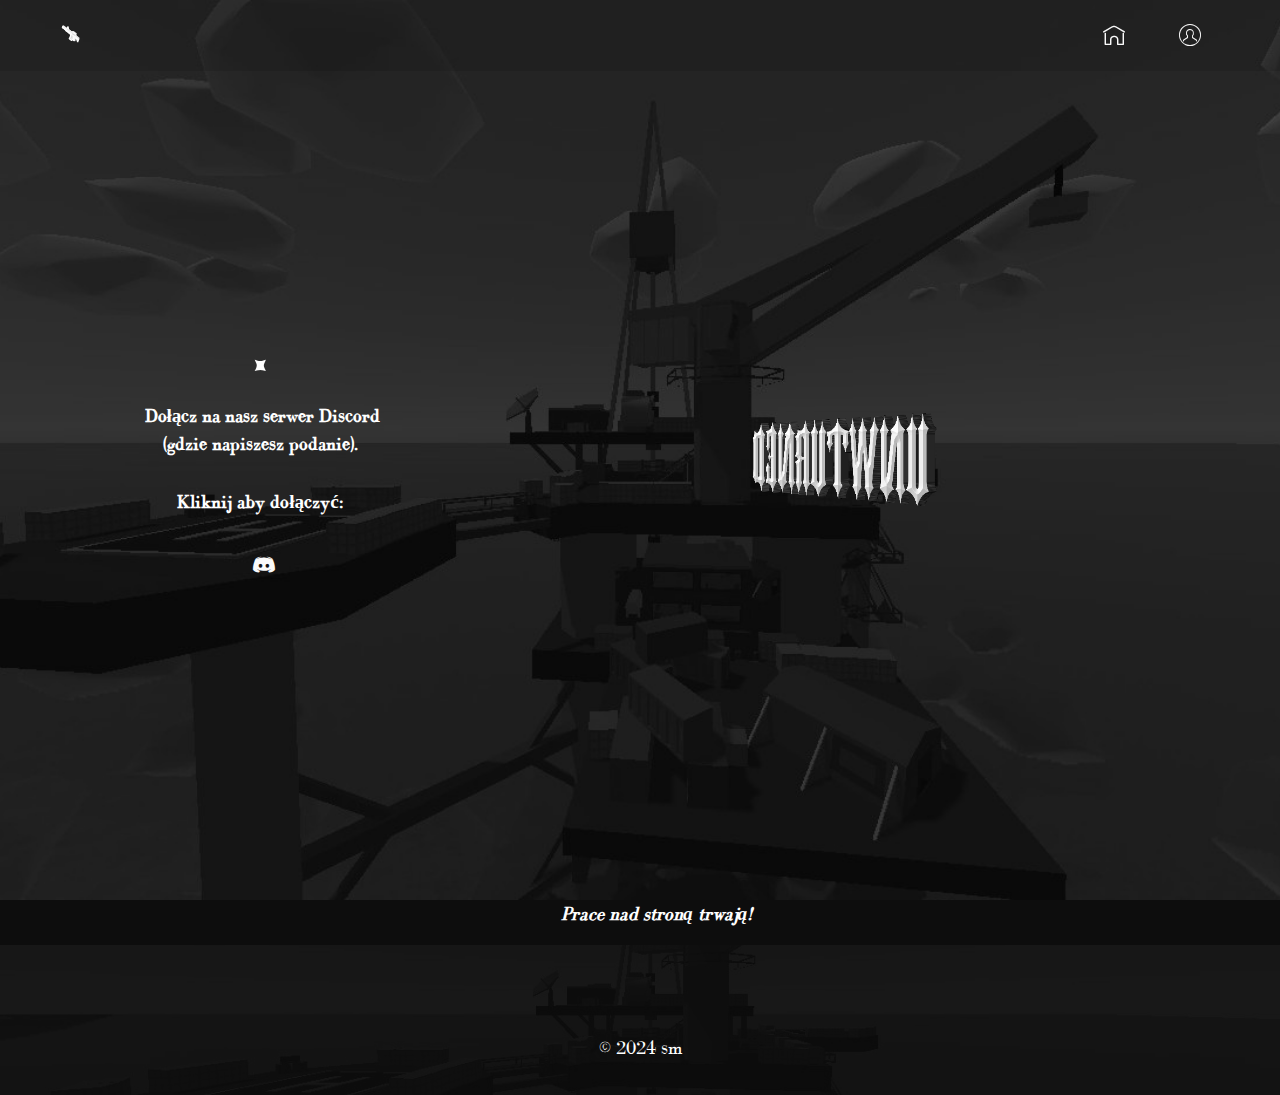
==== index.html @ d4622744 "Add files via upload" ====
<!DOCTYPE html>
<html  >
<head>
  <!-- Site made with Mobirise Website Builder v5.6.0, https://mobirise.com -->
  <meta charset="UTF-8">
  <meta http-equiv="X-UA-Compatible" content="IE=edge">
  <meta name="generator" content="Mobirise v5.6.0, mobirise.com">
  <meta name="viewport" content="width=device-width, initial-scale=1, minimum-scale=1">
  <link rel="shortcut icon" href="assets/images/3dgifmaker70208.gif" type="image/x-icon">
  <meta name="description" content="">
  
  
  <title>Home</title>
  <link rel="stylesheet" href="assets/web/assets/mobirise-icons/mobirise-icons.css">
  <link rel="stylesheet" href="assets/web/assets/mobirise-icons-bold/mobirise-icons-bold.css">
  <link rel="stylesheet" href="assets/bootstrap/css/bootstrap.min.css">
  <link rel="stylesheet" href="assets/bootstrap/css/bootstrap-grid.min.css">
  <link rel="stylesheet" href="assets/bootstrap/css/bootstrap-reboot.min.css">
  <link rel="stylesheet" href="assets/parallax/jarallax.css">
  <link rel="stylesheet" href="assets/dropdown/css/style.css">
  <link rel="stylesheet" href="assets/socicon/css/styles.css">
  <link rel="stylesheet" href="assets/theme/css/style.css">
  <link href="assets/fonts/style.css" rel="stylesheet">
  <link rel="preload" href="https://fonts.googleapis.com/css?family=Jost:100,200,300,400,500,600,700,800,900,100i,200i,300i,400i,500i,600i,700i,800i,900i&display=swap" as="style" onload="this.onload=null;this.rel='stylesheet'">
  <noscript><link rel="stylesheet" href="https://fonts.googleapis.com/css?family=Jost:100,200,300,400,500,600,700,800,900,100i,200i,300i,400i,500i,600i,700i,800i,900i&display=swap"></noscript>
  <link rel="preload" as="style" href="assets/mobirise/css/mbr-additional.css"><link rel="stylesheet" href="assets/mobirise/css/mbr-additional.css" type="text/css">
  
  
  
  
</head>
<body>
  
  <section data-bs-version="5.1" class="menu menu2 cid-udw6PHHeit" once="menu" id="menu2-g">
    
    <nav class="navbar navbar-dropdown navbar-fixed-top navbar-expand-lg">
        <div class="container-fluid">
            <div class="navbar-brand">
                <span class="navbar-logo">
                    <a href="index.html#top">
                        <img src="assets/images/3dgifmaker70208.gif" alt="unwturned" style="height: 3rem;">
                    </a>
                </span>
                
            </div>
            <button class="navbar-toggler" type="button" data-toggle="collapse" data-bs-toggle="collapse" data-target="#navbarSupportedContent" data-bs-target="#navbarSupportedContent" aria-controls="navbarNavAltMarkup" aria-expanded="false" aria-label="Toggle navigation">
                <div class="hamburger">
                    <span></span>
                    <span></span>
                    <span></span>
                    <span></span>
                </div>
            </button>
            <div class="collapse navbar-collapse" id="navbarSupportedContent">
                <ul class="navbar-nav nav-dropdown nav-right" data-app-modern-menu="true"><li class="nav-item"><a class="nav-link link text-white text-primary display-4" href="index.html#top"><span class="mbrib-home mbr-iconfont mbr-iconfont-btn"></span></a></li>
                    <li class="nav-item"><a class="nav-link link text-white text-primary display-4" href="index.html"><span class="mbri-user mbr-iconfont mbr-iconfont-btn"></span></a></li></ul>
                
                
            </div>
        </div>
    </nav>
</section>

<section data-bs-version="5.1" class="header14 cid-tW3wvoZbzn mbr-fullscreen mbr-parallax-background" id="header14-1">

    

    

    <div class="container">
        <div class="row justify-content-center align-items-center">
            <div class="col-12 col-md-8 image-wrapper">
                <img src="assets/images/3dgifmaker92986-1.gif" alt="unwturned">
            </div>
            <div class="col-12 col-md">
                <div class="text-wrapper">
                    <h1 class="mbr-section-title mbr-fonts-style mb-3 display-2">.</h1>
                    <p class="mbr-text mbr-fonts-style display-7"><strong>&nbsp;Dołącz na nasz serwer Discord (gdzie napiszesz podanie).<br><br>Kliknij aby dołączyć:</strong></p>
                    <div class="mbr-section-btn mt-3"><a class="btn btn-white-outline display-4" href="https://discord.gg/gXDaS28qSe" target="_blank"><span class="socicon socicon-discord mbr-iconfont mbr-iconfont-btn">&nbsp;</span></a></div>
                </div>
            </div>
        </div>
    </div>
</section>

<section data-bs-version="5.1" class="content10 cid-udwe36Q3GO" id="content10-i">
    
    <div class="container">
        <div class="row justify-content-center">
            <div class="col-12 col-md">
                
                
            </div>
            <div class="col-md-12 col-lg-7">
                <p class="mbr-text mbr-fonts-style display-7"><strong><em>Prace nad stroną trwają!</em></strong></p>
            </div>
        </div>
    </div>
</section>

<section data-bs-version="5.1" class="footer3 cid-udw5VwnQ8A mbr-parallax-background" once="footers" id="footer3-f">

    

    <div class="mbr-overlay" style="opacity: 0.7; background-color: rgb(13, 13, 13);"></div>

    <div class="container">
        <div class="row align-center mbr-white">
            
            
            <div class="row row-copirayt">
                <p class="mbr-text mb-0 mbr-fonts-style mbr-white align-center display-7"><strong><br><br></strong>© 2024 sm<strong><br></strong></p>
            </div>
        </div>
    </div>
  
  
</body>
</html>
---- assets/web/assets/mobirise-icons/mobirise-icons.css ----
@font-face {
  font-family: 'MobiriseIcons';
  src:  url('mobirise-icons.eot?spat4u');
  src:  url('mobirise-icons.eot?spat4u#iefix') format('embedded-opentype'),
    url('mobirise-icons.ttf?spat4u') format('truetype'),
    url('mobirise-icons.woff?spat4u') format('woff'),
    url('mobirise-icons.svg?spat4u#MobiriseIcons') format('svg');
  font-weight: normal;
  font-style: normal;
  font-display: swap;
}

[class^="mbri-"], [class*=" mbri-"] {
  /* use !important to prevent issues with browser extensions that change fonts */
  font-family: MobiriseIcons !important;
  speak: none;
  font-style: normal;
  font-weight: normal;
  font-variant: normal;
  text-transform: none;
  line-height: 1;

  /* Better Font Rendering =========== */
  -webkit-font-smoothing: antialiased;
  -moz-osx-font-smoothing: grayscale;
}

.mbri-add-submenu:before {
  content: "\e900";
}
.mbri-alert:before {
  content: "\e901";
}
.mbri-align-center:before {
  content: "\e902";
}
.mbri-align-justify:before {
  content: "\e903";
}
.mbri-align-left:before {
  content: "\e904";
}
.mbri-align-right:before {
  content: "\e905";
}
.mbri-android:before {
  content: "\e906";
}
.mbri-apple:before {
  content: "\e907";
}
.mbri-arrow-down:before {
  content: "\e908";
}
.mbri-arrow-next:before {
  content: "\e909";
}
.mbri-arrow-prev:before {
  content: "\e90a";
}
.mbri-arrow-up:before {
  content: "\e90b";
}
.mbri-bold:before {
  content: "\e90c";
}
.mbri-bookmark:before {
  content: "\e90d";
}
.mbri-bootstrap:before {
  content: "\e90e";
}
.mbri-briefcase:before {
  content: "\e90f";
}
.mbri-browse:before {
  content: "\e910";
}
.mbri-bulleted-list:before {
  content: "\e911";
}
.mbri-calendar:before {
  content: "\e912";
}
.mbri-camera:before {
  content: "\e913";
}
.mbri-cart-add:before {
  content: "\e914";
}
.mbri-cart-full:before {
  content: "\e915";
}
.mbri-cash:before {
  content: "\e916";
}
.mbri-change-style:before {
  content: "\e917";
}
.mbri-chat:before {
  content: "\e918";
}
.mbri-clock:before {
  content: "\e919";
}
.mbri-close:before {
  content: "\e91a";
}
.mbri-cloud:before {
  content: "\e91b";
}
.mbri-code:before {
  content: "\e91c";
}
.mbri-contact-form:before {
  content: "\e91d";
}
.mbri-credit-card:before {
  content: "\e91e";
}
.mbri-cursor-click:before {
  content: "\e91f";
}
.mbri-cust-feedback:before {
  content: "\e920";
}
.mbri-database:before {
  content: "\e921";
}
.mbri-delivery:before {
  content: "\e922";
}
.mbri-desktop:before {
  content: "\e923";
}
.mbri-devices:before {
  content: "\e924";
}
.mbri-down:before {
  content: "\e925";
}
.mbri-download:before {
  content: "\e989";
}
.mbri-drag-n-drop:before {
  content: "\e927";
}
.mbri-drag-n-drop2:before {
  content: "\e928";
}
.mbri-edit:before {
  content: "\e929";
}
.mbri-edit2:before {
  content: "\e92a";
}
.mbri-error:before {
  content: "\e92b";
}
.mbri-extension:before {
  content: "\e92c";
}
.mbri-features:before {
  content: "\e92d";
}
.mbri-file:before {
  content: "\e92e";
}
.mbri-flag:before {
  content: "\e92f";
}
.mbri-folder:before {
  content: "\e930";
}
.mbri-gift:before {
  content: "\e931";
}
.mbri-github:before {
  content: "\e932";
}
.mbri-globe:before {
  content: "\e933";
}
.mbri-globe-2:before {
  content: "\e934";
}
.mbri-growing-chart:before {
  content: "\e935";
}
.mbri-hearth:before {
  content: "\e936";
}
.mbri-help:before {
  content: "\e937";
}
.mbri-home:before {
  content: "\e938";
}
.mbri-hot-cup:before {
  content: "\e939";
}
.mbri-idea:before {
  content: "\e93a";
}
.mbri-image-gallery:before {
  content: "\e93b";
}
.mbri-image-slider:before {
  content: "\e93c";
}
.mbri-info:before {
  content: "\e93d";
}
.mbri-italic:before {
  content: "\e93e";
}
.mbri-key:before {
  content: "\e93f";
}
.mbri-laptop:before {
  content: "\e940";
}
.mbri-layers:before {
  content: "\e941";
}
.mbri-left-right:before {
  content: "\e942";
}
.mbri-left:before {
  content: "\e943";
}
.mbri-letter:before {
  content: "\e944";
}
.mbri-like:before {
  content: "\e945";
}
.mbri-link:before {
  content: "\e946";
}
.mbri-lock:before {
  content: "\e947";
}
.mbri-login:before {
  content: "\e948";
}
.mbri-logout:before {
  content: "\e949";
}
.mbri-magic-stick:before {
  content: "\e94a";
}
.mbri-map-pin:before {
  content: "\e94b";
}
.mbri-menu:before {
  content: "\e94c";
}
.mbri-mobile:before {
  content: "\e94d";
}
.mbri-mobile2:before {
  content: "\e94e";
}
.mbri-mobirise:before {
  content: "\e94f";
}
.mbri-more-horizontal:before {
  content: "\e950";
}
.mbri-more-vertical:before {
  content: "\e951";
}
.mbri-music:before {
  content: "\e952";
}
.mbri-new-file:before {
  content: "\e953";
}
.mbri-numbered-list:before {
  content: "\e954";
}
.mbri-opened-folder:before {
  content: "\e955";
}
.mbri-pages:before {
  content: "\e956";
}
.mbri-paper-plane:before {
  content: "\e957";
}
.mbri-paperclip:before {
  content: "\e958";
}
.mbri-photo:before {
  content: "\e959";
}
.mbri-photos:before {
  content: "\e95a";
}
.mbri-pin:before {
  content: "\e95b";
}
.mbri-play:before {
  content: "\e95c";
}
.mbri-plus:before {
  content: "\e95d";
}
.mbri-preview:before {
  content: "\e95e";
}
.mbri-print:before {
  content: "\e95f";
}
.mbri-protect:before {
  content: "\e960";
}
.mbri-question:before {
  content: "\e961";
}
.mbri-quote-left:before {
  content: "\e962";
}
.mbri-quote-right:before {
  content: "\e963";
}
.mbri-refresh:before {
  content: "\e964";
}
.mbri-responsive:before {
  content: "\e965";
}
.mbri-right:before {
  content: "\e966";
}
.mbri-rocket:before {
  content: "\e967";
}
.mbri-sad-face:before {
  content: "\e968";
}
.mbri-sale:before {
  content: "\e969";
}
.mbri-save:before {
  content: "\e96a";
}
.mbri-search:before {
  content: "\e96b";
}
.mbri-setting:before {
  content: "\e96c";
}
.mbri-setting2:before {
  content: "\e96d";
}
.mbri-setting3:before {
  content: "\e96e";
}
.mbri-share:before {
  content: "\e96f";
}
.mbri-shopping-bag:before {
  content: "\e970";
}
.mbri-shopping-basket:before {
  content: "\e971";
}
.mbri-shopping-cart:before {
  content: "\e972";
}
.mbri-sites:before {
  content: "\e973";
}
.mbri-smile-face:before {
  content: "\e974";
}
.mbri-speed:before {
  content: "\e975";
}
.mbri-star:before {
  content: "\e976";
}
.mbri-success:before {
  content: "\e977";
}
.mbri-sun:before {
  content: "\e978";
}
.mbri-sun2:before {
  content: "\e979";
}
.mbri-tablet:before {
  content: "\e97a";
}
.mbri-tablet-vertical:before {
  content: "\e97b";
}
.mbri-target:before {
  content: "\e97c";
}
.mbri-timer:before {
  content: "\e97d";
}
.mbri-to-ftp:before {
  content: "\e97e";
}
.mbri-to-local-drive:before {
  content: "\e97f";
}
.mbri-touch-swipe:before {
  content: "\e980";
}
.mbri-touch:before {
  content: "\e981";
}
.mbri-trash:before {
  content: "\e982";
}
.mbri-underline:before {
  content: "\e983";
}
.mbri-unlink:before {
  content: "\e984";
}
.mbri-unlock:before {
  content: "\e985";
}
.mbri-up-down:before {
  content: "\e986";
}
.mbri-up:before {
  content: "\e987";
}
.mbri-update:before {
  content: "\e988";
}
.mbri-upload:before {
 content: "\e926"; 
}
.mbri-user:before {
  content: "\e98a";
}
.mbri-user2:before {
  content: "\e98b";
}
.mbri-users:before {
  content: "\e98c";
}
.mbri-video:before {
  content: "\e98d";
}
.mbri-video-play:before {
  content: "\e98e";
}
.mbri-watch:before {
  content: "\e98f";
}
.mbri-website-theme:before {
  content: "\e990";
}
.mbri-wifi:before {
  content: "\e991";
}
.mbri-windows:before {
  content: "\e992";
}
.mbri-zoom-out:before {
  content: "\e993";
}
.mbri-redo:before {
  content: "\e994";
}
.mbri-undo:before {
  content: "\e995";
}
---- assets/web/assets/mobirise-icons-bold/mobirise-icons-bold.css ----
@font-face {
  font-family: 'mobirise-icons-bold';
  font-display: swap;
  src:  url('mobirise-icons-bold.eot?m1l4yr');
  src:  url('mobirise-icons-bold.eot?m1l4yr#iefix') format('embedded-opentype'),
    url('mobirise-icons-bold.ttf?m1l4yr') format('truetype'),
    url('mobirise-icons-bold.woff?m1l4yr') format('woff'),
    url('mobirise-icons-bold.svg?m1l4yr#mobirise-icons-bold') format('svg');
  font-weight: normal;
  font-style: normal;
}

[class^="mbrib-"], [class*="mbrib-"] {
  /* use !important to prevent issues with browser extensions that change fonts */
  font-family: 'mobirise-icons-bold' !important;
  speak: none;
  font-style: normal;
  font-weight: normal;
  font-variant: normal;
  text-transform: none;
  line-height: 1;

  /* Better Font Rendering =========== */
  -webkit-font-smoothing: antialiased;
  -moz-osx-font-smoothing: grayscale;
}

.mbrib-add-submenu:before {
  content: "\e900";
}
.mbrib-alert:before {
  content: "\e901";
}
.mbrib-align-center:before {
  content: "\e902";
}
.mbrib-align-justify:before {
  content: "\e903";
}
.mbrib-align-left:before {
  content: "\e904";
}
.mbrib-align-right:before {
  content: "\e905";
}
.mbrib-android:before {
  content: "\e906";
}
.mbrib-apple:before {
  content: "\e907";
}
.mbrib-arrow-down:before {
  content: "\e908";
}
.mbrib-arrow-next:before {
  content: "\e909";
}
.mbrib-arrow-prev:before {
  content: "\e90a";
}
.mbrib-arrow-up:before {
  content: "\e90b";
}
.mbrib-bold:before {
  content: "\e90c";
}
.mbrib-bookmark:before {
  content: "\e90d";
}
.mbrib-bootstrap:before {
  content: "\e90e";
}
.mbrib-briefcase:before {
  content: "\e90f";
}
.mbrib-browse:before {
  content: "\e910";
}
.mbrib-bulleted-list:before {
  content: "\e911";
}
.mbrib-calendar:before {
  content: "\e912";
}
.mbrib-camera:before {
  content: "\e913";
}
.mbrib-cart-add:before {
  content: "\e914";
}
.mbrib-cart-full:before {
  content: "\e915";
}
.mbrib-cash:before {
  content: "\e916";
}
.mbrib-change-style:before {
  content: "\e917";
}
.mbrib-chat:before {
  content: "\e918";
}
.mbrib-clock:before {
  content: "\e919";
}
.mbrib-close:before {
  content: "\e91a";
}
.mbrib-cloud:before {
  content: "\e91b";
}
.mbrib-code:before {
  content: "\e91c";
}
.mbrib-contact-form:before {
  content: "\e91d";
}
.mbrib-credit-card:before {
  content: "\e91e";
}
.mbrib-cursor-click:before {
  content: "\e91f";
}
.mbrib-cust-feedback:before {
  content: "\e920";
}
.mbrib-database:before {
  content: "\e921";
}
.mbrib-delivery:before {
  content: "\e922";
}
.mbrib-desktop:before {
  content: "\e923";
}
.mbrib-devices:before {
  content: "\e924";
}
.mbrib-down:before {
  content: "\e925";
}
.mbrib-download:before {
  content: "\e926";
}
.mbrib-drag-n-drop:before {
  content: "\e927";
}
.mbrib-drag-n-drop2:before {
  content: "\e928";
}
.mbrib-edit:before {
  content: "\e929";
}
.mbrib-edit2:before {
  content: "\e92a";
}
.mbrib-error:before {
  content: "\e92b";
}
.mbrib-extension:before {
  content: "\e92c";
}
.mbrib-features:before {
  content: "\e92d";
}
.mbrib-file:before {
  content: "\e92e";
}
.mbrib-flag:before {
  content: "\e92f";
}
.mbrib-folder:before {
  content: "\e930";
}
.mbrib-gift:before {
  content: "\e931";
}
.mbrib-github:before {
  content: "\e932";
}
.mbrib-globe-2:before {
  content: "\e933";
}
.mbrib-globe:before {
  content: "\e934";
}
.mbrib-growing-chart:before {
  content: "\e935";
}
.mbrib-hearth:before {
  content: "\e936";
}
.mbrib-help:before {
  content: "\e937";
}
.mbrib-home:before {
  content: "\e938";
}
.mbrib-hot-cup:before {
  content: "\e939";
}
.mbrib-idea:before {
  content: "\e93a";
}
.mbrib-image-gallery:before {
  content: "\e93b";
}
.mbrib-image-slider:before {
  content: "\e93c";
}
.mbrib-info:before {
  content: "\e93d";
}
.mbrib-italic:before {
  content: "\e93e";
}
.mbrib-key:before {
  content: "\e93f";
}
.mbrib-laptop:before {
  content: "\e940";
}
.mbrib-layers:before {
  content: "\e941";
}
.mbrib-left-right:before {
  content: "\e942";
}
.mbrib-left:before {
  content: "\e943";
}
.mbrib-letter:before {
  content: "\e944";
}
.mbrib-like:before {
  content: "\e945";
}
.mbrib-link:before {
  content: "\e946";
}
.mbrib-lock:before {
  content: "\e947";
}
.mbrib-login:before {
  content: "\e948";
}
.mbrib-logout:before {
  content: "\e949";
}
.mbrib-magic-stick:before {
  content: "\e94a";
}
.mbrib-map-pin:before {
  content: "\e94b";
}
.mbrib-menu:before {
  content: "\e94c";
}
.mbrib-mobile:before {
  content: "\e94d";
}
.mbrib-mobile2:before {
  content: "\e94e";
}
.mbrib-mobirise:before {
  content: "\e94f";
}
.mbrib-more-horizontal:before {
  content: "\e950";
}
.mbrib-more-vertical:before {
  content: "\e951";
}
.mbrib-music:before {
  content: "\e952";
}
.mbrib-new-file:before {
  content: "\e953";
}
.mbrib-numbered-list:before {
  content: "\e954";
}
.mbrib-opened-folder:before {
  content: "\e955";
}
.mbrib-pages:before {
  content: "\e956";
}
.mbrib-paper-plane:before {
  content: "\e957";
}
.mbrib-paperclip:before {
  content: "\e958";
}
.mbrib-photo:before {
  content: "\e959";
}
.mbrib-photos:before {
  content: "\e95a";
}
.mbrib-pin:before {
  content: "\e95b";
}
.mbrib-play:before {
  content: "\e95c";
}
.mbrib-plus:before {
  content: "\e95d";
}
.mbrib-preview:before {
  content: "\e95e";
}
.mbrib-print:before {
  content: "\e95f";
}
.mbrib-protect:before {
  content: "\e960";
}
.mbrib-question:before {
  content: "\e961";
}
.mbrib-quote-left:before {
  content: "\e962";
}
.mbrib-quote-right:before {
  content: "\e963";
}
.mbrib-redo:before {
  content: "\e964";
}
.mbrib-refresh:before {
  content: "\e965";
}
.mbrib-responsive:before {
  content: "\e966";
}
.mbrib-right:before {
  content: "\e967";
}
.mbrib-rocket:before {
  content: "\e968";
}
.mbrib-sad-face:before {
  content: "\e969";
}
.mbrib-sale:before {
  content: "\e96a";
}
.mbrib-save:before {
  content: "\e96b";
}
.mbrib-search:before {
  content: "\e96c";
}
.mbrib-setting:before {
  content: "\e96d";
}
.mbrib-setting2:before {
  content: "\e96e";
}
.mbrib-setting3:before {
  content: "\e96f";
}
.mbrib-share:before {
  content: "\e970";
}
.mbrib-shopping-bag:before {
  content: "\e971";
}
.mbrib-shopping-basket:before {
  content: "\e972";
}
.mbrib-shopping-cart:before {
  content: "\e973";
}
.mbrib-sites:before {
  content: "\e974";
}
.mbrib-smile-face:before {
  content: "\e975";
}
.mbrib-speed:before {
  content: "\e976";
}
.mbrib-star:before {
  content: "\e977";
}
.mbrib-success:before {
  content: "\e978";
}
.mbrib-sun:before {
  content: "\e979";
}
.mbrib-sun2:before {
  content: "\e97a";
}
.mbrib-tablet-vertical:before {
  content: "\e97b";
}
.mbrib-tablet:before {
  content: "\e97c";
}
.mbrib-target:before {
  content: "\e97d";
}
.mbrib-timer:before {
  content: "\e97e";
}
.mbrib-to-ftp:before {
  content: "\e97f";
}
.mbrib-to-local-drive:before {
  content: "\e980";
}
.mbrib-touch-swipe:before {
  content: "\e981";
}
.mbrib-touch:before {
  content: "\e982";
}
.mbrib-trash:before {
  content: "\e983";
}
.mbrib-underline:before {
  content: "\e984";
}
.mbrib-undo:before {
  content: "\e985";
}
.mbrib-unlink:before {
  content: "\e986";
}
.mbrib-unlock:before {
  content: "\e987";
}
.mbrib-up-down:before {
  content: "\e988";
}
.mbrib-up:before {
  content: "\e989";
}
.mbrib-update:before {
  content: "\e98a";
}
.mbrib-upload:before {
  content: "\e98b";
}
.mbrib-user:before {
  content: "\e98c";
}
.mbrib-user2:before {
  content: "\e98d";
}
.mbrib-users:before {
  content: "\e98e";
}
.mbrib-video-play:before {
  content: "\e98f";
}
.mbrib-video:before {
  content: "\e990";
}
.mbrib-watch:before {
  content: "\e991";
}
.mbrib-website-theme:before {
  content: "\e992";
}
.mbrib-wifi:before {
  content: "\e993";
}
.mbrib-windows:before {
  content: "\e994";
}
.mbrib-zoom-out:before {
  content: "\e995";
}
---- assets/parallax/jarallax.css ----
.jarallax {
    position: relative;
    z-index: 0;
}
.jarallax > .jarallax-img {
    position: absolute;
    object-fit: cover;
    /* support for plugin https://github.com/bfred-it/object-fit-images */
    font-family: 'object-fit: cover;';
    top: 0;
    left: 0;
    width: 100%;
    height: 100%;
    z-index: -1;
}
---- assets/dropdown/css/style.css ----
.navbar-dropdown {
  left: 0;
  padding: 0;
  position: absolute;
  right: 0;
  top: 0;
  transition: all 0.45s ease;
  z-index: 1030;
  background: #282828; }
  .navbar-dropdown .navbar-logo {
    margin-right: 0.8rem;
    transition: margin 0.3s ease-in-out;
    vertical-align: middle; }
    .navbar-dropdown .navbar-logo img {
      height: 3.125rem;
      transition: all 0.3s ease-in-out; }
    .navbar-dropdown .navbar-logo.mbr-iconfont {
      font-size: 3.125rem;
      line-height: 3.125rem; }
  .navbar-dropdown .navbar-caption {
    font-weight: 700;
    white-space: normal;
    vertical-align: -4px;
    line-height: 3.125rem !important; }
    .navbar-dropdown .navbar-caption, .navbar-dropdown .navbar-caption:hover {
      color: inherit;
      text-decoration: none; }
  .navbar-dropdown .mbr-iconfont + .navbar-caption {
    vertical-align: -1px; }
  .navbar-dropdown.navbar-fixed-top {
    position: fixed; }
  .navbar-dropdown .navbar-brand span {
    vertical-align: -4px; }
  .navbar-dropdown.bg-color.transparent {
    background: none; }
  .navbar-dropdown.navbar-short .navbar-brand {
    padding: 0.625rem 0; }
    .navbar-dropdown.navbar-short .navbar-brand span {
      vertical-align: -1px; }
  .navbar-dropdown.navbar-short .navbar-caption {
    line-height: 2.375rem !important;
    vertical-align: -2px; }
  .navbar-dropdown.navbar-short .navbar-logo {
    margin-right: 0.5rem; }
    .navbar-dropdown.navbar-short .navbar-logo img {
      height: 2.375rem; }
    .navbar-dropdown.navbar-short .navbar-logo.mbr-iconfont {
      font-size: 2.375rem;
      line-height: 2.375rem; }
  .navbar-dropdown.navbar-short .mbr-table-cell {
    height: 3.625rem; }
  .navbar-dropdown .navbar-close {
    left: 0.6875rem;
    position: fixed;
    top: 0.75rem;
    z-index: 1000; }
  .navbar-dropdown .hamburger-icon {
    content: "";
    display: inline-block;
    vertical-align: middle;
    width: 16px;
    -webkit-box-shadow: 0 -6px 0 1px #282828,0 0 0 1px #282828,0 6px 0 1px #282828;
    -moz-box-shadow: 0 -6px 0 1px #282828,0 0 0 1px #282828,0 6px 0 1px #282828;
    box-shadow: 0 -6px 0 1px #282828,0 0 0 1px #282828,0 6px 0 1px #282828; }

.dropdown-menu .dropdown-toggle[data-toggle="dropdown-submenu"]::after {
  border-bottom: 0.35em solid transparent;
  border-left: 0.35em solid;
  border-right: 0;
  border-top: 0.35em solid transparent;
  margin-left: 0.3rem; }

.dropdown-menu .dropdown-item:focus {
  outline: 0; }

.nav-dropdown {
  font-size: 0.75rem;
  font-weight: 500;
  height: auto !important; }
  .nav-dropdown .nav-btn {
    padding-left: 1rem; }
  .nav-dropdown .link {
    margin: .667em 1.667em;
    font-weight: 500;
    padding: 0;
    transition: color .2s ease-in-out; }
    .nav-dropdown .link.dropdown-toggle {
      margin-right: 2.583em; }
      .nav-dropdown .link.dropdown-toggle::after {
        margin-left: .25rem;
        border-top: 0.35em solid;
        border-right: 0.35em solid transparent;
        border-left: 0.35em solid transparent;
        border-bottom: 0; }
      .nav-dropdown .link.dropdown-toggle[aria-expanded="true"] {
        margin: 0;
        padding: 0.667em 3.263em  0.667em 1.667em; }
  .nav-dropdown .link::after,
  .nav-dropdown .dropdown-item::after {
    color: inherit; }
  .nav-dropdown .btn {
    font-size: 0.75rem;
    font-weight: 700;
    letter-spacing: 0;
    margin-bottom: 0;
    padding-left: 1.25rem;
    padding-right: 1.25rem; }
  .nav-dropdown .dropdown-menu {
    border-radius: 0;
    border: 0;
    left: 0;
    margin: 0;
    padding-bottom: 1.25rem;
    padding-top: 1.25rem;
    position: relative; }
  .nav-dropdown .dropdown-submenu {
    margin-left: 0.125rem;
    top: 0; }
  .nav-dropdown .dropdown-item {
    font-weight: 500;
    line-height: 2;
    padding: 0.3846em 4.615em 0.3846em 1.5385em;
    position: relative;
    transition: color .2s ease-in-out, background-color .2s ease-in-out; }
    .nav-dropdown .dropdown-item::after {
      margin-top: -0.3077em;
      position: absolute;
      right: 1.1538em;
      top: 50%; }
    .nav-dropdown .dropdown-item:focus, .nav-dropdown .dropdown-item:hover {
      background: none; }

@media (max-width: 767px) {
  .nav-dropdown.navbar-toggleable-sm {
    bottom: 0;
    display: none;
    left: 0;
    overflow-x: hidden;
    position: fixed;
    top: 0;
    transform: translateX(-100%);
    -ms-transform: translateX(-100%);
    -webkit-transform: translateX(-100%);
    width: 18.75rem;
    z-index: 999; } }
.nav-dropdown.navbar-toggleable-xl {
  bottom: 0;
  display: none;
  left: 0;
  overflow-x: hidden;
  position: fixed;
  top: 0;
  transform: translateX(-100%);
  -ms-transform: translateX(-100%);
  -webkit-transform: translateX(-100%);
  width: 18.75rem;
  z-index: 999; }

.nav-dropdown-sm {
  display: block !important;
  overflow-x: hidden;
  overflow: auto;
  padding-top: 3.875rem; }
  .nav-dropdown-sm::after {
    content: "";
    display: block;
    height: 3rem;
    width: 100%; }
  .nav-dropdown-sm.collapse.in ~ .navbar-close {
    display: block !important; }
  .nav-dropdown-sm.collapsing, .nav-dropdown-sm.collapse.in {
    transform: translateX(0);
    -ms-transform: translateX(0);
    -webkit-transform: translateX(0);
    transition: all 0.25s ease-out;
    -webkit-transition: all 0.25s ease-out;
    background: #282828; }
  .nav-dropdown-sm.collapsing[aria-expanded="false"] {
    transform: translateX(-100%);
    -ms-transform: translateX(-100%);
    -webkit-transform: translateX(-100%); }
  .nav-dropdown-sm .nav-item {
    display: block;
    margin-left: 0 !important;
    padding-left: 0; }
  .nav-dropdown-sm .link,
  .nav-dropdown-sm .dropdown-item {
    border-top: 1px dotted rgba(255, 255, 255, 0.1);
    font-size: 0.8125rem;
    line-height: 1.6;
    margin: 0 !important;
    padding: 0.875rem 2.4rem 0.875rem 1.5625rem !important;
    position: relative;
    white-space: normal; }
    .nav-dropdown-sm .link:focus, .nav-dropdown-sm .link:hover,
    .nav-dropdown-sm .dropdown-item:focus,
    .nav-dropdown-sm .dropdown-item:hover {
      background: rgba(0, 0, 0, 0.2) !important;
      color: #c0a375; }
  .nav-dropdown-sm .nav-btn {
    position: relative;
    padding: 1.5625rem 1.5625rem 0 1.5625rem; }
    .nav-dropdown-sm .nav-btn::before {
      border-top: 1px dotted rgba(255, 255, 255, 0.1);
      content: "";
      left: 0;
      position: absolute;
      top: 0;
      width: 100%; }
    .nav-dropdown-sm .nav-btn + .nav-btn {
      padding-top: 0.625rem; }
      .nav-dropdown-sm .nav-btn + .nav-btn::before {
        display: none; }
  .nav-dropdown-sm .btn {
    padding: 0.625rem 0; }
  .nav-dropdown-sm .dropdown-toggle[data-toggle="dropdown-submenu"]::after {
    margin-left: .25rem;
    border-top: 0.35em solid;
    border-right: 0.35em solid transparent;
    border-left: 0.35em solid transparent;
    border-bottom: 0; }
  .nav-dropdown-sm .dropdown-toggle[data-toggle="dropdown-submenu"][aria-expanded="true"]::after {
    border-top: 0;
    border-right: 0.35em solid transparent;
    border-left: 0.35em solid transparent;
    border-bottom: 0.35em solid; }
  .nav-dropdown-sm .dropdown-menu {
    margin: 0;
    padding: 0;
    position: relative;
    top: 0;
    left: 0;
    width: 100%;
    border: 0;
    float: none;
    border-radius: 0;
    background: none; }
  .nav-dropdown-sm .dropdown-submenu {
    left: 100%;
    margin-left: 0.125rem;
    margin-top: -1.25rem;
    top: 0; }

.navbar-toggleable-sm .nav-dropdown .dropdown-menu {
  position: absolute; }

.navbar-toggleable-sm .nav-dropdown .dropdown-submenu {
  left: 100%;
  margin-left: 0.125rem;
  margin-top: -1.25rem;
  top: 0; }

.navbar-toggleable-sm.opened .nav-dropdown .dropdown-menu {
  position: relative; }

.navbar-toggleable-sm.opened .nav-dropdown .dropdown-submenu {
  left: 0;
  margin-left: 00rem;
  margin-top: 0rem;
  top: 0; }

.is-builder .nav-dropdown.collapsing {
  transition: none !important; }
---- assets/socicon/css/styles.css ----
@charset "UTF-8";

@font-face {
  font-family: 'Socicon';
  src:  url('../fonts/socicon.eot');
  src:  url('../fonts/socicon.eot?#iefix') format('embedded-opentype'),
    url('../fonts/socicon.woff2') format('woff2'),
    url('../fonts/socicon.ttf') format('truetype'),
    url('../fonts/socicon.woff') format('woff'),
    url('../fonts/socicon.svg#socicon') format('svg');
  font-weight: normal;
  font-style: normal;
  font-display: swap;
}

[data-icon]:before {
  font-family: "socicon" !important;
  content: attr(data-icon);
  font-style: normal !important;
  font-weight: normal !important;
  font-variant: normal !important;
  text-transform: none !important;
  speak: none;
  line-height: 1;
  -webkit-font-smoothing: antialiased;
  -moz-osx-font-smoothing: grayscale;
}

[class^="socicon-"], [class*=" socicon-"] {
  /* use !important to prevent issues with browser extensions that change fonts */
  font-family: 'Socicon' !important;
  speak: none;
  font-style: normal;
  font-weight: normal;
  font-variant: normal;
  text-transform: none;
  line-height: 1;

  /* Better Font Rendering =========== */
  -webkit-font-smoothing: antialiased;
  -moz-osx-font-smoothing: grayscale;
}

.socicon-eitaa:before {
  content: "\e97c";
}
.socicon-soroush:before {
  content: "\e97d";
}
.socicon-bale:before {
  content: "\e97e";
}
.socicon-zazzle:before {
  content: "\e97b";
}
.socicon-society6:before {
  content: "\e97a";
}
.socicon-redbubble:before {
  content: "\e979";
}
.socicon-avvo:before {
  content: "\e978";
}
.socicon-stitcher:before {
  content: "\e977";
}
.socicon-googlehangouts:before {
  content: "\e974";
}
.socicon-dlive:before {
  content: "\e975";
}
.socicon-vsco:before {
  content: "\e976";
}
.socicon-flipboard:before {
  content: "\e973";
}
.socicon-ubuntu:before {
  content: "\e958";
}
.socicon-artstation:before {
  content: "\e959";
}
.socicon-invision:before {
  content: "\e95a";
}
.socicon-torial:before {
  content: "\e95b";
}
.socicon-collectorz:before {
  content: "\e95c";
}
.socicon-seenthis:before {
  content: "\e95d";
}
.socicon-googleplaymusic:before {
  content: "\e95e";
}
.socicon-debian:before {
  content: "\e95f";
}
.socicon-filmfreeway:before {
  content: "\e960";
}
.socicon-gnome:before {
  content: "\e961";
}
.socicon-itchio:before {
  content: "\e962";
}
.socicon-jamendo:before {
  content: "\e963";
}
.socicon-mix:before {
  content: "\e964";
}
.socicon-sharepoint:before {
  content: "\e965";
}
.socicon-tinder:before {
  content: "\e966";
}
.socicon-windguru:before {
  content: "\e967";
}
.socicon-cdbaby:before {
  content: "\e968";
}
.socicon-elementaryos:before {
  content: "\e969";
}
.socicon-stage32:before {
  content: "\e96a";
}
.socicon-tiktok:before {
  content: "\e96b";
}
.socicon-gitter:before {
  content: "\e96c";
}
.socicon-letterboxd:before {
  content: "\e96d";
}
.socicon-threema:before {
  content: "\e96e";
}
.socicon-splice:before {
  content: "\e96f";
}
.socicon-metapop:before {
  content: "\e970";
}
.socicon-naver:before {
  content: "\e971";
}
.socicon-remote:before {
  content: "\e972";
}
.socicon-internet:before {
  content: "\e957";
}
.socicon-moddb:before {
  content: "\e94b";
}
.socicon-indiedb:before {
  content: "\e94c";
}
.socicon-traxsource:before {
  content: "\e94d";
}
.socicon-gamefor:before {
  content: "\e94e";
}
.socicon-pixiv:before {
  content: "\e94f";
}
.socicon-myanimelist:before {
  content: "\e950";
}
.socicon-blackberry:before {
  content: "\e951";
}
.socicon-wickr:before {
  content: "\e952";
}
.socicon-spip:before {
  content: "\e953";
}
.socicon-napster:before {
  content: "\e954";
}
.socicon-beatport:before {
  content: "\e955";
}
.socicon-hackerone:before {
  content: "\e956";
}
.socicon-hackernews:before {
  content: "\e946";
}
.socicon-smashwords:before {
  content: "\e947";
}
.socicon-kobo:before {
  content: "\e948";
}
.socicon-bookbub:before {
  content: "\e949";
}
.socicon-mailru:before {
  content: "\e94a";
}
.socicon-gitlab:before {
  content: "\e945";
}
.socicon-instructables:before {
  content: "\e944";
}
.socicon-portfolio:before {
  content: "\e943";
}
.socicon-codered:before {
  content: "\e940";
}
.socicon-origin:before {
  content: "\e941";
}
.socicon-nextdoor:before {
  content: "\e942";
}
.socicon-udemy:before {
  content: "\e93f";
}
.socicon-livemaster:before {
  content: "\e93e";
}
.socicon-crunchbase:before {
  content: "\e93b";
}
.socicon-homefy:before {
  content: "\e93c";
}
.socicon-calendly:before {
  content: "\e93d";
}
.socicon-realtor:before {
  content: "\e90f";
}
.socicon-tidal:before {
  content: "\e910";
}
.socicon-qobuz:before {
  content: "\e911";
}
.socicon-natgeo:before {
  content: "\e912";
}
.socicon-mastodon:before {
  content: "\e913";
}
.socicon-unsplash:before {
  content: "\e914";
}
.socicon-homeadvisor:before {
  content: "\e915";
}
.socicon-angieslist:before {
  content: "\e916";
}
.socicon-codepen:before {
  content: "\e917";
}
.socicon-slack:before {
  content: "\e918";
}
.socicon-openaigym:before {
  content: "\e919";
}
.socicon-logmein:before {
  content: "\e91a";
}
.socicon-fiverr:before {
  content: "\e91b";
}
.socicon-gotomeeting:before {
  content: "\e91c";
}
.socicon-aliexpress:before {
  content: "\e91d";
}
.socicon-guru:before {
  content: "\e91e";
}
.socicon-appstore:before {
  content: "\e91f";
}
.socicon-homes:before {
  content: "\e920";
}
.socicon-zoom:before {
  content: "\e921";
}
.socicon-alibaba:before {
  content: "\e922";
}
.socicon-craigslist:before {
  content: "\e923";
}
.socicon-wix:before {
  content: "\e924";
}
.socicon-redfin:before {
  content: "\e925";
}
.socicon-googlecalendar:before {
  content: "\e926";
}
.socicon-shopify:before {
  content: "\e927";
}
.socicon-freelancer:before {
  content: "\e928";
}
.socicon-seedrs:before {
  content: "\e929";
}
.socicon-bing:before {
  content: "\e92a";
}
.socicon-doodle:before {
  content: "\e92b";
}
.socicon-bonanza:before {
  content: "\e92c";
}
.socicon-squarespace:before {
  content: "\e92d";
}
.socicon-toptal:before {
  content: "\e92e";
}
.socicon-gust:before {
  content: "\e92f";
}
.socicon-ask:before {
  content: "\e930";
}
.socicon-trulia:before {
  content: "\e931";
}
.socicon-loomly:before {
  content: "\e932";
}
.socicon-ghost:before {
  content: "\e933";
}
.socicon-upwork:before {
  content: "\e934";
}
.socicon-fundable:before {
  content: "\e935";
}
.socicon-booking:before {
  content: "\e936";
}
.socicon-googlemaps:before {
  content: "\e937";
}
.socicon-zillow:before {
  content: "\e938";
}
.socicon-niconico:before {
  content: "\e939";
}
.socicon-toneden:before {
  content: "\e93a";
}
.socicon-augment:before {
  content: "\e908";
}
.socicon-bitbucket:before {
  content: "\e909";
}
.socicon-fyuse:before {
  content: "\e90a";
}
.socicon-yt-gaming:before {
  content: "\e90b";
}
.socicon-sketchfab:before {
  content: "\e90c";
}
.socicon-mobcrush:before {
  content: "\e90d";
}
.socicon-microsoft:before {
  content: "\e90e";
}
.socicon-pandora:before {
  content: "\e907";
}
.socicon-messenger:before {
  content: "\e906";
}
.socicon-gamewisp:before {
  content: "\e905";
}
.socicon-bloglovin:before {
  content: "\e904";
}
.socicon-tunein:before {
  content: "\e903";
}
.socicon-gamejolt:before {
  content: "\e901";
}
.socicon-trello:before {
  content: "\e902";
}
.socicon-spreadshirt:before {
  content: "\e900";
}
.socicon-500px:before {
  content: "\e000";
}
.socicon-8tracks:before {
  content: "\e001";
}
.socicon-airbnb:before {
  content: "\e002";
}
.socicon-alliance:before {
  content: "\e003";
}
.socicon-amazon:before {
  content: "\e004";
}
.socicon-amplement:before {
  content: "\e005";
}
.socicon-android:before {
  content: "\e006";
}
.socicon-angellist:before {
  content: "\e007";
}
.socicon-apple:before {
  content: "\e008";
}
.socicon-appnet:before {
  content: "\e009";
}
.socicon-baidu:before {
  content: "\e00a";
}
.socicon-bandcamp:before {
  content: "\e00b";
}
.socicon-battlenet:before {
  content: "\e00c";
}
.socicon-mixer:before {
  content: "\e00d";
}
.socicon-bebee:before {
  content: "\e00e";
}
.socicon-bebo:before {
  content: "\e00f";
}
.socicon-behance:before {
  content: "\e010";
}
.socicon-blizzard:before {
  content: "\e011";
}
.socicon-blogger:before {
  content: "\e012";
}
.socicon-buffer:before {
  content: "\e013";
}
.socicon-chrome:before {
  content: "\e014";
}
.socicon-coderwall:before {
  content: "\e015";
}
.socicon-curse:before {
  content: "\e016";
}
.socicon-dailymotion:before {
  content: "\e017";
}
.socicon-deezer:before {
  content: "\e018";
}
.socicon-delicious:before {
  content: "\e019";
}
.socicon-deviantart:before {
  content: "\e01a";
}
.socicon-diablo:before {
  content: "\e01b";
}
.socicon-digg:before {
  content: "\e01c";
}
.socicon-discord:before {
  content: "\e01d";
}
.socicon-disqus:before {
  content: "\e01e";
}
.socicon-douban:before {
  content: "\e01f";
}
.socicon-draugiem:before {
  content: "\e020";
}
.socicon-dribbble:before {
  content: "\e021";
}
.socicon-drupal:before {
  content: "\e022";
}
.socicon-ebay:before {
  content: "\e023";
}
.socicon-ello:before {
  content: "\e024";
}
.socicon-endomodo:before {
  content: "\e025";
}
.socicon-envato:before {
  content: "\e026";
}
.socicon-etsy:before {
  content: "\e027";
}
.socicon-facebook:before {
  content: "\e028";
}
.socicon-feedburner:before {
  content: "\e029";
}
.socicon-filmweb:before {
  content: "\e02a";
}
.socicon-firefox:before {
  content: "\e02b";
}
.socicon-flattr:before {
  content: "\e02c";
}
.socicon-flickr:before {
  content: "\e02d";
}
.socicon-formulr:before {
  content: "\e02e";
}
.socicon-forrst:before {
  content: "\e02f";
}
.socicon-foursquare:before {
  content: "\e030";
}
.socicon-friendfeed:before {
  content: "\e031";
}
.socicon-github:before {
  content: "\e032";
}
.socicon-goodreads:before {
  content: "\e033";
}
.socicon-google:before {
  content: "\e034";
}
.socicon-googlescholar:before {
  content: "\e035";
}
.socicon-googlegroups:before {
  content: "\e036";
}
.socicon-googlephotos:before {
  content: "\e037";
}
.socicon-googleplus:before {
  content: "\e038";
}
.socicon-grooveshark:before {
  content: "\e039";
}
.socicon-hackerrank:before {
  content: "\e03a";
}
.socicon-hearthstone:before {
  content: "\e03b";
}
.socicon-hellocoton:before {
  content: "\e03c";
}
.socicon-heroes:before {
  content: "\e03d";
}
.socicon-smashcast:before {
  content: "\e03e";
}
.socicon-horde:before {
  content: "\e03f";
}
.socicon-houzz:before {
  content: "\e040";
}
.socicon-icq:before {
  content: "\e041";
}
.socicon-identica:before {
  content: "\e042";
}
.socicon-imdb:before {
  content: "\e043";
}
.socicon-instagram:before {
  content: "\e044";
}
.socicon-issuu:before {
  content: "\e045";
}
.socicon-istock:before {
  content: "\e046";
}
.socicon-itunes:before {
  content: "\e047";
}
.socicon-keybase:before {
  content: "\e048";
}
.socicon-lanyrd:before {
  content: "\e049";
}
.socicon-lastfm:before {
  content: "\e04a";
}
.socicon-line:before {
  content: "\e04b";
}
.socicon-linkedin:before {
  content: "\e04c";
}
.socicon-livejournal:before {
  content: "\e04d";
}
.socicon-lyft:before {
  content: "\e04e";
}
.socicon-macos:before {
  content: "\e04f";
}
.socicon-mail:before {
  content: "\e050";
}
.socicon-medium:before {
  content: "\e051";
}
.socicon-meetup:before {
  content: "\e052";
}
.socicon-mixcloud:before {
  content: "\e053";
}
.socicon-modelmayhem:before {
  content: "\e054";
}
.socicon-mumble:before {
  content: "\e055";
}
.socicon-myspace:before {
  content: "\e056";
}
.socicon-newsvine:before {
  content: "\e057";
}
.socicon-nintendo:before {
  content: "\e058";
}
.socicon-npm:before {
  content: "\e059";
}
.socicon-odnoklassniki:before {
  content: "\e05a";
}
.socicon-openid:before {
  content: "\e05b";
}
.socicon-opera:before {
  content: "\e05c";
}
.socicon-outlook:before {
  content: "\e05d";
}
.socicon-overwatch:before {
  content: "\e05e";
}
.socicon-patreon:before {
  content: "\e05f";
}
.socicon-paypal:before {
  content: "\e060";
}
.socicon-periscope:before {
  content: "\e061";
}
.socicon-persona:before {
  content: "\e062";
}
.socicon-pinterest:before {
  content: "\e063";
}
.socicon-play:before {
  content: "\e064";
}
.socicon-player:before {
  content: "\e065";
}
.socicon-playstation:before {
  content: "\e066";
}
.socicon-pocket:before {
  content: "\e067";
}
.socicon-qq:before {
  content: "\e068";
}
.socicon-quora:before {
  content: "\e069";
}
.socicon-raidcall:before {
  content: "\e06a";
}
.socicon-ravelry:before {
  content: "\e06b";
}
.socicon-reddit:before {
  content: "\e06c";
}
.socicon-renren:before {
  content: "\e06d";
}
.socicon-researchgate:before {
  content: "\e06e";
}
.socicon-residentadvisor:before {
  content: "\e06f";
}
.socicon-reverbnation:before {
  content: "\e070";
}
.socicon-rss:before {
  content: "\e071";
}
.socicon-sharethis:before {
  content: "\e072";
}
.socicon-skype:before {
  content: "\e073";
}
.socicon-slideshare:before {
  content: "\e074";
}
.socicon-smugmug:before {
  content: "\e075";
}
.socicon-snapchat:before {
  content: "\e076";
}
.socicon-songkick:before {
  content: "\e077";
}
.socicon-soundcloud:before {
  content: "\e078";
}
.socicon-spotify:before {
  content: "\e079";
}
.socicon-stackexchange:before {
  content: "\e07a";
}
.socicon-stackoverflow:before {
  content: "\e07b";
}
.socicon-starcraft:before {
  content: "\e07c";
}
.socicon-stayfriends:before {
  content: "\e07d";
}
.socicon-steam:before {
  content: "\e07e";
}
.socicon-storehouse:before {
  content: "\e07f";
}
.socicon-strava:before {
  content: "\e080";
}
.socicon-streamjar:before {
  content: "\e081";
}
.socicon-stumbleupon:before {
  content: "\e082";
}
.socicon-swarm:before {
  content: "\e083";
}
.socicon-teamspeak:before {
  content: "\e084";
}
.socicon-teamviewer:before {
  content: "\e085";
}
.socicon-technorati:before {
  content: "\e086";
}
.socicon-telegram:before {
  content: "\e087";
}
.socicon-tripadvisor:before {
  content: "\e088";
}
.socicon-tripit:before {
  content: "\e089";
}
.socicon-triplej:before {
  content: "\e08a";
}
.socicon-tumblr:before {
  content: "\e08b";
}
.socicon-twitch:before {
  content: "\e08c";
}
.socicon-twitter:before {
  content: "\e08d";
}
.socicon-uber:before {
  content: "\e08e";
}
.socicon-ventrilo:before {
  content: "\e08f";
}
.socicon-viadeo:before {
  content: "\e090";
}
.socicon-viber:before {
  content: "\e091";
}
.socicon-viewbug:before {
  content: "\e092";
}
.socicon-vimeo:before {
  content: "\e093";
}
.socicon-vine:before {
  content: "\e094";
}
.socicon-vkontakte:before {
  content: "\e095";
}
.socicon-warcraft:before {
  content: "\e096";
}
.socicon-wechat:before {
  content: "\e097";
}
.socicon-weibo:before {
  content: "\e098";
}
.socicon-whatsapp:before {
  content: "\e099";
}
.socicon-wikipedia:before {
  content: "\e09a";
}
.socicon-windows:before {
  content: "\e09b";
}
.socicon-wordpress:before {
  content: "\e09c";
}
.socicon-wykop:before {
  content: "\e09d";
}
.socicon-xbox:before {
  content: "\e09e";
}
.socicon-xing:before {
  content: "\e09f";
}
.socicon-yahoo:before {
  content: "\e0a0";
}
.socicon-yammer:before {
  content: "\e0a1";
}
.socicon-yandex:before {
  content: "\e0a2";
}
.socicon-yelp:before {
  content: "\e0a3";
}
.socicon-younow:before {
  content: "\e0a4";
}
.socicon-youtube:before {
  content: "\e0a5";
}
.socicon-zapier:before {
  content: "\e0a6";
}
.socicon-zerply:before {
  content: "\e0a7";
}
.socicon-zomato:before {
  content: "\e0a8";
}
.socicon-zynga:before {
  content: "\e0a9";
}
---- assets/theme/css/style.css ----
@charset "UTF-8";
section {
  background-color: #ffffff;
}

body {
  font-style: normal;
  line-height: 1.5;
  font-weight: 400;
  color: #232323;
  position: relative;
}

button {
  background-color: transparent;
  border-color: transparent;
}

section,
.container,
.container-fluid {
  position: relative;
  word-wrap: break-word;
}

a.mbr-iconfont:hover {
  text-decoration: none;
}

.article .lead p,
.article .lead ul,
.article .lead ol,
.article .lead pre,
.article .lead blockquote {
  margin-bottom: 0;
}

a {
  font-style: normal;
  font-weight: 400;
  cursor: pointer;
}
a, a:hover {
  text-decoration: none;
}

.mbr-section-title {
  font-style: normal;
  line-height: 1.3;
}

.mbr-section-subtitle {
  line-height: 1.3;
}

.mbr-text {
  font-style: normal;
  line-height: 1.7;
}

h1,
h2,
h3,
h4,
h5,
h6,
.display-1,
.display-2,
.display-4,
.display-5,
.display-7,
span,
p,
a {
  line-height: 1;
  word-break: break-word;
  word-wrap: break-word;
  font-weight: 400;
}

b,
strong {
  font-weight: bold;
}

input:-webkit-autofill, input:-webkit-autofill:hover, input:-webkit-autofill:focus, input:-webkit-autofill:active {
  transition-delay: 9999s;
  -webkit-transition-property: background-color, color;
  transition-property: background-color, color;
}

textarea[type=hidden] {
  display: none;
}

section {
  background-position: 50% 50%;
  background-repeat: no-repeat;
  background-size: cover;
}
section .mbr-background-video,
section .mbr-background-video-preview {
  position: absolute;
  bottom: 0;
  left: 0;
  right: 0;
  top: 0;
}

.hidden {
  visibility: hidden;
}

.mbr-z-index20 {
  z-index: 20;
}

/*! Base colors */
.mbr-white {
  color: #ffffff;
}

.mbr-black {
  color: #111111;
}

.mbr-bg-white {
  background-color: #ffffff;
}

.mbr-bg-black {
  background-color: #000000;
}

/*! Text-aligns */
.align-left {
  text-align: left;
}

.align-center {
  text-align: center;
}

.align-right {
  text-align: right;
}

/*! Font-weight  */
.mbr-light {
  font-weight: 300;
}

.mbr-regular {
  font-weight: 400;
}

.mbr-semibold {
  font-weight: 500;
}

.mbr-bold {
  font-weight: 700;
}

/*! Media  */
.media-content {
  flex-basis: 100%;
}

.media-container-row {
  display: flex;
  flex-direction: row;
  flex-wrap: wrap;
  justify-content: center;
  align-content: center;
  align-items: start;
}
.media-container-row .media-size-item {
  width: 400px;
}

.media-container-column {
  display: flex;
  flex-direction: column;
  flex-wrap: wrap;
  justify-content: center;
  align-content: center;
  align-items: stretch;
}
.media-container-column > * {
  width: 100%;
}

@media (min-width: 992px) {
  .media-container-row {
    flex-wrap: nowrap;
  }
}
figure {
  margin-bottom: 0;
  overflow: hidden;
}

figure[mbr-media-size] {
  transition: width 0.1s;
}

img,
iframe {
  display: block;
  width: 100%;
}

.card {
  background-color: transparent;
  border: none;
}

.card-box {
  width: 100%;
}

.card-img {
  text-align: center;
  flex-shrink: 0;
  -webkit-flex-shrink: 0;
}

.media {
  max-width: 100%;
  margin: 0 auto;
}

.mbr-figure {
  align-self: center;
}

.media-container > div {
  max-width: 100%;
}

.mbr-figure img,
.card-img img {
  width: 100%;
}

@media (max-width: 991px) {
  .media-size-item {
    width: auto !important;
  }

  .media {
    width: auto;
  }

  .mbr-figure {
    width: 100% !important;
  }
}
/*! Buttons */
.mbr-section-btn {
  margin-left: -0.6rem;
  margin-right: -0.6rem;
  font-size: 0;
}

.btn {
  font-weight: 600;
  border-width: 1px;
  font-style: normal;
  margin: 0.6rem 0.6rem;
  white-space: normal;
  transition: all 0.2s ease-in-out;
  display: inline-flex;
  align-items: center;
  justify-content: center;
  word-break: break-word;
}

.btn-sm {
  font-weight: 600;
  letter-spacing: 0px;
  transition: all 0.3s ease-in-out;
}

.btn-md {
  font-weight: 600;
  letter-spacing: 0px;
  transition: all 0.3s ease-in-out;
}

.btn-lg {
  font-weight: 600;
  letter-spacing: 0px;
  transition: all 0.3s ease-in-out;
}

.btn-form {
  margin: 0;
}
.btn-form:hover {
  cursor: pointer;
}

nav .mbr-section-btn {
  margin-left: 0rem;
  margin-right: 0rem;
}

/*! Btn icon margin */
.btn .mbr-iconfont,
.btn.btn-sm .mbr-iconfont {
  order: 1;
  cursor: pointer;
  margin-left: 0.5rem;
  vertical-align: sub;
}

.btn.btn-md .mbr-iconfont,
.btn.btn-md .mbr-iconfont {
  margin-left: 0.8rem;
}

.mbr-regular {
  font-weight: 400;
}

.mbr-semibold {
  font-weight: 500;
}

.mbr-bold {
  font-weight: 700;
}

[type=submit] {
  -webkit-appearance: none;
}

/*! Full-screen */
.mbr-fullscreen .mbr-overlay {
  min-height: 100vh;
}

.mbr-fullscreen {
  display: flex;
  display: -moz-flex;
  display: -ms-flex;
  display: -o-flex;
  align-items: center;
  min-height: 100vh;
  padding-top: 3rem;
  padding-bottom: 3rem;
}

/*! Map */
.map {
  height: 25rem;
  position: relative;
}
.map iframe {
  width: 100%;
  height: 100%;
}

/*! Scroll to top arrow */
.mbr-arrow-up {
  bottom: 25px;
  right: 90px;
  position: fixed;
  text-align: right;
  z-index: 5000;
  color: #ffffff;
  font-size: 22px;
}

.mbr-arrow-up a {
  background: rgba(0, 0, 0, 0.2);
  border-radius: 50%;
  color: #fff;
  display: inline-block;
  height: 60px;
  width: 60px;
  border: 2px solid #fff;
  outline-style: none !important;
  position: relative;
  text-decoration: none;
  transition: all 0.3s ease-in-out;
  cursor: pointer;
  text-align: center;
}
.mbr-arrow-up a:hover {
  background-color: rgba(0, 0, 0, 0.4);
}
.mbr-arrow-up a i {
  line-height: 60px;
}

.mbr-arrow-up-icon {
  display: block;
  color: #fff;
}

.mbr-arrow-up-icon::before {
  content: "›";
  display: inline-block;
  font-family: serif;
  font-size: 22px;
  line-height: 1;
  font-style: normal;
  position: relative;
  top: 6px;
  left: -4px;
  transform: rotate(-90deg);
}

/*! Arrow Down */
.mbr-arrow {
  position: absolute;
  bottom: 45px;
  left: 50%;
  width: 60px;
  height: 60px;
  cursor: pointer;
  background-color: rgba(80, 80, 80, 0.5);
  border-radius: 50%;
  transform: translateX(-50%);
}
@media (max-width: 767px) {
  .mbr-arrow {
    display: none;
  }
}
.mbr-arrow > a {
  display: inline-block;
  text-decoration: none;
  outline-style: none;
  -webkit-animation: arrowdown 1.7s ease-in-out infinite;
          animation: arrowdown 1.7s ease-in-out infinite;
  color: #ffffff;
}
.mbr-arrow > a > i {
  position: absolute;
  top: -2px;
  left: 15px;
  font-size: 2rem;
}

#scrollToTop a i::before {
  content: "";
  position: absolute;
  display: block;
  border-bottom: 2.5px solid #fff;
  border-left: 2.5px solid #fff;
  width: 27.8%;
  height: 27.8%;
  left: 50%;
  top: 51%;
  transform: translateY(-30%) translateX(-50%) rotate(135deg);
}

@keyframes arrowdown {
  0% {
    transform: translateY(0px);
  }
  50% {
    transform: translateY(-5px);
  }
  100% {
    transform: translateY(0px);
  }
}
@-webkit-keyframes arrowdown {
  0% {
    transform: translateY(0px);
  }
  50% {
    transform: translateY(-5px);
  }
  100% {
    transform: translateY(0px);
  }
}
@media (max-width: 500px) {
  .mbr-arrow-up {
    left: 0;
    right: 0;
    text-align: center;
  }
}
/*Gradients animation*/
@keyframes gradient-animation {
  from {
    background-position: 0% 100%;
    -webkit-animation-timing-function: ease-in-out;
            animation-timing-function: ease-in-out;
  }
  to {
    background-position: 100% 0%;
    -webkit-animation-timing-function: ease-in-out;
            animation-timing-function: ease-in-out;
  }
}
@-webkit-keyframes gradient-animation {
  from {
    background-position: 0% 100%;
    -webkit-animation-timing-function: ease-in-out;
            animation-timing-function: ease-in-out;
  }
  to {
    background-position: 100% 0%;
    -webkit-animation-timing-function: ease-in-out;
            animation-timing-function: ease-in-out;
  }
}
.bg-gradient {
  background-size: 200% 200%;
  animation: gradient-animation 5s infinite alternate;
  -webkit-animation: gradient-animation 5s infinite alternate;
}

.menu .navbar-brand {
  display: -webkit-flex;
}
.menu .navbar-brand span {
  display: flex;
  display: -webkit-flex;
}
.menu .navbar-brand .navbar-caption-wrap {
  display: -webkit-flex;
}
.menu .navbar-brand .navbar-logo img {
  display: -webkit-flex;
  width: auto;
}
@media (min-width: 768px) and (max-width: 991px) {
  .menu .navbar-toggleable-sm .navbar-nav {
    display: -ms-flexbox;
  }
}
@media (max-width: 991px) {
  .menu .navbar-collapse {
    max-height: 93.5vh;
  }
  .menu .navbar-collapse.show {
    overflow: auto;
  }
}
@media (min-width: 992px) {
  .menu .navbar-nav.nav-dropdown {
    display: -webkit-flex;
  }
  .menu .navbar-toggleable-sm .navbar-collapse {
    display: -webkit-flex !important;
  }
  .menu .collapsed .navbar-collapse {
    max-height: 93.5vh;
  }
  .menu .collapsed .navbar-collapse.show {
    overflow: auto;
  }
}
@media (max-width: 767px) {
  .menu .navbar-collapse {
    max-height: 80vh;
  }
}

.nav-link .mbr-iconfont {
  margin-right: 0.5rem;
}

.navbar {
  display: -webkit-flex;
  -webkit-flex-wrap: wrap;
  -webkit-align-items: center;
  -webkit-justify-content: space-between;
}

.navbar-collapse {
  -webkit-flex-basis: 100%;
  -webkit-flex-grow: 1;
  -webkit-align-items: center;
}

.nav-dropdown .link {
  padding: 0.667em 1.667em !important;
  margin: 0 !important;
}

.nav {
  display: -webkit-flex;
  -webkit-flex-wrap: wrap;
}

.row {
  display: -webkit-flex;
  -webkit-flex-wrap: wrap;
}

.justify-content-center {
  -webkit-justify-content: center;
}

.form-inline {
  display: -webkit-flex;
}

.card-wrapper {
  -webkit-flex: 1;
}

.carousel-control {
  z-index: 10;
  display: -webkit-flex;
}

.carousel-controls {
  display: -webkit-flex;
}

.media {
  display: -webkit-flex;
}

.form-group:focus {
  outline: none;
}

.jq-selectbox__select {
  padding: 7px 0;
  position: relative;
}

.jq-selectbox__dropdown {
  overflow: hidden;
  border-radius: 10px;
  position: absolute;
  top: 100%;
  left: 0 !important;
  width: 100% !important;
}

.jq-selectbox__trigger-arrow {
  right: 0;
  transform: translateY(-50%);
}

.jq-selectbox li {
  padding: 1.07em 0.5em;
}

input[type=range] {
  padding-left: 0 !important;
  padding-right: 0 !important;
}

.modal-dialog,
.modal-content {
  height: 100%;
}

.modal-dialog .carousel-inner {
  height: calc(100vh - 1.75rem);
}
@media (max-width: 575px) {
  .modal-dialog .carousel-inner {
    height: calc(100vh - 1rem);
  }
}

.carousel-item {
  text-align: center;
}

.carousel-item img {
  margin: auto;
}

.navbar-toggler {
  align-self: flex-start;
  padding: 0.25rem 0.75rem;
  font-size: 1.25rem;
  line-height: 1;
  background: transparent;
  border: 1px solid transparent;
  border-radius: 0.25rem;
}

.navbar-toggler:focus,
.navbar-toggler:hover {
  text-decoration: none;
  box-shadow: none;
}

.navbar-toggler-icon {
  display: inline-block;
  width: 1.5em;
  height: 1.5em;
  vertical-align: middle;
  content: "";
  background: no-repeat center center;
  background-size: 100% 100%;
}

.navbar-toggler-left {
  position: absolute;
  left: 1rem;
}

.navbar-toggler-right {
  position: absolute;
  right: 1rem;
}

.card-img {
  width: auto;
}

.menu .navbar.collapsed:not(.beta-menu) {
  flex-direction: column;
}

.carousel-item.active,
.carousel-item-next,
.carousel-item-prev {
  display: flex;
}

.note-air-layout .dropup .dropdown-menu,
.note-air-layout .navbar-fixed-bottom .dropdown .dropdown-menu {
  bottom: initial !important;
}

html,
body {
  height: auto;
  min-height: 100vh;
}

.dropup .dropdown-toggle::after {
  display: none;
}

.form-asterisk {
  font-family: initial;
  position: absolute;
  top: -2px;
  font-weight: normal;
}

.form-control-label {
  position: relative;
  cursor: pointer;
  margin-bottom: 0.357em;
  padding: 0;
}

.alert {
  color: #ffffff;
  border-radius: 0;
  border: 0;
  font-size: 1.1rem;
  line-height: 1.5;
  margin-bottom: 1.875rem;
  padding: 1.25rem;
  position: relative;
  text-align: center;
}
.alert.alert-form::after {
  background-color: inherit;
  bottom: -7px;
  content: "";
  display: block;
  height: 14px;
  left: 50%;
  margin-left: -7px;
  position: absolute;
  transform: rotate(45deg);
  width: 14px;
}

.form-control {
  background-color: #ffffff;
  background-clip: border-box;
  color: #232323;
  line-height: 1rem !important;
  height: auto;
  padding: 0.6rem 1.2rem;
  transition: border-color 0.25s ease 0s;
  border: 1px solid transparent !important;
  border-radius: 4px;
  box-shadow: rgba(0, 0, 0, 0.07) 0px 1px 1px 0px, rgba(0, 0, 0, 0.07) 0px 1px 3px 0px, rgba(0, 0, 0, 0.03) 0px 0px 0px 1px;
}
.form-active .form-control:invalid {
  border-color: red;
}

form .row {
  margin-left: -0.6rem;
  margin-right: -0.6rem;
}
form .row [class*=col] {
  padding-left: 0.6rem;
  padding-right: 0.6rem;
}

form .mbr-section-btn {
  margin: 0;
  padding-left: 0.6rem;
  padding-right: 0.6rem;
}

form .btn {
  display: flex;
  padding: 0.6rem 1.2rem;
  margin: 0;
}

form .form-check-input {
  margin-top: 0.5;
}

textarea.form-control {
  line-height: 1.5rem !important;
}

.form-group {
  margin-bottom: 1.2rem;
}

.form-control,
form .btn {
  min-height: 48px;
}

.gdpr-block label span.textGDPR input[name=gdpr] {
  top: 7px;
}

.form-control:focus {
  box-shadow: none;
}

:focus {
  outline: none;
}

.mbr-overlay {
  background-color: #000;
  bottom: 0;
  left: 0;
  opacity: 0.5;
  position: absolute;
  right: 0;
  top: 0;
  z-index: 0;
  pointer-events: none;
}

blockquote {
  font-style: italic;
  padding: 3rem;
  font-size: 1.09rem;
  position: relative;
  border-left: 3px solid;
}

ul,
ol,
pre,
blockquote {
  margin-bottom: 2.3125rem;
}

.mt-4 {
  margin-top: 2rem !important;
}

.mb-4 {
  margin-bottom: 2rem !important;
}

@media (min-width: 992px) {
  .container {
    padding-left: 16px;
    padding-right: 16px;
  }

  .row {
    margin-left: -16px;
    margin-right: -16px;
  }
  .row > [class*=col] {
    padding-left: 16px;
    padding-right: 16px;
  }
}
@media (min-width: 768px) {
  .container-fluid {
    padding-left: 32px;
    padding-right: 32px;
  }
}
@media (min-width: 768px) and (max-width: 991px) {
  .mbr-container {
    padding-left: 32px;
    padding-right: 32px;
  }
}
@media (max-width: 767px) {
  .mbr-container {
    padding-left: 16px;
    padding-right: 16px;
  }
}
.card-wrapper,
.item-wrapper {
  overflow: hidden;
}

.app-video-wrapper > img {
  opacity: 1;
}

.item {
  position: relative;
}

.dropdown-menu .dropdown-menu {
  left: 100%;
}

.dropdown-item + .dropdown-menu {
  display: none;
}

.dropdown-item:hover + .dropdown-menu,
.dropdown-menu:hover {
  display: block;
}

@media (min-aspect-ratio: 16/9) {
  .mbr-video-foreground {
    height: 300% !important;
    top: -100% !important;
  }
}
@media (max-aspect-ratio: 16/9) {
  .mbr-video-foreground {
    width: 300% !important;
    left: -100% !important;
  }
}.engine {
	position: absolute;
	text-indent: -2400px;
	text-align: center;
	padding: 0;
	top: 0;
	left: -2400px;
}
---- assets/fonts/style.css ----
@font-face {
   font-family: 'Slayer-Plain';
   font-display: swap;
   src: url('Slayer-Plain/font.TTF');
}
@font-face {
   font-family: 'BodoniFLF-Roman';
   font-display: swap;
   src: url('BodoniFLF-Roman/font.ttf');
}
---- assets/mobirise/css/mbr-additional.css ----
body {
  font-family: Jost;
}
.display-1 {
  font-family: 'Jost', sans-serif;
  font-size: 4.6rem;
  line-height: 1.1;
}
.display-1 > .mbr-iconfont {
  font-size: 5.75rem;
}
.display-2 {
  font-family: 'Slayer-Plain';
  font-size: 4.6rem;
  line-height: 1.1;
}
.display-2 > .mbr-iconfont {
  font-size: 5.75rem;
}
.display-4 {
  font-family: 'Jost', sans-serif;
  font-size: 1.1rem;
  line-height: 1.5;
}
.display-4 > .mbr-iconfont {
  font-size: 1.375rem;
}
.display-5 {
  font-family: 'BodoniFLF-Roman';
  font-size: 2rem;
  line-height: 1.5;
}
.display-5 > .mbr-iconfont {
  font-size: 2.5rem;
}
.display-7 {
  font-family: 'BodoniFLF-Roman';
  font-size: 1.2rem;
  line-height: 1.5;
}
.display-7 > .mbr-iconfont {
  font-size: 1.5rem;
}
/* ---- Fluid typography for mobile devices ---- */
/* 1.4 - font scale ratio ( bootstrap == 1.42857 ) */
/* 100vw - current viewport width */
/* (48 - 20)  48 == 48rem == 768px, 20 == 20rem == 320px(minimal supported viewport) */
/* 0.65 - min scale variable, may vary */
@media (max-width: 992px) {
  .display-1 {
    font-size: 3.68rem;
  }
}
@media (max-width: 768px) {
  .display-1 {
    font-size: 3.22rem;
    font-size: calc( 2.26rem + (4.6 - 2.26) * ((100vw - 20rem) / (48 - 20)));
    line-height: calc( 1.1 * (2.26rem + (4.6 - 2.26) * ((100vw - 20rem) / (48 - 20))));
  }
  .display-2 {
    font-size: 3.68rem;
    font-size: calc( 2.26rem + (4.6 - 2.26) * ((100vw - 20rem) / (48 - 20)));
    line-height: calc( 1.3 * (2.26rem + (4.6 - 2.26) * ((100vw - 20rem) / (48 - 20))));
  }
  .display-4 {
    font-size: 0.88rem;
    font-size: calc( 1.0350000000000001rem + (1.1 - 1.0350000000000001) * ((100vw - 20rem) / (48 - 20)));
    line-height: calc( 1.4 * (1.0350000000000001rem + (1.1 - 1.0350000000000001) * ((100vw - 20rem) / (48 - 20))));
  }
  .display-5 {
    font-size: 1.6rem;
    font-size: calc( 1.35rem + (2 - 1.35) * ((100vw - 20rem) / (48 - 20)));
    line-height: calc( 1.4 * (1.35rem + (2 - 1.35) * ((100vw - 20rem) / (48 - 20))));
  }
  .display-7 {
    font-size: 0.96rem;
    font-size: calc( 1.07rem + (1.2 - 1.07) * ((100vw - 20rem) / (48 - 20)));
    line-height: calc( 1.4 * (1.07rem + (1.2 - 1.07) * ((100vw - 20rem) / (48 - 20))));
  }
}
/* Buttons */
.btn {
  padding: 0.6rem 1.2rem;
  border-radius: 4px;
}
.btn-sm {
  padding: 0.6rem 1.2rem;
  border-radius: 4px;
}
.btn-md {
  padding: 0.6rem 1.2rem;
  border-radius: 4px;
}
.btn-lg {
  padding: 1rem 2.6rem;
  border-radius: 4px;
}
.bg-primary {
  background-color: #6592e6 !important;
}
.bg-success {
  background-color: #40b0bf !important;
}
.bg-info {
  background-color: #47b5ed !important;
}
.bg-warning {
  background-color: #ffe161 !important;
}
.bg-danger {
  background-color: #ff9966 !important;
}
.btn-primary,
.btn-primary:active {
  background-color: #6592e6 !important;
  border-color: #6592e6 !important;
  color: #ffffff !important;
  box-shadow: 0 2px 2px 0 rgba(0, 0, 0, 0.2);
}
.btn-primary:hover,
.btn-primary:focus,
.btn-primary.focus,
.btn-primary.active {
  color: #ffffff !important;
  background-color: #2260d2 !important;
  border-color: #2260d2 !important;
  box-shadow: 0 2px 5px 0 rgba(0, 0, 0, 0.2);
}
.btn-primary.disabled,
.btn-primary:disabled {
  color: #ffffff !important;
  background-color: #2260d2 !important;
  border-color: #2260d2 !important;
}
.btn-secondary,
.btn-secondary:active {
  background-color: #ff6666 !important;
  border-color: #ff6666 !important;
  color: #ffffff !important;
  box-shadow: 0 2px 2px 0 rgba(0, 0, 0, 0.2);
}
.btn-secondary:hover,
.btn-secondary:focus,
.btn-secondary.focus,
.btn-secondary.active {
  color: #ffffff !important;
  background-color: #ff0f0f !important;
  border-color: #ff0f0f !important;
  box-shadow: 0 2px 5px 0 rgba(0, 0, 0, 0.2);
}
.btn-secondary.disabled,
.btn-secondary:disabled {
  color: #ffffff !important;
  background-color: #ff0f0f !important;
  border-color: #ff0f0f !important;
}
.btn-info,
.btn-info:active {
  background-color: #47b5ed !important;
  border-color: #47b5ed !important;
  color: #ffffff !important;
  box-shadow: 0 2px 2px 0 rgba(0, 0, 0, 0.2);
}
.btn-info:hover,
.btn-info:focus,
.btn-info.focus,
.btn-info.active {
  color: #ffffff !important;
  background-color: #148cca !important;
  border-color: #148cca !important;
  box-shadow: 0 2px 5px 0 rgba(0, 0, 0, 0.2);
}
.btn-info.disabled,
.btn-info:disabled {
  color: #ffffff !important;
  background-color: #148cca !important;
  border-color: #148cca !important;
}
.btn-success,
.btn-success:active {
  background-color: #40b0bf !important;
  border-color: #40b0bf !important;
  color: #ffffff !important;
  box-shadow: 0 2px 2px 0 rgba(0, 0, 0, 0.2);
}
.btn-success:hover,
.btn-success:focus,
.btn-success.focus,
.btn-success.active {
  color: #ffffff !important;
  background-color: #2a747e !important;
  border-color: #2a747e !important;
  box-shadow: 0 2px 5px 0 rgba(0, 0, 0, 0.2);
}
.btn-success.disabled,
.btn-success:disabled {
  color: #ffffff !important;
  background-color: #2a747e !important;
  border-color: #2a747e !important;
}
.btn-warning,
.btn-warning:active {
  background-color: #ffe161 !important;
  border-color: #ffe161 !important;
  color: #614f00 !important;
  box-shadow: 0 2px 2px 0 rgba(0, 0, 0, 0.2);
}
.btn-warning:hover,
.btn-warning:focus,
.btn-warning.focus,
.btn-warning.active {
  color: #0a0800 !important;
  background-color: #ffd10a !important;
  border-color: #ffd10a !important;
  box-shadow: 0 2px 5px 0 rgba(0, 0, 0, 0.2);
}
.btn-warning.disabled,
.btn-warning:disabled {
  color: #614f00 !important;
  background-color: #ffd10a !important;
  border-color: #ffd10a !important;
}
.btn-danger,
.btn-danger:active {
  background-color: #ff9966 !important;
  border-color: #ff9966 !important;
  color: #ffffff !important;
  box-shadow: 0 2px 2px 0 rgba(0, 0, 0, 0.2);
}
.btn-danger:hover,
.btn-danger:focus,
.btn-danger.focus,
.btn-danger.active {
  color: #ffffff !important;
  background-color: #ff5f0f !important;
  border-color: #ff5f0f !important;
  box-shadow: 0 2px 5px 0 rgba(0, 0, 0, 0.2);
}
.btn-danger.disabled,
.btn-danger:disabled {
  color: #ffffff !important;
  background-color: #ff5f0f !important;
  border-color: #ff5f0f !important;
}
.btn-white,
.btn-white:active {
  background-color: #fafafa !important;
  border-color: #fafafa !important;
  color: #7a7a7a !important;
  box-shadow: 0 2px 2px 0 rgba(0, 0, 0, 0.2);
}
.btn-white:hover,
.btn-white:focus,
.btn-white.focus,
.btn-white.active {
  color: #4f4f4f !important;
  background-color: #cfcfcf !important;
  border-color: #cfcfcf !important;
  box-shadow: 0 2px 5px 0 rgba(0, 0, 0, 0.2);
}
.btn-white.disabled,
.btn-white:disabled {
  color: #7a7a7a !important;
  background-color: #cfcfcf !important;
  border-color: #cfcfcf !important;
}
.btn-black,
.btn-black:active {
  background-color: #232323 !important;
  border-color: #232323 !important;
  color: #ffffff !important;
  box-shadow: 0 2px 2px 0 rgba(0, 0, 0, 0.2);
}
.btn-black:hover,
.btn-black:focus,
.btn-black.focus,
.btn-black.active {
  color: #ffffff !important;
  background-color: #000000 !important;
  border-color: #000000 !important;
  box-shadow: 0 2px 5px 0 rgba(0, 0, 0, 0.2);
}
.btn-black.disabled,
.btn-black:disabled {
  color: #ffffff !important;
  background-color: #000000 !important;
  border-color: #000000 !important;
}
.btn-primary-outline,
.btn-primary-outline:active {
  background-color: transparent !important;
  border-color: transparent;
  color: #6592e6;
}
.btn-primary-outline:hover,
.btn-primary-outline:focus,
.btn-primary-outline.focus,
.btn-primary-outline.active {
  color: #2260d2 !important;
  background-color: transparent!important;
  border-color: transparent!important;
  box-shadow: none!important;
}
.btn-primary-outline.disabled,
.btn-primary-outline:disabled {
  color: #ffffff !important;
  background-color: #6592e6 !important;
  border-color: #6592e6 !important;
}
.btn-secondary-outline,
.btn-secondary-outline:active {
  background-color: transparent !important;
  border-color: transparent;
  color: #ff6666;
}
.btn-secondary-outline:hover,
.btn-secondary-outline:focus,
.btn-secondary-outline.focus,
.btn-secondary-outline.active {
  color: #ff0f0f !important;
  background-color: transparent!important;
  border-color: transparent!important;
  box-shadow: none!important;
}
.btn-secondary-outline.disabled,
.btn-secondary-outline:disabled {
  color: #ffffff !important;
  background-color: #ff6666 !important;
  border-color: #ff6666 !important;
}
.btn-info-outline,
.btn-info-outline:active {
  background-color: transparent !important;
  border-color: transparent;
  color: #47b5ed;
}
.btn-info-outline:hover,
.btn-info-outline:focus,
.btn-info-outline.focus,
.btn-info-outline.active {
  color: #148cca !important;
  background-color: transparent!important;
  border-color: transparent!important;
  box-shadow: none!important;
}
.btn-info-outline.disabled,
.btn-info-outline:disabled {
  color: #ffffff !important;
  background-color: #47b5ed !important;
  border-color: #47b5ed !important;
}
.btn-success-outline,
.btn-success-outline:active {
  background-color: transparent !important;
  border-color: transparent;
  color: #40b0bf;
}
.btn-success-outline:hover,
.btn-success-outline:focus,
.btn-success-outline.focus,
.btn-success-outline.active {
  color: #2a747e !important;
  background-color: transparent!important;
  border-color: transparent!important;
  box-shadow: none!important;
}
.btn-success-outline.disabled,
.btn-success-outline:disabled {
  color: #ffffff !important;
  background-color: #40b0bf !important;
  border-color: #40b0bf !important;
}
.btn-warning-outline,
.btn-warning-outline:active {
  background-color: transparent !important;
  border-color: transparent;
  color: #ffe161;
}
.btn-warning-outline:hover,
.btn-warning-outline:focus,
.btn-warning-outline.focus,
.btn-warning-outline.active {
  color: #ffd10a !important;
  background-color: transparent!important;
  border-color: transparent!important;
  box-shadow: none!important;
}
.btn-warning-outline.disabled,
.btn-warning-outline:disabled {
  color: #614f00 !important;
  background-color: #ffe161 !important;
  border-color: #ffe161 !important;
}
.btn-danger-outline,
.btn-danger-outline:active {
  background-color: transparent !important;
  border-color: transparent;
  color: #ff9966;
}
.btn-danger-outline:hover,
.btn-danger-outline:focus,
.btn-danger-outline.focus,
.btn-danger-outline.active {
  color: #ff5f0f !important;
  background-color: transparent!important;
  border-color: transparent!important;
  box-shadow: none!important;
}
.btn-danger-outline.disabled,
.btn-danger-outline:disabled {
  color: #ffffff !important;
  background-color: #ff9966 !important;
  border-color: #ff9966 !important;
}
.btn-black-outline,
.btn-black-outline:active {
  background-color: transparent !important;
  border-color: transparent;
  color: #232323;
}
.btn-black-outline:hover,
.btn-black-outline:focus,
.btn-black-outline.focus,
.btn-black-outline.active {
  color: #000000 !important;
  background-color: transparent!important;
  border-color: transparent!important;
  box-shadow: none!important;
}
.btn-black-outline.disabled,
.btn-black-outline:disabled {
  color: #ffffff !important;
  background-color: #232323 !important;
  border-color: #232323 !important;
}
.btn-white-outline,
.btn-white-outline:active {
  background-color: transparent !important;
  border-color: transparent;
  color: #fafafa;
}
.btn-white-outline:hover,
.btn-white-outline:focus,
.btn-white-outline.focus,
.btn-white-outline.active {
  color: #cfcfcf !important;
  background-color: transparent!important;
  border-color: transparent!important;
  box-shadow: none!important;
}
.btn-white-outline.disabled,
.btn-white-outline:disabled {
  color: #7a7a7a !important;
  background-color: #fafafa !important;
  border-color: #fafafa !important;
}
.text-primary {
  color: #6592e6 !important;
}
.text-secondary {
  color: #ff6666 !important;
}
.text-success {
  color: #40b0bf !important;
}
.text-info {
  color: #47b5ed !important;
}
.text-warning {
  color: #ffe161 !important;
}
.text-danger {
  color: #ff9966 !important;
}
.text-white {
  color: #fafafa !important;
}
.text-black {
  color: #232323 !important;
}
a.text-primary:hover,
a.text-primary:focus,
a.text-primary.active {
  color: #205ac5 !important;
}
a.text-secondary:hover,
a.text-secondary:focus,
a.text-secondary.active {
  color: #ff0000 !important;
}
a.text-success:hover,
a.text-success:focus,
a.text-success.active {
  color: #266a73 !important;
}
a.text-info:hover,
a.text-info:focus,
a.text-info.active {
  color: #1283bc !important;
}
a.text-warning:hover,
a.text-warning:focus,
a.text-warning.active {
  color: #facb00 !important;
}
a.text-danger:hover,
a.text-danger:focus,
a.text-danger.active {
  color: #ff5500 !important;
}
a.text-white:hover,
a.text-white:focus,
a.text-white.active {
  color: #c7c7c7 !important;
}
a.text-black:hover,
a.text-black:focus,
a.text-black.active {
  color: #000000 !important;
}
a[class*="text-"]:not(.nav-link):not(.dropdown-item):not([role]):not(.navbar-caption) {
  position: relative;
  background-image: transparent;
  background-size: 10000px 2px;
  background-repeat: no-repeat;
  background-position: 0px 1.2em;
  background-position: -10000px 1.2em;
}
a[class*="text-"]:not(.nav-link):not(.dropdown-item):not([role]):not(.navbar-caption):hover {
  transition: background-position 2s ease-in-out;
  background-image: linear-gradient(currentColor 50%, currentColor 50%);
  background-position: 0px 1.2em;
}
.nav-tabs .nav-link.active {
  color: #6592e6;
}
.nav-tabs .nav-link:not(.active) {
  color: #232323;
}
.alert-success {
  background-color: #70c770;
}
.alert-info {
  background-color: #47b5ed;
}
.alert-warning {
  background-color: #ffe161;
}
.alert-danger {
  background-color: #ff9966;
}
.mbr-gallery-filter li.active .btn {
  background-color: #6592e6;
  border-color: #6592e6;
  color: #ffffff;
}
.mbr-gallery-filter li.active .btn:focus {
  box-shadow: none;
}
a,
a:hover {
  color: #6592e6;
}
.mbr-plan-header.bg-primary .mbr-plan-subtitle,
.mbr-plan-header.bg-primary .mbr-plan-price-desc {
  color: #ffffff;
}
.mbr-plan-header.bg-success .mbr-plan-subtitle,
.mbr-plan-header.bg-success .mbr-plan-price-desc {
  color: #a0d8df;
}
.mbr-plan-header.bg-info .mbr-plan-subtitle,
.mbr-plan-header.bg-info .mbr-plan-price-desc {
  color: #ffffff;
}
.mbr-plan-header.bg-warning .mbr-plan-subtitle,
.mbr-plan-header.bg-warning .mbr-plan-price-desc {
  color: #ffffff;
}
.mbr-plan-header.bg-danger .mbr-plan-subtitle,
.mbr-plan-header.bg-danger .mbr-plan-price-desc {
  color: #ffffff;
}
/* Scroll to top button*/
.scrollToTop_wraper {
  display: none;
}
.form-control {
  font-family: 'Jost', sans-serif;
  font-size: 1.1rem;
  line-height: 1.5;
  font-weight: 400;
}
.form-control > .mbr-iconfont {
  font-size: 1.375rem;
}
.form-control:hover,
.form-control:focus {
  box-shadow: rgba(0, 0, 0, 0.07) 0px 1px 1px 0px, rgba(0, 0, 0, 0.07) 0px 1px 3px 0px, rgba(0, 0, 0, 0.03) 0px 0px 0px 1px;
  border-color: #6592e6 !important;
}
.form-control:-webkit-input-placeholder {
  font-family: 'Jost', sans-serif;
  font-size: 1.1rem;
  line-height: 1.5;
  font-weight: 400;
}
.form-control:-webkit-input-placeholder > .mbr-iconfont {
  font-size: 1.375rem;
}
blockquote {
  border-color: #6592e6;
}
/* Forms */
.jq-selectbox li:hover,
.jq-selectbox li.selected {
  background-color: #6592e6;
  color: #ffffff;
}
.jq-number__spin {
  transition: 0.25s ease;
}
.jq-number__spin:hover {
  border-color: #6592e6;
}
.jq-selectbox .jq-selectbox__trigger-arrow,
.jq-number__spin.minus:after,
.jq-number__spin.plus:after {
  transition: 0.4s;
  border-top-color: #353535;
  border-bottom-color: #353535;
}
.jq-selectbox:hover .jq-selectbox__trigger-arrow,
.jq-number__spin.minus:hover:after,
.jq-number__spin.plus:hover:after {
  border-top-color: #6592e6;
  border-bottom-color: #6592e6;
}
.xdsoft_datetimepicker .xdsoft_calendar td.xdsoft_default,
.xdsoft_datetimepicker .xdsoft_calendar td.xdsoft_current,
.xdsoft_datetimepicker .xdsoft_timepicker .xdsoft_time_box > div > div.xdsoft_current {
  color: #ffffff !important;
  background-color: #6592e6 !important;
  box-shadow: none !important;
}
.xdsoft_datetimepicker .xdsoft_calendar td:hover,
.xdsoft_datetimepicker .xdsoft_timepicker .xdsoft_time_box > div > div:hover {
  color: #000000 !important;
  background: #ff6666 !important;
  box-shadow: none !important;
}
.lazy-bg {
  background-image: none !important;
}
.lazy-placeholder:not(section),
.lazy-none {
  display: block;
  position: relative;
  padding-bottom: 56.25%;
  width: 100%;
  height: auto;
}
iframe.lazy-placeholder,
.lazy-placeholder:after {
  content: '';
  position: absolute;
  width: 200px;
  height: 200px;
  background: transparent no-repeat center;
  background-size: contain;
  top: 50%;
  left: 50%;
  transform: translateX(-50%) translateY(-50%);
  background-image: url("data:image/svg+xml;charset=UTF-8,%3csvg width='32' height='32' viewBox='0 0 64 64' xmlns='http://www.w3.org/2000/svg' stroke='%236592e6' %3e%3cg fill='none' fill-rule='evenodd'%3e%3cg transform='translate(16 16)' stroke-width='2'%3e%3ccircle stroke-opacity='.5' cx='16' cy='16' r='16'/%3e%3cpath d='M32 16c0-9.94-8.06-16-16-16'%3e%3canimateTransform attributeName='transform' type='rotate' from='0 16 16' to='360 16 16' dur='1s' repeatCount='indefinite'/%3e%3c/path%3e%3c/g%3e%3c/g%3e%3c/svg%3e");
}
section.lazy-placeholder:after {
  opacity: 0.5;
}
body {
  overflow-x: hidden;
}
a {
  transition: color 0.6s;
}
.cid-udw6PHHeit {
  z-index: 1000;
  width: 100%;
}
.cid-udw6PHHeit nav.navbar {
  position: fixed;
}
.cid-udw6PHHeit .dropdown-item:before {
  font-family: Moririse2 !important;
  content: "\e966";
  display: inline-block;
  width: 0;
  position: absolute;
  left: 1rem;
  top: 0.5rem;
  margin-right: 0.5rem;
  line-height: 1;
  font-size: inherit;
  vertical-align: middle;
  text-align: center;
  overflow: hidden;
  transform: scale(0, 1);
  transition: all 0.25s ease-in-out;
}
.cid-udw6PHHeit .dropdown-menu {
  padding: 0;
  border-radius: 4px;
  box-shadow: 0 1px 3px 0 rgba(0, 0, 0, 0.1);
}
.cid-udw6PHHeit .dropdown-item {
  border-bottom: 1px solid #e6e6e6;
}
.cid-udw6PHHeit .dropdown-item:hover,
.cid-udw6PHHeit .dropdown-item:focus {
  background: #6592e6 !important;
  color: white !important;
}
.cid-udw6PHHeit .dropdown-item:first-child {
  border-top-left-radius: 4px;
  border-top-right-radius: 4px;
}
.cid-udw6PHHeit .dropdown-item:last-child {
  border-bottom: none;
  border-bottom-left-radius: 4px;
  border-bottom-right-radius: 4px;
}
.cid-udw6PHHeit .nav-dropdown .link {
  padding: 0 0.3em !important;
  margin: 0.667em 1em !important;
}
.cid-udw6PHHeit .nav-dropdown .link.dropdown-toggle::after {
  margin-left: 0.5rem;
  margin-top: 0.2rem;
}
.cid-udw6PHHeit .nav-link {
  position: relative;
}
.cid-udw6PHHeit .container {
  display: flex;
  margin: auto;
}
.cid-udw6PHHeit .iconfont-wrapper {
  color: #000000 !important;
  font-size: 1.5rem;
  padding-right: 0.5rem;
}
.cid-udw6PHHeit .dropdown-menu,
.cid-udw6PHHeit .navbar.opened {
  background: #000000 !important;
}
.cid-udw6PHHeit .nav-item:focus,
.cid-udw6PHHeit .nav-link:focus {
  outline: none;
}
.cid-udw6PHHeit .dropdown .dropdown-menu .dropdown-item {
  width: auto;
  transition: all 0.25s ease-in-out;
}
.cid-udw6PHHeit .dropdown .dropdown-menu .dropdown-item::after {
  right: 0.5rem;
}
.cid-udw6PHHeit .dropdown .dropdown-menu .dropdown-item .mbr-iconfont {
  margin-right: 0.5rem;
  vertical-align: sub;
}
.cid-udw6PHHeit .dropdown .dropdown-menu .dropdown-item .mbr-iconfont:before {
  display: inline-block;
  transform: scale(1, 1);
  transition: all 0.25s ease-in-out;
}
.cid-udw6PHHeit .collapsed .dropdown-menu .dropdown-item:before {
  display: none;
}
.cid-udw6PHHeit .collapsed .dropdown .dropdown-menu .dropdown-item {
  padding: 0.235em 1.5em 0.235em 1.5em !important;
  transition: none;
  margin: 0 !important;
}
.cid-udw6PHHeit .navbar {
  min-height: 70px;
  transition: all 0.3s;
  border-bottom: 1px solid transparent;
  position: absolute;
  background: rgba(0, 0, 0, 0.1);
}
.cid-udw6PHHeit .navbar.opened {
  transition: all 0.3s;
}
.cid-udw6PHHeit .navbar .dropdown-item {
  padding: 0.5rem 1.8rem;
}
.cid-udw6PHHeit .navbar .navbar-logo img {
  width: auto;
}
.cid-udw6PHHeit .navbar .navbar-collapse {
  justify-content: flex-end;
  z-index: 1;
}
.cid-udw6PHHeit .navbar.collapsed {
  justify-content: center;
}
.cid-udw6PHHeit .navbar.collapsed .nav-item .nav-link::before {
  display: none;
}
.cid-udw6PHHeit .navbar.collapsed.opened .dropdown-menu {
  top: 0;
}
@media (min-width: 992px) {
  .cid-udw6PHHeit .navbar.collapsed.opened:not(.navbar-short) .navbar-collapse {
    max-height: calc(98.5vh - 3rem);
  }
}
.cid-udw6PHHeit .navbar.collapsed .dropdown-menu .dropdown-submenu {
  left: 0 !important;
}
.cid-udw6PHHeit .navbar.collapsed .dropdown-menu .dropdown-item:after {
  right: auto;
}
.cid-udw6PHHeit .navbar.collapsed .dropdown-menu .dropdown-toggle[data-toggle="dropdown-submenu"]:after {
  margin-left: 0.5rem;
  margin-top: 0.2rem;
  border-top: 0.35em solid;
  border-right: 0.35em solid transparent;
  border-left: 0.35em solid transparent;
  border-bottom: 0;
  top: 41%;
}
.cid-udw6PHHeit .navbar.collapsed ul.navbar-nav li {
  margin: auto;
}
.cid-udw6PHHeit .navbar.collapsed .dropdown-menu .dropdown-item {
  padding: 0.25rem 1.5rem;
  text-align: center;
}
.cid-udw6PHHeit .navbar.collapsed .icons-menu {
  padding-left: 0;
  padding-right: 0;
  padding-top: 0.5rem;
  padding-bottom: 0.5rem;
}
@media (max-width: 991px) {
  .cid-udw6PHHeit .navbar .nav-item .nav-link::before {
    display: none;
  }
  .cid-udw6PHHeit .navbar.opened .dropdown-menu {
    top: 0;
  }
  .cid-udw6PHHeit .navbar .dropdown-menu .dropdown-submenu {
    left: 0 !important;
  }
  .cid-udw6PHHeit .navbar .dropdown-menu .dropdown-item:after {
    right: auto;
  }
  .cid-udw6PHHeit .navbar .dropdown-menu .dropdown-toggle[data-toggle="dropdown-submenu"]:after {
    margin-left: 0.5rem;
    margin-top: 0.2rem;
    border-top: 0.35em solid;
    border-right: 0.35em solid transparent;
    border-left: 0.35em solid transparent;
    border-bottom: 0;
    top: 40%;
  }
  .cid-udw6PHHeit .navbar .navbar-logo img {
    height: 3rem !important;
  }
  .cid-udw6PHHeit .navbar ul.navbar-nav li {
    margin: auto;
  }
  .cid-udw6PHHeit .navbar .dropdown-menu .dropdown-item {
    padding: 0.25rem 1.5rem !important;
    text-align: center;
  }
  .cid-udw6PHHeit .navbar .navbar-brand {
    flex-shrink: initial;
    flex-basis: auto;
    word-break: break-word;
    padding-right: 2rem;
  }
  .cid-udw6PHHeit .navbar .navbar-toggler {
    flex-basis: auto;
  }
  .cid-udw6PHHeit .navbar .icons-menu {
    padding-left: 0;
    padding-top: 0.5rem;
    padding-bottom: 0.5rem;
  }
}
.cid-udw6PHHeit .navbar.navbar-short {
  min-height: 60px;
}
.cid-udw6PHHeit .navbar.navbar-short .navbar-logo img {
  height: 2.5rem !important;
}
.cid-udw6PHHeit .navbar.navbar-short .navbar-brand {
  min-height: 60px;
  padding: 0;
}
.cid-udw6PHHeit .navbar-brand {
  min-height: 70px;
  flex-shrink: 0;
  align-items: center;
  margin-right: 0;
  padding: 10px 0;
  transition: all 0.3s;
  word-break: break-word;
  z-index: 1;
}
.cid-udw6PHHeit .navbar-brand .navbar-caption {
  line-height: inherit !important;
}
.cid-udw6PHHeit .navbar-brand .navbar-logo a {
  outline: none;
}
.cid-udw6PHHeit .dropdown-item.active,
.cid-udw6PHHeit .dropdown-item:active {
  background-color: transparent;
}
.cid-udw6PHHeit .navbar-expand-lg .navbar-nav .nav-link {
  padding: 0;
}
.cid-udw6PHHeit .nav-dropdown .link.dropdown-toggle {
  margin-right: 1.667em;
}
.cid-udw6PHHeit .nav-dropdown .link.dropdown-toggle[aria-expanded="true"] {
  margin-right: 0;
  padding: 0.667em 1.667em;
}
.cid-udw6PHHeit .navbar.navbar-expand-lg .dropdown .dropdown-menu {
  background: #000000;
}
.cid-udw6PHHeit .navbar.navbar-expand-lg .dropdown .dropdown-menu .dropdown-submenu {
  margin: 0;
  left: 100%;
}
.cid-udw6PHHeit .navbar .dropdown.open > .dropdown-menu {
  display: block;
}
.cid-udw6PHHeit ul.navbar-nav {
  flex-wrap: wrap;
}
.cid-udw6PHHeit .navbar-buttons {
  text-align: center;
  min-width: 170px;
}
.cid-udw6PHHeit button.navbar-toggler {
  outline: none;
  width: 31px;
  height: 20px;
  cursor: pointer;
  transition: all 0.2s;
  position: relative;
  align-self: center;
}
.cid-udw6PHHeit button.navbar-toggler .hamburger span {
  position: absolute;
  right: 0;
  width: 30px;
  height: 2px;
  border-right: 5px;
  background-color: #ffffff;
}
.cid-udw6PHHeit button.navbar-toggler .hamburger span:nth-child(1) {
  top: 0;
  transition: all 0.2s;
}
.cid-udw6PHHeit button.navbar-toggler .hamburger span:nth-child(2) {
  top: 8px;
  transition: all 0.15s;
}
.cid-udw6PHHeit button.navbar-toggler .hamburger span:nth-child(3) {
  top: 8px;
  transition: all 0.15s;
}
.cid-udw6PHHeit button.navbar-toggler .hamburger span:nth-child(4) {
  top: 16px;
  transition: all 0.2s;
}
.cid-udw6PHHeit nav.opened .hamburger span:nth-child(1) {
  top: 8px;
  width: 0;
  opacity: 0;
  right: 50%;
  transition: all 0.2s;
}
.cid-udw6PHHeit nav.opened .hamburger span:nth-child(2) {
  transform: rotate(45deg);
  transition: all 0.25s;
}
.cid-udw6PHHeit nav.opened .hamburger span:nth-child(3) {
  transform: rotate(-45deg);
  transition: all 0.25s;
}
.cid-udw6PHHeit nav.opened .hamburger span:nth-child(4) {
  top: 8px;
  width: 0;
  opacity: 0;
  right: 50%;
  transition: all 0.2s;
}
.cid-udw6PHHeit .navbar-dropdown {
  padding: 0 1rem;
  position: fixed;
}
.cid-udw6PHHeit a.nav-link {
  display: flex;
  align-items: center;
  justify-content: center;
}
.cid-udw6PHHeit .icons-menu {
  flex-wrap: nowrap;
  display: flex;
  justify-content: center;
  padding-left: 1rem;
  padding-right: 1rem;
  padding-top: 0.3rem;
  text-align: center;
}
@media screen and (-ms-high-contrast: active), (-ms-high-contrast: none) {
  .cid-udw6PHHeit .navbar {
    height: 70px;
  }
  .cid-udw6PHHeit .navbar.opened {
    height: auto;
  }
  .cid-udw6PHHeit .nav-item .nav-link:hover::before {
    width: 175%;
    max-width: calc(100% + 2rem);
    left: -1rem;
  }
}
.cid-tW3wvoZbzn {
  background-image: url("../../../assets/images/im32323age.jpg");
}
.cid-tW3wvoZbzn .row {
  flex-direction: row-reverse;
}
@media (max-width: 991px) {
  .cid-tW3wvoZbzn .image-wrapper {
    margin-bottom: 2rem;
  }
}
.cid-tW3wvoZbzn .image-wrapper img {
  width: 100%;
  object-fit: cover;
}
@media (min-width: 992px) {
  .cid-tW3wvoZbzn .text-wrapper {
    padding: 0 2rem;
  }
}
@media (max-width: 768px) {
  .cid-tW3wvoZbzn .text-wrapper {
    margin-bottom: 2rem;
  }
}
.cid-tW3wvoZbzn .mbr-text,
.cid-tW3wvoZbzn .mbr-section-btn {
  color: #ffffff;
  text-align: center;
}
.cid-tW3wvoZbzn .mbr-section-title {
  color: #ffffff;
  text-align: center;
}
.cid-udwe36Q3GO {
  padding-top: 0rem;
  padding-bottom: 0rem;
  background-color: #0d0d0d;
}
.cid-udwe36Q3GO .mbr-text {
  color: #ffffff;
  text-align: left;
}
.cid-udwe36Q3GO .mbr-section-subtitle {
  color: #353535;
  text-align: right;
}
.cid-udw5VwnQ8A {
  padding-top: 2rem;
  padding-bottom: 2rem;
  background-image: url("../../../assets/images/im32323age.jpg");
}
.cid-udw5VwnQ8A .row-links {
  width: 100%;
  justify-content: center;
}
.cid-udw5VwnQ8A .social-row {
  width: 100%;
  justify-content: center;
}
.cid-udw5VwnQ8A .row {
  flex-direction: column;
  justify-content: center;
  align-items: center;
}
.cid-udw5VwnQ8A .row .foot-menu {
  list-style: none;
  display: flex;
  justify-content: center;
  flex-wrap: wrap;
  padding: 0;
  margin-bottom: 0;
}
.cid-udw5VwnQ8A .row .foot-menu li {
  padding: 0 1rem 1rem 1rem;
}
.cid-udw5VwnQ8A .row .foot-menu li p {
  margin: 0;
}
.cid-udw5VwnQ8A .row .social-list {
  width: auto;
  padding-left: 0;
  margin-bottom: 0;
  list-style: none;
  display: flex;
  flex-wrap: wrap;
  justify-content: flex-end;
}
.cid-udw5VwnQ8A .row .social-list .mbr-iconfont-social {
  font-size: 1.5rem;
  color: #ffffff;
}
.cid-udw5VwnQ8A .row .social-list .soc-item {
  margin: 0 .5rem;
}
.cid-udw5VwnQ8A .row .social-list a {
  margin: 0;
  opacity: .5;
  transition: .2s linear;
}
.cid-udw5VwnQ8A .row .social-list a:hover {
  opacity: 1;
}
@media (max-width: 767px) {
  .cid-udw5VwnQ8A .row .social-list {
    -webkit-justify-content: center;
    justify-content: center;
  }
}
.cid-udw5VwnQ8A .row .row-copirayt {
  word-break: break-word;
  width: 100%;
}
.cid-udw5VwnQ8A .row .row-copirayt p {
  width: 100%;
}
.cid-udw5VwnQ8A foot-menu-item {
  text-align: right;
}
.cid-udw5VwnQ8A .row .mbr-text {
  text-align: center;
  color: #ffffff;
}
---- assets/mobirise/css/mbr-additional.css ----
body {
  font-family: Jost;
}
.display-1 {
  font-family: 'Jost', sans-serif;
  font-size: 4.6rem;
  line-height: 1.1;
}
.display-1 > .mbr-iconfont {
  font-size: 5.75rem;
}
.display-2 {
  font-family: 'Slayer-Plain';
  font-size: 4.6rem;
  line-height: 1.1;
}
.display-2 > .mbr-iconfont {
  font-size: 5.75rem;
}
.display-4 {
  font-family: 'Jost', sans-serif;
  font-size: 1.1rem;
  line-height: 1.5;
}
.display-4 > .mbr-iconfont {
  font-size: 1.375rem;
}
.display-5 {
  font-family: 'BodoniFLF-Roman';
  font-size: 2rem;
  line-height: 1.5;
}
.display-5 > .mbr-iconfont {
  font-size: 2.5rem;
}
.display-7 {
  font-family: 'BodoniFLF-Roman';
  font-size: 1.2rem;
  line-height: 1.5;
}
.display-7 > .mbr-iconfont {
  font-size: 1.5rem;
}
/* ---- Fluid typography for mobile devices ---- */
/* 1.4 - font scale ratio ( bootstrap == 1.42857 ) */
/* 100vw - current viewport width */
/* (48 - 20)  48 == 48rem == 768px, 20 == 20rem == 320px(minimal supported viewport) */
/* 0.65 - min scale variable, may vary */
@media (max-width: 992px) {
  .display-1 {
    font-size: 3.68rem;
  }
}
@media (max-width: 768px) {
  .display-1 {
    font-size: 3.22rem;
    font-size: calc( 2.26rem + (4.6 - 2.26) * ((100vw - 20rem) / (48 - 20)));
    line-height: calc( 1.1 * (2.26rem + (4.6 - 2.26) * ((100vw - 20rem) / (48 - 20))));
  }
  .display-2 {
    font-size: 3.68rem;
    font-size: calc( 2.26rem + (4.6 - 2.26) * ((100vw - 20rem) / (48 - 20)));
    line-height: calc( 1.3 * (2.26rem + (4.6 - 2.26) * ((100vw - 20rem) / (48 - 20))));
  }
  .display-4 {
    font-size: 0.88rem;
    font-size: calc( 1.0350000000000001rem + (1.1 - 1.0350000000000001) * ((100vw - 20rem) / (48 - 20)));
    line-height: calc( 1.4 * (1.0350000000000001rem + (1.1 - 1.0350000000000001) * ((100vw - 20rem) / (48 - 20))));
  }
  .display-5 {
    font-size: 1.6rem;
    font-size: calc( 1.35rem + (2 - 1.35) * ((100vw - 20rem) / (48 - 20)));
    line-height: calc( 1.4 * (1.35rem + (2 - 1.35) * ((100vw - 20rem) / (48 - 20))));
  }
  .display-7 {
    font-size: 0.96rem;
    font-size: calc( 1.07rem + (1.2 - 1.07) * ((100vw - 20rem) / (48 - 20)));
    line-height: calc( 1.4 * (1.07rem + (1.2 - 1.07) * ((100vw - 20rem) / (48 - 20))));
  }
}
/* Buttons */
.btn {
  padding: 0.6rem 1.2rem;
  border-radius: 4px;
}
.btn-sm {
  padding: 0.6rem 1.2rem;
  border-radius: 4px;
}
.btn-md {
  padding: 0.6rem 1.2rem;
  border-radius: 4px;
}
.btn-lg {
  padding: 1rem 2.6rem;
  border-radius: 4px;
}
.bg-primary {
  background-color: #6592e6 !important;
}
.bg-success {
  background-color: #40b0bf !important;
}
.bg-info {
  background-color: #47b5ed !important;
}
.bg-warning {
  background-color: #ffe161 !important;
}
.bg-danger {
  background-color: #ff9966 !important;
}
.btn-primary,
.btn-primary:active {
  background-color: #6592e6 !important;
  border-color: #6592e6 !important;
  color: #ffffff !important;
  box-shadow: 0 2px 2px 0 rgba(0, 0, 0, 0.2);
}
.btn-primary:hover,
.btn-primary:focus,
.btn-primary.focus,
.btn-primary.active {
  color: #ffffff !important;
  background-color: #2260d2 !important;
  border-color: #2260d2 !important;
  box-shadow: 0 2px 5px 0 rgba(0, 0, 0, 0.2);
}
.btn-primary.disabled,
.btn-primary:disabled {
  color: #ffffff !important;
  background-color: #2260d2 !important;
  border-color: #2260d2 !important;
}
.btn-secondary,
.btn-secondary:active {
  background-color: #ff6666 !important;
  border-color: #ff6666 !important;
  color: #ffffff !important;
  box-shadow: 0 2px 2px 0 rgba(0, 0, 0, 0.2);
}
.btn-secondary:hover,
.btn-secondary:focus,
.btn-secondary.focus,
.btn-secondary.active {
  color: #ffffff !important;
  background-color: #ff0f0f !important;
  border-color: #ff0f0f !important;
  box-shadow: 0 2px 5px 0 rgba(0, 0, 0, 0.2);
}
.btn-secondary.disabled,
.btn-secondary:disabled {
  color: #ffffff !important;
  background-color: #ff0f0f !important;
  border-color: #ff0f0f !important;
}
.btn-info,
.btn-info:active {
  background-color: #47b5ed !important;
  border-color: #47b5ed !important;
  color: #ffffff !important;
  box-shadow: 0 2px 2px 0 rgba(0, 0, 0, 0.2);
}
.btn-info:hover,
.btn-info:focus,
.btn-info.focus,
.btn-info.active {
  color: #ffffff !important;
  background-color: #148cca !important;
  border-color: #148cca !important;
  box-shadow: 0 2px 5px 0 rgba(0, 0, 0, 0.2);
}
.btn-info.disabled,
.btn-info:disabled {
  color: #ffffff !important;
  background-color: #148cca !important;
  border-color: #148cca !important;
}
.btn-success,
.btn-success:active {
  background-color: #40b0bf !important;
  border-color: #40b0bf !important;
  color: #ffffff !important;
  box-shadow: 0 2px 2px 0 rgba(0, 0, 0, 0.2);
}
.btn-success:hover,
.btn-success:focus,
.btn-success.focus,
.btn-success.active {
  color: #ffffff !important;
  background-color: #2a747e !important;
  border-color: #2a747e !important;
  box-shadow: 0 2px 5px 0 rgba(0, 0, 0, 0.2);
}
.btn-success.disabled,
.btn-success:disabled {
  color: #ffffff !important;
  background-color: #2a747e !important;
  border-color: #2a747e !important;
}
.btn-warning,
.btn-warning:active {
  background-color: #ffe161 !important;
  border-color: #ffe161 !important;
  color: #614f00 !important;
  box-shadow: 0 2px 2px 0 rgba(0, 0, 0, 0.2);
}
.btn-warning:hover,
.btn-warning:focus,
.btn-warning.focus,
.btn-warning.active {
  color: #0a0800 !important;
  background-color: #ffd10a !important;
  border-color: #ffd10a !important;
  box-shadow: 0 2px 5px 0 rgba(0, 0, 0, 0.2);
}
.btn-warning.disabled,
.btn-warning:disabled {
  color: #614f00 !important;
  background-color: #ffd10a !important;
  border-color: #ffd10a !important;
}
.btn-danger,
.btn-danger:active {
  background-color: #ff9966 !important;
  border-color: #ff9966 !important;
  color: #ffffff !important;
  box-shadow: 0 2px 2px 0 rgba(0, 0, 0, 0.2);
}
.btn-danger:hover,
.btn-danger:focus,
.btn-danger.focus,
.btn-danger.active {
  color: #ffffff !important;
  background-color: #ff5f0f !important;
  border-color: #ff5f0f !important;
  box-shadow: 0 2px 5px 0 rgba(0, 0, 0, 0.2);
}
.btn-danger.disabled,
.btn-danger:disabled {
  color: #ffffff !important;
  background-color: #ff5f0f !important;
  border-color: #ff5f0f !important;
}
.btn-white,
.btn-white:active {
  background-color: #fafafa !important;
  border-color: #fafafa !important;
  color: #7a7a7a !important;
  box-shadow: 0 2px 2px 0 rgba(0, 0, 0, 0.2);
}
.btn-white:hover,
.btn-white:focus,
.btn-white.focus,
.btn-white.active {
  color: #4f4f4f !important;
  background-color: #cfcfcf !important;
  border-color: #cfcfcf !important;
  box-shadow: 0 2px 5px 0 rgba(0, 0, 0, 0.2);
}
.btn-white.disabled,
.btn-white:disabled {
  color: #7a7a7a !important;
  background-color: #cfcfcf !important;
  border-color: #cfcfcf !important;
}
.btn-black,
.btn-black:active {
  background-color: #232323 !important;
  border-color: #232323 !important;
  color: #ffffff !important;
  box-shadow: 0 2px 2px 0 rgba(0, 0, 0, 0.2);
}
.btn-black:hover,
.btn-black:focus,
.btn-black.focus,
.btn-black.active {
  color: #ffffff !important;
  background-color: #000000 !important;
  border-color: #000000 !important;
  box-shadow: 0 2px 5px 0 rgba(0, 0, 0, 0.2);
}
.btn-black.disabled,
.btn-black:disabled {
  color: #ffffff !important;
  background-color: #000000 !important;
  border-color: #000000 !important;
}
.btn-primary-outline,
.btn-primary-outline:active {
  background-color: transparent !important;
  border-color: transparent;
  color: #6592e6;
}
.btn-primary-outline:hover,
.btn-primary-outline:focus,
.btn-primary-outline.focus,
.btn-primary-outline.active {
  color: #2260d2 !important;
  background-color: transparent!important;
  border-color: transparent!important;
  box-shadow: none!important;
}
.btn-primary-outline.disabled,
.btn-primary-outline:disabled {
  color: #ffffff !important;
  background-color: #6592e6 !important;
  border-color: #6592e6 !important;
}
.btn-secondary-outline,
.btn-secondary-outline:active {
  background-color: transparent !important;
  border-color: transparent;
  color: #ff6666;
}
.btn-secondary-outline:hover,
.btn-secondary-outline:focus,
.btn-secondary-outline.focus,
.btn-secondary-outline.active {
  color: #ff0f0f !important;
  background-color: transparent!important;
  border-color: transparent!important;
  box-shadow: none!important;
}
.btn-secondary-outline.disabled,
.btn-secondary-outline:disabled {
  color: #ffffff !important;
  background-color: #ff6666 !important;
  border-color: #ff6666 !important;
}
.btn-info-outline,
.btn-info-outline:active {
  background-color: transparent !important;
  border-color: transparent;
  color: #47b5ed;
}
.btn-info-outline:hover,
.btn-info-outline:focus,
.btn-info-outline.focus,
.btn-info-outline.active {
  color: #148cca !important;
  background-color: transparent!important;
  border-color: transparent!important;
  box-shadow: none!important;
}
.btn-info-outline.disabled,
.btn-info-outline:disabled {
  color: #ffffff !important;
  background-color: #47b5ed !important;
  border-color: #47b5ed !important;
}
.btn-success-outline,
.btn-success-outline:active {
  background-color: transparent !important;
  border-color: transparent;
  color: #40b0bf;
}
.btn-success-outline:hover,
.btn-success-outline:focus,
.btn-success-outline.focus,
.btn-success-outline.active {
  color: #2a747e !important;
  background-color: transparent!important;
  border-color: transparent!important;
  box-shadow: none!important;
}
.btn-success-outline.disabled,
.btn-success-outline:disabled {
  color: #ffffff !important;
  background-color: #40b0bf !important;
  border-color: #40b0bf !important;
}
.btn-warning-outline,
.btn-warning-outline:active {
  background-color: transparent !important;
  border-color: transparent;
  color: #ffe161;
}
.btn-warning-outline:hover,
.btn-warning-outline:focus,
.btn-warning-outline.focus,
.btn-warning-outline.active {
  color: #ffd10a !important;
  background-color: transparent!important;
  border-color: transparent!important;
  box-shadow: none!important;
}
.btn-warning-outline.disabled,
.btn-warning-outline:disabled {
  color: #614f00 !important;
  background-color: #ffe161 !important;
  border-color: #ffe161 !important;
}
.btn-danger-outline,
.btn-danger-outline:active {
  background-color: transparent !important;
  border-color: transparent;
  color: #ff9966;
}
.btn-danger-outline:hover,
.btn-danger-outline:focus,
.btn-danger-outline.focus,
.btn-danger-outline.active {
  color: #ff5f0f !important;
  background-color: transparent!important;
  border-color: transparent!important;
  box-shadow: none!important;
}
.btn-danger-outline.disabled,
.btn-danger-outline:disabled {
  color: #ffffff !important;
  background-color: #ff9966 !important;
  border-color: #ff9966 !important;
}
.btn-black-outline,
.btn-black-outline:active {
  background-color: transparent !important;
  border-color: transparent;
  color: #232323;
}
.btn-black-outline:hover,
.btn-black-outline:focus,
.btn-black-outline.focus,
.btn-black-outline.active {
  color: #000000 !important;
  background-color: transparent!important;
  border-color: transparent!important;
  box-shadow: none!important;
}
.btn-black-outline.disabled,
.btn-black-outline:disabled {
  color: #ffffff !important;
  background-color: #232323 !important;
  border-color: #232323 !important;
}
.btn-white-outline,
.btn-white-outline:active {
  background-color: transparent !important;
  border-color: transparent;
  color: #fafafa;
}
.btn-white-outline:hover,
.btn-white-outline:focus,
.btn-white-outline.focus,
.btn-white-outline.active {
  color: #cfcfcf !important;
  background-color: transparent!important;
  border-color: transparent!important;
  box-shadow: none!important;
}
.btn-white-outline.disabled,
.btn-white-outline:disabled {
  color: #7a7a7a !important;
  background-color: #fafafa !important;
  border-color: #fafafa !important;
}
.text-primary {
  color: #6592e6 !important;
}
.text-secondary {
  color: #ff6666 !important;
}
.text-success {
  color: #40b0bf !important;
}
.text-info {
  color: #47b5ed !important;
}
.text-warning {
  color: #ffe161 !important;
}
.text-danger {
  color: #ff9966 !important;
}
.text-white {
  color: #fafafa !important;
}
.text-black {
  color: #232323 !important;
}
a.text-primary:hover,
a.text-primary:focus,
a.text-primary.active {
  color: #205ac5 !important;
}
a.text-secondary:hover,
a.text-secondary:focus,
a.text-secondary.active {
  color: #ff0000 !important;
}
a.text-success:hover,
a.text-success:focus,
a.text-success.active {
  color: #266a73 !important;
}
a.text-info:hover,
a.text-info:focus,
a.text-info.active {
  color: #1283bc !important;
}
a.text-warning:hover,
a.text-warning:focus,
a.text-warning.active {
  color: #facb00 !important;
}
a.text-danger:hover,
a.text-danger:focus,
a.text-danger.active {
  color: #ff5500 !important;
}
a.text-white:hover,
a.text-white:focus,
a.text-white.active {
  color: #c7c7c7 !important;
}
a.text-black:hover,
a.text-black:focus,
a.text-black.active {
  color: #000000 !important;
}
a[class*="text-"]:not(.nav-link):not(.dropdown-item):not([role]):not(.navbar-caption) {
  position: relative;
  background-image: transparent;
  background-size: 10000px 2px;
  background-repeat: no-repeat;
  background-position: 0px 1.2em;
  background-position: -10000px 1.2em;
}
a[class*="text-"]:not(.nav-link):not(.dropdown-item):not([role]):not(.navbar-caption):hover {
  transition: background-position 2s ease-in-out;
  background-image: linear-gradient(currentColor 50%, currentColor 50%);
  background-position: 0px 1.2em;
}
.nav-tabs .nav-link.active {
  color: #6592e6;
}
.nav-tabs .nav-link:not(.active) {
  color: #232323;
}
.alert-success {
  background-color: #70c770;
}
.alert-info {
  background-color: #47b5ed;
}
.alert-warning {
  background-color: #ffe161;
}
.alert-danger {
  background-color: #ff9966;
}
.mbr-gallery-filter li.active .btn {
  background-color: #6592e6;
  border-color: #6592e6;
  color: #ffffff;
}
.mbr-gallery-filter li.active .btn:focus {
  box-shadow: none;
}
a,
a:hover {
  color: #6592e6;
}
.mbr-plan-header.bg-primary .mbr-plan-subtitle,
.mbr-plan-header.bg-primary .mbr-plan-price-desc {
  color: #ffffff;
}
.mbr-plan-header.bg-success .mbr-plan-subtitle,
.mbr-plan-header.bg-success .mbr-plan-price-desc {
  color: #a0d8df;
}
.mbr-plan-header.bg-info .mbr-plan-subtitle,
.mbr-plan-header.bg-info .mbr-plan-price-desc {
  color: #ffffff;
}
.mbr-plan-header.bg-warning .mbr-plan-subtitle,
.mbr-plan-header.bg-warning .mbr-plan-price-desc {
  color: #ffffff;
}
.mbr-plan-header.bg-danger .mbr-plan-subtitle,
.mbr-plan-header.bg-danger .mbr-plan-price-desc {
  color: #ffffff;
}
/* Scroll to top button*/
.scrollToTop_wraper {
  display: none;
}
.form-control {
  font-family: 'Jost', sans-serif;
  font-size: 1.1rem;
  line-height: 1.5;
  font-weight: 400;
}
.form-control > .mbr-iconfont {
  font-size: 1.375rem;
}
.form-control:hover,
.form-control:focus {
  box-shadow: rgba(0, 0, 0, 0.07) 0px 1px 1px 0px, rgba(0, 0, 0, 0.07) 0px 1px 3px 0px, rgba(0, 0, 0, 0.03) 0px 0px 0px 1px;
  border-color: #6592e6 !important;
}
.form-control:-webkit-input-placeholder {
  font-family: 'Jost', sans-serif;
  font-size: 1.1rem;
  line-height: 1.5;
  font-weight: 400;
}
.form-control:-webkit-input-placeholder > .mbr-iconfont {
  font-size: 1.375rem;
}
blockquote {
  border-color: #6592e6;
}
/* Forms */
.jq-selectbox li:hover,
.jq-selectbox li.selected {
  background-color: #6592e6;
  color: #ffffff;
}
.jq-number__spin {
  transition: 0.25s ease;
}
.jq-number__spin:hover {
  border-color: #6592e6;
}
.jq-selectbox .jq-selectbox__trigger-arrow,
.jq-number__spin.minus:after,
.jq-number__spin.plus:after {
  transition: 0.4s;
  border-top-color: #353535;
  border-bottom-color: #353535;
}
.jq-selectbox:hover .jq-selectbox__trigger-arrow,
.jq-number__spin.minus:hover:after,
.jq-number__spin.plus:hover:after {
  border-top-color: #6592e6;
  border-bottom-color: #6592e6;
}
.xdsoft_datetimepicker .xdsoft_calendar td.xdsoft_default,
.xdsoft_datetimepicker .xdsoft_calendar td.xdsoft_current,
.xdsoft_datetimepicker .xdsoft_timepicker .xdsoft_time_box > div > div.xdsoft_current {
  color: #ffffff !important;
  background-color: #6592e6 !important;
  box-shadow: none !important;
}
.xdsoft_datetimepicker .xdsoft_calendar td:hover,
.xdsoft_datetimepicker .xdsoft_timepicker .xdsoft_time_box > div > div:hover {
  color: #000000 !important;
  background: #ff6666 !important;
  box-shadow: none !important;
}
.lazy-bg {
  background-image: none !important;
}
.lazy-placeholder:not(section),
.lazy-none {
  display: block;
  position: relative;
  padding-bottom: 56.25%;
  width: 100%;
  height: auto;
}
iframe.lazy-placeholder,
.lazy-placeholder:after {
  content: '';
  position: absolute;
  width: 200px;
  height: 200px;
  background: transparent no-repeat center;
  background-size: contain;
  top: 50%;
  left: 50%;
  transform: translateX(-50%) translateY(-50%);
  background-image: url("data:image/svg+xml;charset=UTF-8,%3csvg width='32' height='32' viewBox='0 0 64 64' xmlns='http://www.w3.org/2000/svg' stroke='%236592e6' %3e%3cg fill='none' fill-rule='evenodd'%3e%3cg transform='translate(16 16)' stroke-width='2'%3e%3ccircle stroke-opacity='.5' cx='16' cy='16' r='16'/%3e%3cpath d='M32 16c0-9.94-8.06-16-16-16'%3e%3canimateTransform attributeName='transform' type='rotate' from='0 16 16' to='360 16 16' dur='1s' repeatCount='indefinite'/%3e%3c/path%3e%3c/g%3e%3c/g%3e%3c/svg%3e");
}
section.lazy-placeholder:after {
  opacity: 0.5;
}
body {
  overflow-x: hidden;
}
a {
  transition: color 0.6s;
}
.cid-udw6PHHeit {
  z-index: 1000;
  width: 100%;
}
.cid-udw6PHHeit nav.navbar {
  position: fixed;
}
.cid-udw6PHHeit .dropdown-item:before {
  font-family: Moririse2 !important;
  content: "\e966";
  display: inline-block;
  width: 0;
  position: absolute;
  left: 1rem;
  top: 0.5rem;
  margin-right: 0.5rem;
  line-height: 1;
  font-size: inherit;
  vertical-align: middle;
  text-align: center;
  overflow: hidden;
  transform: scale(0, 1);
  transition: all 0.25s ease-in-out;
}
.cid-udw6PHHeit .dropdown-menu {
  padding: 0;
  border-radius: 4px;
  box-shadow: 0 1px 3px 0 rgba(0, 0, 0, 0.1);
}
.cid-udw6PHHeit .dropdown-item {
  border-bottom: 1px solid #e6e6e6;
}
.cid-udw6PHHeit .dropdown-item:hover,
.cid-udw6PHHeit .dropdown-item:focus {
  background: #6592e6 !important;
  color: white !important;
}
.cid-udw6PHHeit .dropdown-item:first-child {
  border-top-left-radius: 4px;
  border-top-right-radius: 4px;
}
.cid-udw6PHHeit .dropdown-item:last-child {
  border-bottom: none;
  border-bottom-left-radius: 4px;
  border-bottom-right-radius: 4px;
}
.cid-udw6PHHeit .nav-dropdown .link {
  padding: 0 0.3em !important;
  margin: 0.667em 1em !important;
}
.cid-udw6PHHeit .nav-dropdown .link.dropdown-toggle::after {
  margin-left: 0.5rem;
  margin-top: 0.2rem;
}
.cid-udw6PHHeit .nav-link {
  position: relative;
}
.cid-udw6PHHeit .container {
  display: flex;
  margin: auto;
}
.cid-udw6PHHeit .iconfont-wrapper {
  color: #000000 !important;
  font-size: 1.5rem;
  padding-right: 0.5rem;
}
.cid-udw6PHHeit .dropdown-menu,
.cid-udw6PHHeit .navbar.opened {
  background: #000000 !important;
}
.cid-udw6PHHeit .nav-item:focus,
.cid-udw6PHHeit .nav-link:focus {
  outline: none;
}
.cid-udw6PHHeit .dropdown .dropdown-menu .dropdown-item {
  width: auto;
  transition: all 0.25s ease-in-out;
}
.cid-udw6PHHeit .dropdown .dropdown-menu .dropdown-item::after {
  right: 0.5rem;
}
.cid-udw6PHHeit .dropdown .dropdown-menu .dropdown-item .mbr-iconfont {
  margin-right: 0.5rem;
  vertical-align: sub;
}
.cid-udw6PHHeit .dropdown .dropdown-menu .dropdown-item .mbr-iconfont:before {
  display: inline-block;
  transform: scale(1, 1);
  transition: all 0.25s ease-in-out;
}
.cid-udw6PHHeit .collapsed .dropdown-menu .dropdown-item:before {
  display: none;
}
.cid-udw6PHHeit .collapsed .dropdown .dropdown-menu .dropdown-item {
  padding: 0.235em 1.5em 0.235em 1.5em !important;
  transition: none;
  margin: 0 !important;
}
.cid-udw6PHHeit .navbar {
  min-height: 70px;
  transition: all 0.3s;
  border-bottom: 1px solid transparent;
  position: absolute;
  background: rgba(0, 0, 0, 0.1);
}
.cid-udw6PHHeit .navbar.opened {
  transition: all 0.3s;
}
.cid-udw6PHHeit .navbar .dropdown-item {
  padding: 0.5rem 1.8rem;
}
.cid-udw6PHHeit .navbar .navbar-logo img {
  width: auto;
}
.cid-udw6PHHeit .navbar .navbar-collapse {
  justify-content: flex-end;
  z-index: 1;
}
.cid-udw6PHHeit .navbar.collapsed {
  justify-content: center;
}
.cid-udw6PHHeit .navbar.collapsed .nav-item .nav-link::before {
  display: none;
}
.cid-udw6PHHeit .navbar.collapsed.opened .dropdown-menu {
  top: 0;
}
@media (min-width: 992px) {
  .cid-udw6PHHeit .navbar.collapsed.opened:not(.navbar-short) .navbar-collapse {
    max-height: calc(98.5vh - 3rem);
  }
}
.cid-udw6PHHeit .navbar.collapsed .dropdown-menu .dropdown-submenu {
  left: 0 !important;
}
.cid-udw6PHHeit .navbar.collapsed .dropdown-menu .dropdown-item:after {
  right: auto;
}
.cid-udw6PHHeit .navbar.collapsed .dropdown-menu .dropdown-toggle[data-toggle="dropdown-submenu"]:after {
  margin-left: 0.5rem;
  margin-top: 0.2rem;
  border-top: 0.35em solid;
  border-right: 0.35em solid transparent;
  border-left: 0.35em solid transparent;
  border-bottom: 0;
  top: 41%;
}
.cid-udw6PHHeit .navbar.collapsed ul.navbar-nav li {
  margin: auto;
}
.cid-udw6PHHeit .navbar.collapsed .dropdown-menu .dropdown-item {
  padding: 0.25rem 1.5rem;
  text-align: center;
}
.cid-udw6PHHeit .navbar.collapsed .icons-menu {
  padding-left: 0;
  padding-right: 0;
  padding-top: 0.5rem;
  padding-bottom: 0.5rem;
}
@media (max-width: 991px) {
  .cid-udw6PHHeit .navbar .nav-item .nav-link::before {
    display: none;
  }
  .cid-udw6PHHeit .navbar.opened .dropdown-menu {
    top: 0;
  }
  .cid-udw6PHHeit .navbar .dropdown-menu .dropdown-submenu {
    left: 0 !important;
  }
  .cid-udw6PHHeit .navbar .dropdown-menu .dropdown-item:after {
    right: auto;
  }
  .cid-udw6PHHeit .navbar .dropdown-menu .dropdown-toggle[data-toggle="dropdown-submenu"]:after {
    margin-left: 0.5rem;
    margin-top: 0.2rem;
    border-top: 0.35em solid;
    border-right: 0.35em solid transparent;
    border-left: 0.35em solid transparent;
    border-bottom: 0;
    top: 40%;
  }
  .cid-udw6PHHeit .navbar .navbar-logo img {
    height: 3rem !important;
  }
  .cid-udw6PHHeit .navbar ul.navbar-nav li {
    margin: auto;
  }
  .cid-udw6PHHeit .navbar .dropdown-menu .dropdown-item {
    padding: 0.25rem 1.5rem !important;
    text-align: center;
  }
  .cid-udw6PHHeit .navbar .navbar-brand {
    flex-shrink: initial;
    flex-basis: auto;
    word-break: break-word;
    padding-right: 2rem;
  }
  .cid-udw6PHHeit .navbar .navbar-toggler {
    flex-basis: auto;
  }
  .cid-udw6PHHeit .navbar .icons-menu {
    padding-left: 0;
    padding-top: 0.5rem;
    padding-bottom: 0.5rem;
  }
}
.cid-udw6PHHeit .navbar.navbar-short {
  min-height: 60px;
}
.cid-udw6PHHeit .navbar.navbar-short .navbar-logo img {
  height: 2.5rem !important;
}
.cid-udw6PHHeit .navbar.navbar-short .navbar-brand {
  min-height: 60px;
  padding: 0;
}
.cid-udw6PHHeit .navbar-brand {
  min-height: 70px;
  flex-shrink: 0;
  align-items: center;
  margin-right: 0;
  padding: 10px 0;
  transition: all 0.3s;
  word-break: break-word;
  z-index: 1;
}
.cid-udw6PHHeit .navbar-brand .navbar-caption {
  line-height: inherit !important;
}
.cid-udw6PHHeit .navbar-brand .navbar-logo a {
  outline: none;
}
.cid-udw6PHHeit .dropdown-item.active,
.cid-udw6PHHeit .dropdown-item:active {
  background-color: transparent;
}
.cid-udw6PHHeit .navbar-expand-lg .navbar-nav .nav-link {
  padding: 0;
}
.cid-udw6PHHeit .nav-dropdown .link.dropdown-toggle {
  margin-right: 1.667em;
}
.cid-udw6PHHeit .nav-dropdown .link.dropdown-toggle[aria-expanded="true"] {
  margin-right: 0;
  padding: 0.667em 1.667em;
}
.cid-udw6PHHeit .navbar.navbar-expand-lg .dropdown .dropdown-menu {
  background: #000000;
}
.cid-udw6PHHeit .navbar.navbar-expand-lg .dropdown .dropdown-menu .dropdown-submenu {
  margin: 0;
  left: 100%;
}
.cid-udw6PHHeit .navbar .dropdown.open > .dropdown-menu {
  display: block;
}
.cid-udw6PHHeit ul.navbar-nav {
  flex-wrap: wrap;
}
.cid-udw6PHHeit .navbar-buttons {
  text-align: center;
  min-width: 170px;
}
.cid-udw6PHHeit button.navbar-toggler {
  outline: none;
  width: 31px;
  height: 20px;
  cursor: pointer;
  transition: all 0.2s;
  position: relative;
  align-self: center;
}
.cid-udw6PHHeit button.navbar-toggler .hamburger span {
  position: absolute;
  right: 0;
  width: 30px;
  height: 2px;
  border-right: 5px;
  background-color: #ffffff;
}
.cid-udw6PHHeit button.navbar-toggler .hamburger span:nth-child(1) {
  top: 0;
  transition: all 0.2s;
}
.cid-udw6PHHeit button.navbar-toggler .hamburger span:nth-child(2) {
  top: 8px;
  transition: all 0.15s;
}
.cid-udw6PHHeit button.navbar-toggler .hamburger span:nth-child(3) {
  top: 8px;
  transition: all 0.15s;
}
.cid-udw6PHHeit button.navbar-toggler .hamburger span:nth-child(4) {
  top: 16px;
  transition: all 0.2s;
}
.cid-udw6PHHeit nav.opened .hamburger span:nth-child(1) {
  top: 8px;
  width: 0;
  opacity: 0;
  right: 50%;
  transition: all 0.2s;
}
.cid-udw6PHHeit nav.opened .hamburger span:nth-child(2) {
  transform: rotate(45deg);
  transition: all 0.25s;
}
.cid-udw6PHHeit nav.opened .hamburger span:nth-child(3) {
  transform: rotate(-45deg);
  transition: all 0.25s;
}
.cid-udw6PHHeit nav.opened .hamburger span:nth-child(4) {
  top: 8px;
  width: 0;
  opacity: 0;
  right: 50%;
  transition: all 0.2s;
}
.cid-udw6PHHeit .navbar-dropdown {
  padding: 0 1rem;
  position: fixed;
}
.cid-udw6PHHeit a.nav-link {
  display: flex;
  align-items: center;
  justify-content: center;
}
.cid-udw6PHHeit .icons-menu {
  flex-wrap: nowrap;
  display: flex;
  justify-content: center;
  padding-left: 1rem;
  padding-right: 1rem;
  padding-top: 0.3rem;
  text-align: center;
}
@media screen and (-ms-high-contrast: active), (-ms-high-contrast: none) {
  .cid-udw6PHHeit .navbar {
    height: 70px;
  }
  .cid-udw6PHHeit .navbar.opened {
    height: auto;
  }
  .cid-udw6PHHeit .nav-item .nav-link:hover::before {
    width: 175%;
    max-width: calc(100% + 2rem);
    left: -1rem;
  }
}
.cid-tW3wvoZbzn {
  background-image: url("../../../assets/images/im32323age.jpg");
}
.cid-tW3wvoZbzn .row {
  flex-direction: row-reverse;
}
@media (max-width: 991px) {
  .cid-tW3wvoZbzn .image-wrapper {
    margin-bottom: 2rem;
  }
}
.cid-tW3wvoZbzn .image-wrapper img {
  width: 100%;
  object-fit: cover;
}
@media (min-width: 992px) {
  .cid-tW3wvoZbzn .text-wrapper {
    padding: 0 2rem;
  }
}
@media (max-width: 768px) {
  .cid-tW3wvoZbzn .text-wrapper {
    margin-bottom: 2rem;
  }
}
.cid-tW3wvoZbzn .mbr-text,
.cid-tW3wvoZbzn .mbr-section-btn {
  color: #ffffff;
  text-align: center;
}
.cid-tW3wvoZbzn .mbr-section-title {
  color: #ffffff;
  text-align: center;
}
.cid-udwe36Q3GO {
  padding-top: 0rem;
  padding-bottom: 0rem;
  background-color: #0d0d0d;
}
.cid-udwe36Q3GO .mbr-text {
  color: #ffffff;
  text-align: left;
}
.cid-udwe36Q3GO .mbr-section-subtitle {
  color: #353535;
  text-align: right;
}
.cid-udw5VwnQ8A {
  padding-top: 2rem;
  padding-bottom: 2rem;
  background-image: url("../../../assets/images/im32323age.jpg");
}
.cid-udw5VwnQ8A .row-links {
  width: 100%;
  justify-content: center;
}
.cid-udw5VwnQ8A .social-row {
  width: 100%;
  justify-content: center;
}
.cid-udw5VwnQ8A .row {
  flex-direction: column;
  justify-content: center;
  align-items: center;
}
.cid-udw5VwnQ8A .row .foot-menu {
  list-style: none;
  display: flex;
  justify-content: center;
  flex-wrap: wrap;
  padding: 0;
  margin-bottom: 0;
}
.cid-udw5VwnQ8A .row .foot-menu li {
  padding: 0 1rem 1rem 1rem;
}
.cid-udw5VwnQ8A .row .foot-menu li p {
  margin: 0;
}
.cid-udw5VwnQ8A .row .social-list {
  width: auto;
  padding-left: 0;
  margin-bottom: 0;
  list-style: none;
  display: flex;
  flex-wrap: wrap;
  justify-content: flex-end;
}
.cid-udw5VwnQ8A .row .social-list .mbr-iconfont-social {
  font-size: 1.5rem;
  color: #ffffff;
}
.cid-udw5VwnQ8A .row .social-list .soc-item {
  margin: 0 .5rem;
}
.cid-udw5VwnQ8A .row .social-list a {
  margin: 0;
  opacity: .5;
  transition: .2s linear;
}
.cid-udw5VwnQ8A .row .social-list a:hover {
  opacity: 1;
}
@media (max-width: 767px) {
  .cid-udw5VwnQ8A .row .social-list {
    -webkit-justify-content: center;
    justify-content: center;
  }
}
.cid-udw5VwnQ8A .row .row-copirayt {
  word-break: break-word;
  width: 100%;
}
.cid-udw5VwnQ8A .row .row-copirayt p {
  width: 100%;
}
.cid-udw5VwnQ8A foot-menu-item {
  text-align: right;
}
.cid-udw5VwnQ8A .row .mbr-text {
  text-align: center;
  color: #ffffff;
}
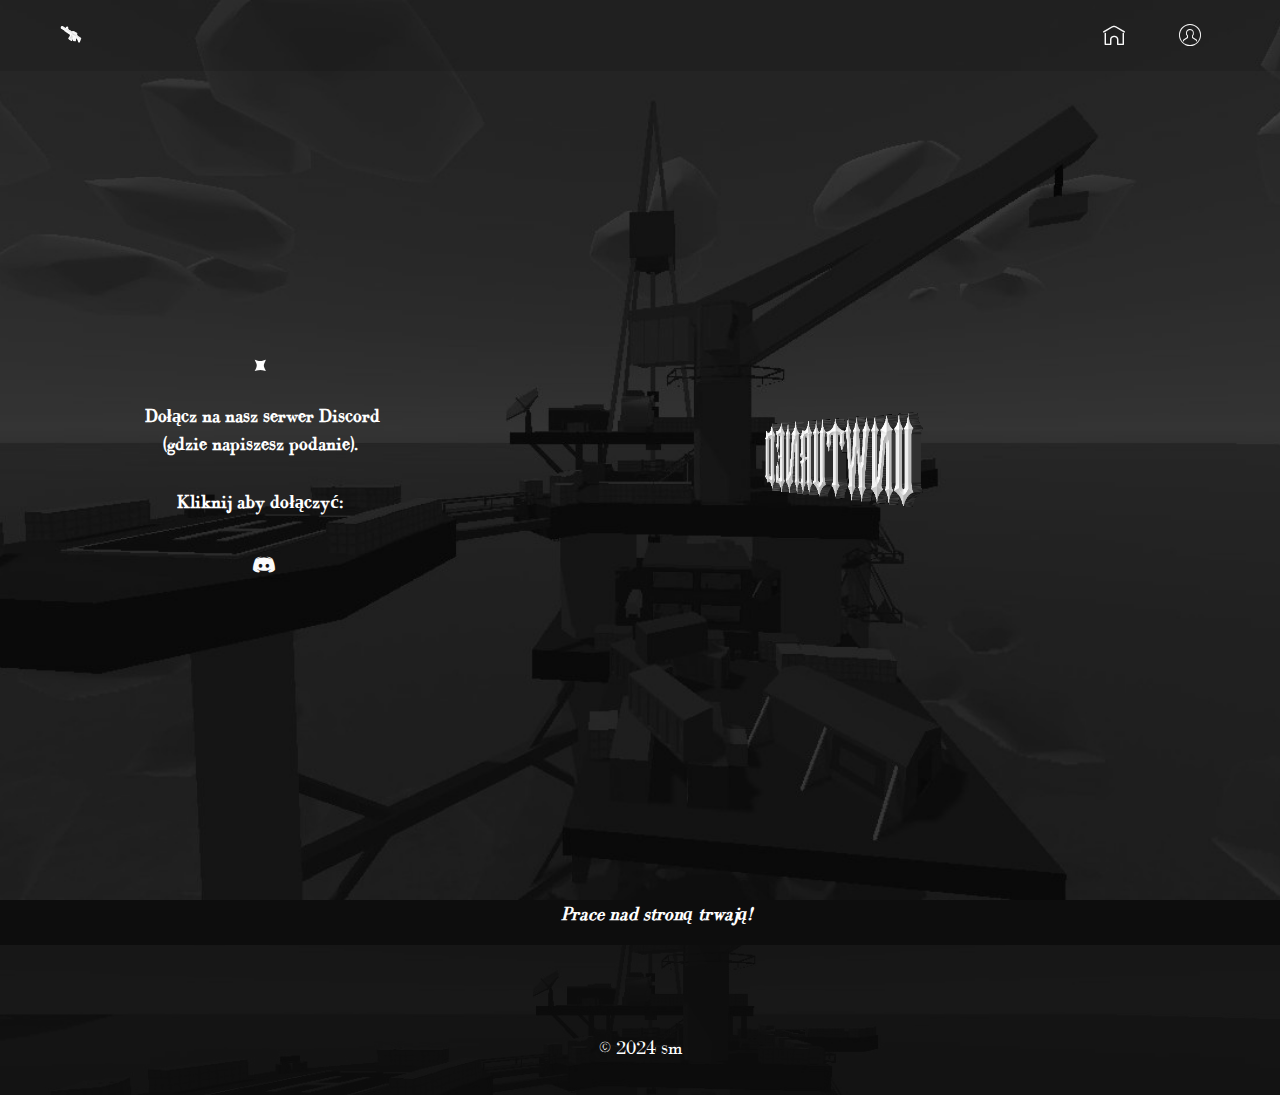
==== commit 04411322: "Add files via upload" ====
--- a/index.html
+++ b/index.html
@@ -5,12 +5,16 @@
   <meta charset="UTF-8">
   <meta http-equiv="X-UA-Compatible" content="IE=edge">
   <meta name="generator" content="Mobirise v5.6.0, mobirise.com">
+  <meta name="twitter:card" content="summary_large_image"/>
+  <meta name="twitter:image:src" content="assets/images/index-meta.jpg">
+  <meta property="og:image" content="assets/images/index-meta.jpg">
+  <meta name="twitter:title" content="Unwturned">
   <meta name="viewport" content="width=device-width, initial-scale=1, minimum-scale=1">
   <link rel="shortcut icon" href="assets/images/3dgifmaker70208.gif" type="image/x-icon">
-  <meta name="description" content="">
+  <meta name="description" content="Team Unturned">
   
   
-  <title>Home</title>
+  <title>Unwturned</title>
   <link rel="stylesheet" href="assets/web/assets/mobirise-icons/mobirise-icons.css">
   <link rel="stylesheet" href="assets/web/assets/mobirise-icons-bold/mobirise-icons-bold.css">
   <link rel="stylesheet" href="assets/bootstrap/css/bootstrap.min.css">
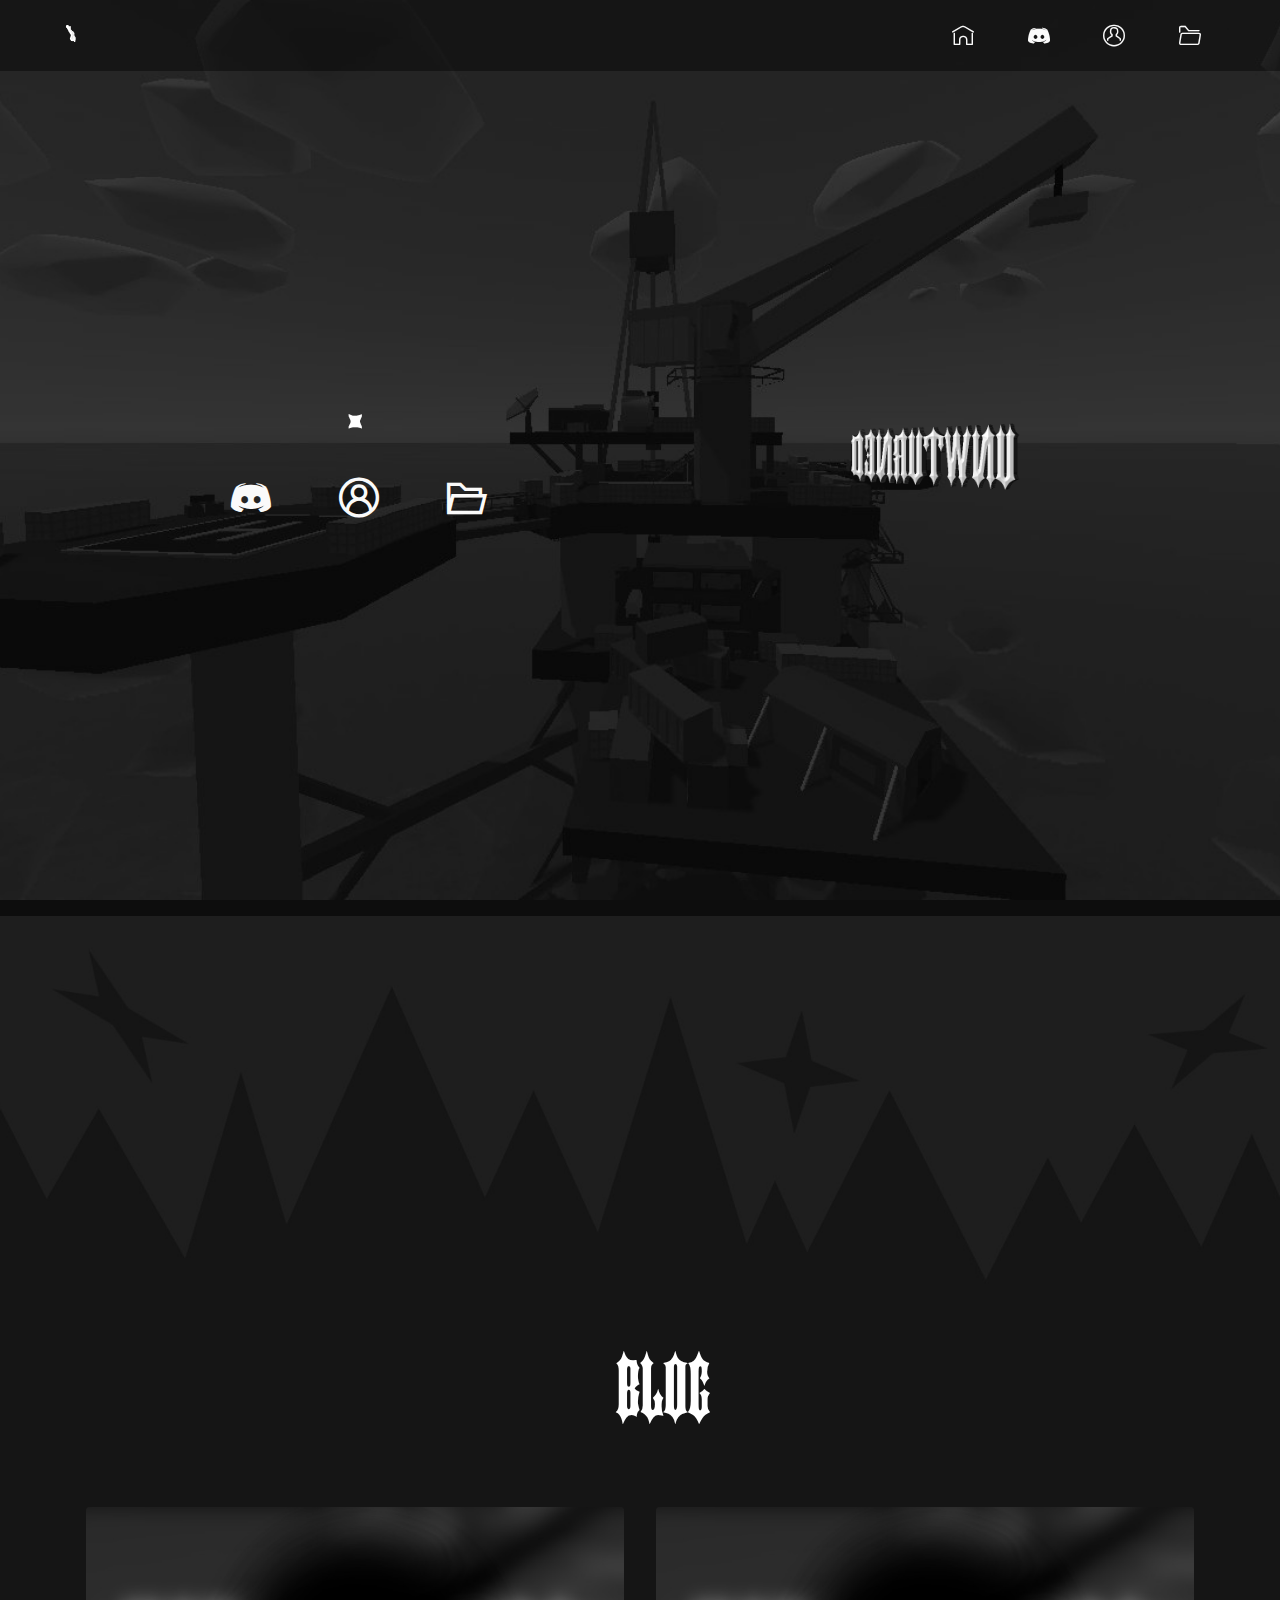
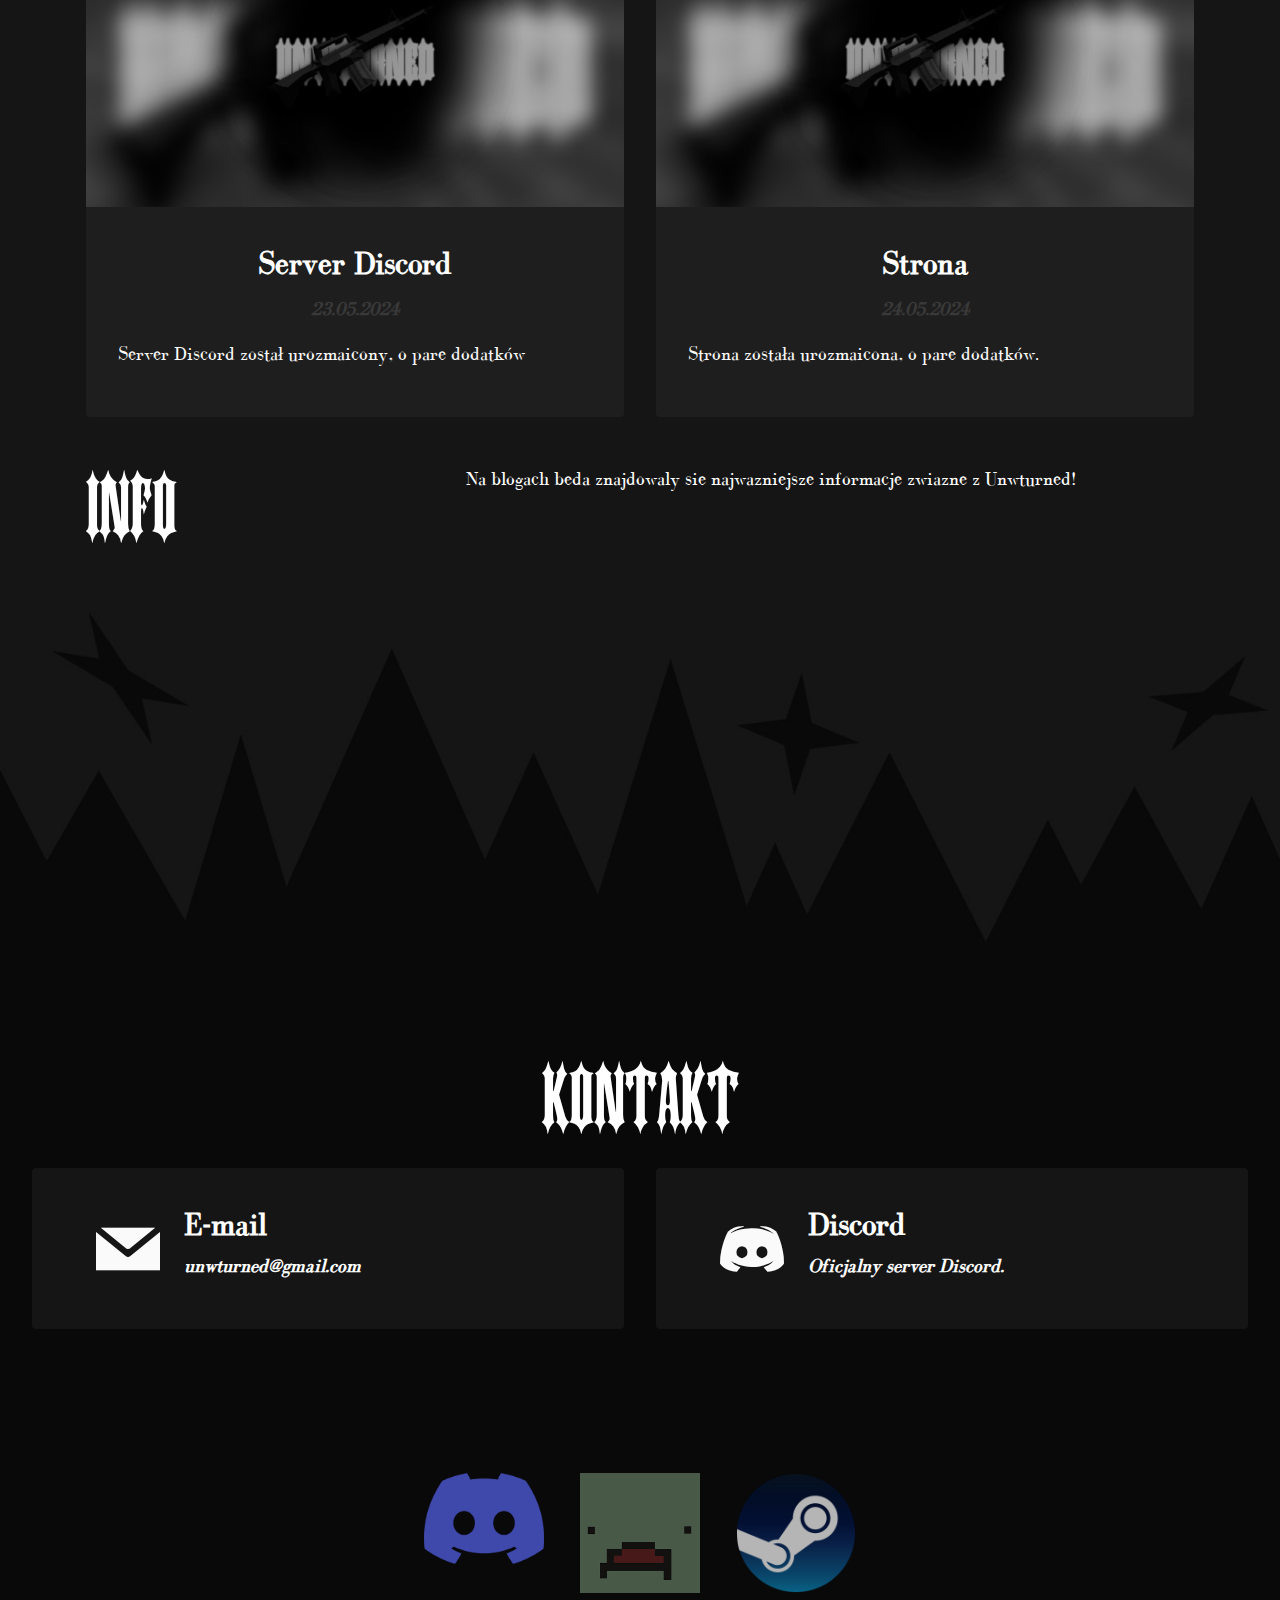
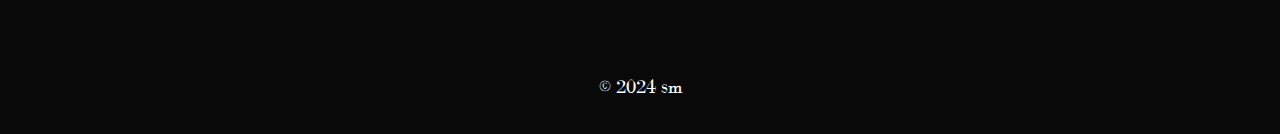
==== commit 030a1952: "Add files via upload" ====
--- a/index.html
+++ b/index.html
@@ -8,15 +8,16 @@
   <meta name="twitter:card" content="summary_large_image"/>
   <meta name="twitter:image:src" content="assets/images/index-meta.jpg">
   <meta property="og:image" content="assets/images/index-meta.jpg">
-  <meta name="twitter:title" content="Unwturned">
+  <meta name="twitter:title" content="Unwturned Team">
   <meta name="viewport" content="width=device-width, initial-scale=1, minimum-scale=1">
   <link rel="shortcut icon" href="assets/images/3dgifmaker70208.gif" type="image/x-icon">
-  <meta name="description" content="Team Unturned">
-  
-  
-  <title>Unwturned</title>
-  <link rel="stylesheet" href="assets/web/assets/mobirise-icons/mobirise-icons.css">
+  <meta name="description" content="Najpopularniejszy team do gry Unturned.
+Dołącz na nasz Discord już dziś!">
+  
+  
+  <title>Unwturned Team</title>
   <link rel="stylesheet" href="assets/web/assets/mobirise-icons-bold/mobirise-icons-bold.css">
+  <link rel="stylesheet" href="assets/web/assets/mobirise-icons2/mobirise2.css">
   <link rel="stylesheet" href="assets/bootstrap/css/bootstrap.min.css">
   <link rel="stylesheet" href="assets/bootstrap/css/bootstrap-grid.min.css">
   <link rel="stylesheet" href="assets/bootstrap/css/bootstrap-reboot.min.css">
@@ -57,7 +58,7 @@
             </button>
             <div class="collapse navbar-collapse" id="navbarSupportedContent">
                 <ul class="navbar-nav nav-dropdown nav-right" data-app-modern-menu="true"><li class="nav-item"><a class="nav-link link text-white text-primary display-4" href="index.html#top"><span class="mbrib-home mbr-iconfont mbr-iconfont-btn"></span></a></li>
-                    <li class="nav-item"><a class="nav-link link text-white text-primary display-4" href="index.html"><span class="mbri-user mbr-iconfont mbr-iconfont-btn"></span></a></li></ul>
+                    <li class="nav-item"><a class="nav-link link text-white text-primary display-4" href="https://discord.gg/gXDaS28qSe" target="_blank"><span class="socicon socicon-discord mbr-iconfont mbr-iconfont-btn"></span></a></li><li class="nav-item"><a class="nav-link link text-white text-primary display-4" href="page2.html#top"><span class="mbrib-user mbr-iconfont mbr-iconfont-btn"></span></a></li><li class="nav-item"><a class="nav-link link text-white text-primary display-4" href="page3.html#top"><span class="mbrib-opened-folder mbr-iconfont mbr-iconfont-btn"></span></a></li></ul>
                 
                 
             </div>
@@ -73,14 +74,14 @@
 
     <div class="container">
         <div class="row justify-content-center align-items-center">
-            <div class="col-12 col-md-8 image-wrapper">
-                <img src="assets/images/3dgifmaker92986-1.gif" alt="unwturned">
+            <div class="col-12 col-md-6 image-wrapper">
+                <img src="assets/images/3dgifmaker92986.gif" alt="unwturned">
             </div>
             <div class="col-12 col-md">
                 <div class="text-wrapper">
-                    <h1 class="mbr-section-title mbr-fonts-style mb-3 display-2">.</h1>
-                    <p class="mbr-text mbr-fonts-style display-7"><strong>&nbsp;Dołącz na nasz serwer Discord (gdzie napiszesz podanie).<br><br>Kliknij aby dołączyć:</strong></p>
-                    <div class="mbr-section-btn mt-3"><a class="btn btn-white-outline display-4" href="https://discord.gg/gXDaS28qSe" target="_blank"><span class="socicon socicon-discord mbr-iconfont mbr-iconfont-btn">&nbsp;</span></a></div>
+                    <h1 class="mbr-section-title mbr-fonts-style mb-3 display-2"><strong>.</strong></h1>
+                    
+                    <div class="mbr-section-btn mt-3"><a class="btn btn-white-outline display-5" href="https://discord.gg/gXDaS28qSe" target="_blank"><span class="socicon socicon-discord mbr-iconfont mbr-iconfont-btn">&nbsp;</span></a> <a class="btn btn-white-outline display-5" href="page2.html#top"><span class="mobi-mbri mobi-mbri-user-2 mbr-iconfont mbr-iconfont-btn"></span></a> <a class="btn btn-white-outline display-5" href="page3.html#top" target="_blank"><span class="mobi-mbri mobi-mbri-opened-folder mbr-iconfont mbr-iconfont-btn"></span></a></div>
                 </div>
             </div>
         </div>
@@ -96,24 +97,193 @@
                 
             </div>
             <div class="col-md-12 col-lg-7">
-                <p class="mbr-text mbr-fonts-style display-7"><strong><em>Prace nad stroną trwają!</em></strong></p>
-            </div>
-        </div>
-    </div>
-</section>
-
-<section data-bs-version="5.1" class="footer3 cid-udw5VwnQ8A mbr-parallax-background" once="footers" id="footer3-f">
-
-    
-
-    <div class="mbr-overlay" style="opacity: 0.7; background-color: rgb(13, 13, 13);"></div>
+                <p class="mbr-text mbr-fonts-style display-7"></p>
+            </div>
+        </div>
+    </div>
+</section>
+
+<section data-bs-version="5.1" class="header4 cid-udBey7n79U" id="header4-j">
+
+    
+    
+    <div class="container-fluid">
+        <div class="row">
+            <div class="content-wrap">
+                
+                
+                
+
+                
+            </div>
+        </div>
+    </div>
+</section>
+
+<section data-bs-version="5.1" class="content10 cid-udBgiSFoRm" id="content10-l">
+    
+    <div class="container">
+        <div class="row justify-content-center">
+            <div class="col-12 col-md">
+                
+                
+            </div>
+            <div class="col-md-12 col-lg-8">
+                <p class="mbr-text mbr-fonts-style display-2">&nbsp; &nbsp; &nbsp; BLOG</p>
+            </div>
+        </div>
+    </div>
+</section>
+
+<section data-bs-version="5.1" class="content2 cid-udBfUxrNWJ" id="content2-k">
+    
+    
+    <div class="container">
+        
+        <div class="row mt-4">
+            <div class="item features-image сol-12 col-md-6 col-lg-6 active">
+                <div class="item-wrapper">
+                    <div class="item-img">
+                        <img src="assets/images/bez-tytuw32323u2.jpg" alt="unwturned" title="" data-slide-to="0" data-bs-slide-to="0">
+                    </div>
+                    <div class="item-content">
+                        <h5 class="item-title mbr-fonts-style display-5"><strong>Server Discord</strong></h5>
+                        <h6 class="item-subtitle mbr-fonts-style mt-1 display-7"><strong><em>23.05.2024</em></strong></h6>
+                        <p class="mbr-text mbr-fonts-style mt-3 display-7">Server Discord został urozmaicony, o pare dodatków</p>
+                    </div>
+                    
+                </div>
+            </div><div class="item features-image сol-12 col-md-6 col-lg-6">
+                <div class="item-wrapper">
+                    <div class="item-img">
+                        <img src="assets/images/bez-tytuw32323u2.jpg" alt="unwturned" title="" data-slide-to="1" data-bs-slide-to="1">
+                    </div>
+                    <div class="item-content">
+                        <h5 class="item-title mbr-fonts-style display-5"><strong>Strona</strong></h5>
+                        <h6 class="item-subtitle mbr-fonts-style mt-1 display-7"><strong><em>24.05.2024</em></strong></h6>
+                        <p class="mbr-text mbr-fonts-style mt-3 display-7">Strona została urozmaicona, o pare dodatków.</p>
+                    </div>
+                    
+                </div>
+            </div>
+            
+            
+
+        </div>
+    </div>
+</section>
+
+<section data-bs-version="5.1" class="content10 cid-udBzrxK9xa" id="content10-1f">
+    
+    <div class="container">
+        <div class="row justify-content-center">
+            <div class="col-12 col-md">
+                
+                <h6 class="mbr-section-subtitle mbr-fonts-style mb-4 display-2">INFO</h6>
+            </div>
+            <div class="col-md-12 col-lg-8">
+                <p class="mbr-text mbr-fonts-style display-7">Na blogach beda znajdowaly sie najwazniejsze informacje zwiazne z Unwturned!</p>
+            </div>
+        </div>
+    </div>
+</section>
+
+<section data-bs-version="5.1" class="header4 cid-udBhuE69e2" id="header4-m">
+
+    
+    
+    <div class="container-fluid">
+        <div class="row">
+            <div class="content-wrap">
+                
+                
+                
+
+                
+            </div>
+        </div>
+    </div>
+</section>
+
+<section data-bs-version="5.1" class="contacts2 cid-udBij2xQEd" id="contacts2-n">
+    <!---->
+    
+    
+    <div class="container-fluid">
+        <div class="mbr-section-head">
+            <h3 class="mbr-section-title mbr-fonts-style align-center mb-0 display-2">
+                KONTAKT</h3>
+            
+        </div>
+        <div class="row justify-content-center mt-4">
+            <div class="card col-12 col-md-6">
+                <div class="card-wrapper">
+                    <div class="image-wrapper">
+                        <span class="mbr-iconfont socicon-mail socicon" style="color: rgb(250, 250, 250); fill: rgb(250, 250, 250);"></span>
+                    </div>
+                    <div class="text-wrapper">
+                        <h6 class="card-title mbr-fonts-style mb-1 display-5"><strong>E-mail</strong></h6>
+                        <p class="mbr-text mbr-fonts-style display-7"><strong><em>unwturned@gmail.com</em></strong></p>
+                    </div>
+                </div>
+            </div>
+            <div class="card col-12 col-md-6">
+                <div class="card-wrapper">
+                    <div class="image-wrapper">
+                        <span class="mbr-iconfont socicon-discord socicon" style="color: rgb(250, 250, 250); fill: rgb(250, 250, 250);"></span>
+                    </div>
+                    <div class="text-wrapper">
+                        <h6 class="card-title mbr-fonts-style mb-1 display-5">
+                            <strong>Discord</strong></h6>
+                        <p class="mbr-text mbr-fonts-style display-7"><a href="https://discord.gg/gXDaS28qSe" class="text-white" target="_blank"><strong><em>Oficjalny server Discord.</em></strong></a></p>
+                    </div>
+                </div>
+            </div>
+            
+            
+        </div>
+    </div>
+</section>
+
+<section data-bs-version="5.1" class="clients1 cid-udBt4IpMRP" id="clients1-13">
+    
+    <div class="images-container container-fluid">
+        <div class="mbr-section-head">
+            
+            
+            
+        </div>
+        <div class="row justify-content-center mt-4">
+            <div class="col-md-3 card">
+                <img src="assets/images/636e0a6a49cf1323227bf92de1e2-icon-clyde-blurple-rgb.png" alt="">
+            </div>
+            <div class="col-md-3 card">
+                <img src="assets/images/unturned.png" alt="">
+            </div>
+            <div class="col-md-3 card">
+                <img src="assets/images/steam32323-icon-logo.svg.png" alt="">
+            </div>
+            
+            
+            
+            
+            
+        </div>
+    </div>
+</section>
+
+<section data-bs-version="5.1" class="footer3 cid-udw5VwnQ8A" once="footers" id="footer3-f">
+
+    
+
+    
 
     <div class="container">
         <div class="row align-center mbr-white">
             
             
             <div class="row row-copirayt">
-                <p class="mbr-text mb-0 mbr-fonts-style mbr-white align-center display-7"><strong><br><br></strong>© 2024 sm<strong><br></strong></p>
+                <p class="mbr-text mb-0 mbr-fonts-style mbr-white align-center display-7">© 2024 sm<strong><br></strong></p>
             </div>
         </div>
     </div>
--- a/assets/web/assets/mobirise-icons2/mobirise2.css
+++ b/assets/web/assets/mobirise-icons2/mobirise2.css
@@ -0,0 +1,498 @@
+@font-face {
+  font-family: 'Moririse2';
+  font-display: swap;
+  src:  url('mobirise2.eot?f2bix4');
+  src:  url('mobirise2.eot?f2bix4#iefix') format('embedded-opentype'),
+    url('mobirise2.ttf?f2bix4') format('truetype'),
+    url('mobirise2.woff?f2bix4') format('woff'),
+    url('mobirise2.svg?f2bix4#mobirise2') format('svg');
+  font-weight: normal;
+  font-style: normal;
+}
+
+[class^="mobi-"], [class*=" mobi-"] {
+  /* use !important to prevent issues with browser extensions that change fonts */
+  font-family: 'Moririse2' !important;
+  speak: none;
+  font-style: normal;
+  font-weight: normal;
+  font-variant: normal;
+  text-transform: none;
+  line-height: 1;
+
+  /* Better Font Rendering =========== */
+  -webkit-font-smoothing: antialiased;
+  -moz-osx-font-smoothing: grayscale;
+}
+
+.mobi-mbri-add-submenu:before {
+  content: "\e900";
+}
+.mobi-mbri-alert:before {
+  content: "\e901";
+}
+.mobi-mbri-align-center:before {
+  content: "\e902";
+}
+.mobi-mbri-align-justify:before {
+  content: "\e903";
+}
+.mobi-mbri-align-left:before {
+  content: "\e904";
+}
+.mobi-mbri-align-right:before {
+  content: "\e905";
+}
+.mobi-mbri-android:before {
+  content: "\e906";
+}
+.mobi-mbri-apple:before {
+  content: "\e907";
+}
+.mobi-mbri-arrow-down:before {
+  content: "\e908";
+}
+.mobi-mbri-arrow-next:before {
+  content: "\e909";
+}
+.mobi-mbri-arrow-prev:before {
+  content: "\e90a";
+}
+.mobi-mbri-arrow-up:before {
+  content: "\e90b";
+}
+.mobi-mbri-bold:before {
+  content: "\e90c";
+}
+.mobi-mbri-bookmark:before {
+  content: "\e90d";
+}
+.mobi-mbri-bootstrap:before {
+  content: "\e90e";
+}
+.mobi-mbri-briefcase:before {
+  content: "\e90f";
+}
+.mobi-mbri-browse:before {
+  content: "\e910";
+}
+.mobi-mbri-bulleted-list:before {
+  content: "\e911";
+}
+.mobi-mbri-calendar:before {
+  content: "\e912";
+}
+.mobi-mbri-camera:before {
+  content: "\e913";
+}
+.mobi-mbri-cart-add:before {
+  content: "\e914";
+}
+.mobi-mbri-cart-full:before {
+  content: "\e915";
+}
+.mobi-mbri-cash:before {
+  content: "\e916";
+}
+.mobi-mbri-change-style:before {
+  content: "\e917";
+}
+.mobi-mbri-chat:before {
+  content: "\e918";
+}
+.mobi-mbri-clock:before {
+  content: "\e919";
+}
+.mobi-mbri-close:before {
+  content: "\e91a";
+}
+.mobi-mbri-cloud:before {
+  content: "\e91b";
+}
+.mobi-mbri-code:before {
+  content: "\e91c";
+}
+.mobi-mbri-contact-form:before {
+  content: "\e91d";
+}
+.mobi-mbri-credit-card:before {
+  content: "\e91e";
+}
+.mobi-mbri-cursor-click:before {
+  content: "\e91f";
+}
+.mobi-mbri-cust-feedback:before {
+  content: "\e920";
+}
+.mobi-mbri-database:before {
+  content: "\e921";
+}
+.mobi-mbri-delivery:before {
+  content: "\e922";
+}
+.mobi-mbri-desktop:before {
+  content: "\e923";
+}
+.mobi-mbri-devices:before {
+  content: "\e924";
+}
+.mobi-mbri-down:before {
+  content: "\e925";
+}
+.mobi-mbri-download-2:before {
+  content: "\e926";
+}
+.mobi-mbri-download:before {
+  content: "\e927";
+}
+.mobi-mbri-drag-n-drop-2:before {
+  content: "\e928";
+}
+.mobi-mbri-drag-n-drop:before {
+  content: "\e929";
+}
+.mobi-mbri-edit-2:before {
+  content: "\e92a";
+}
+.mobi-mbri-edit:before {
+  content: "\e92b";
+}
+.mobi-mbri-error:before {
+  content: "\e92c";
+}
+.mobi-mbri-extension:before {
+  content: "\e92d";
+}
+.mobi-mbri-features:before {
+  content: "\e92e";
+}
+.mobi-mbri-file:before {
+  content: "\e92f";
+}
+.mobi-mbri-flag:before {
+  content: "\e930";
+}
+.mobi-mbri-folder:before {
+  content: "\e931";
+}
+.mobi-mbri-gift:before {
+  content: "\e932";
+}
+.mobi-mbri-github:before {
+  content: "\e933";
+}
+.mobi-mbri-globe-2:before {
+  content: "\e934";
+}
+.mobi-mbri-globe:before {
+  content: "\e935";
+}
+.mobi-mbri-growing-chart:before {
+  content: "\e936";
+}
+.mobi-mbri-hearth:before {
+  content: "\e937";
+}
+.mobi-mbri-help:before {
+  content: "\e938";
+}
+.mobi-mbri-home:before {
+  content: "\e939";
+}
+.mobi-mbri-hot-cup:before {
+  content: "\e93a";
+}
+.mobi-mbri-idea:before {
+  content: "\e93b";
+}
+.mobi-mbri-image-gallery:before {
+  content: "\e93c";
+}
+.mobi-mbri-image-slider:before {
+  content: "\e93d";
+}
+.mobi-mbri-info:before {
+  content: "\e93e";
+}
+.mobi-mbri-italic:before {
+  content: "\e93f";
+}
+.mobi-mbri-key:before {
+  content: "\e940";
+}
+.mobi-mbri-laptop:before {
+  content: "\e941";
+}
+.mobi-mbri-layers:before {
+  content: "\e942";
+}
+.mobi-mbri-left-right:before {
+  content: "\e943";
+}
+.mobi-mbri-left:before {
+  content: "\e944";
+}
+.mobi-mbri-letter:before {
+  content: "\e945";
+}
+.mobi-mbri-like:before {
+  content: "\e946";
+}
+.mobi-mbri-link:before {
+  content: "\e947";
+}
+.mobi-mbri-lock:before {
+  content: "\e948";
+}
+.mobi-mbri-login:before {
+  content: "\e949";
+}
+.mobi-mbri-logout:before {
+  content: "\e94a";
+}
+.mobi-mbri-magic-stick:before {
+  content: "\e94b";
+}
+.mobi-mbri-map-pin:before {
+  content: "\e94c";
+}
+.mobi-mbri-menu:before {
+  content: "\e94d";
+}
+.mobi-mbri-mobile-2:before {
+  content: "\e94e";
+}
+.mobi-mbri-mobile-horizontal:before {
+  content: "\e94f";
+}
+.mobi-mbri-mobile:before {
+  content: "\e950";
+}
+.mobi-mbri-mobirise:before {
+  content: "\e951";
+}
+.mobi-mbri-more-horizontal:before {
+  content: "\e952";
+}
+.mobi-mbri-more-vertical:before {
+  content: "\e953";
+}
+.mobi-mbri-music:before {
+  content: "\e954";
+}
+.mobi-mbri-new-file:before {
+  content: "\e955";
+}
+.mobi-mbri-numbered-list:before {
+  content: "\e956";
+}
+.mobi-mbri-opened-folder:before {
+  content: "\e957";
+}
+.mobi-mbri-pages:before {
+  content: "\e958";
+}
+.mobi-mbri-paper-plane:before {
+  content: "\e959";
+}
+.mobi-mbri-paperclip:before {
+  content: "\e95a";
+}
+.mobi-mbri-phone:before {
+  content: "\e95b";
+}
+.mobi-mbri-photo:before {
+  content: "\e95c";
+}
+.mobi-mbri-photos:before {
+  content: "\e95d";
+}
+.mobi-mbri-pin:before {
+  content: "\e95e";
+}
+.mobi-mbri-play:before {
+  content: "\e95f";
+}
+.mobi-mbri-plus:before {
+  content: "\e960";
+}
+.mobi-mbri-preview:before {
+  content: "\e961";
+}
+.mobi-mbri-print:before {
+  content: "\e962";
+}
+.mobi-mbri-protect:before {
+  content: "\e963";
+}
+.mobi-mbri-question:before {
+  content: "\e964";
+}
+.mobi-mbri-quote-left:before {
+  content: "\e965";
+}
+.mobi-mbri-quote-right:before {
+  content: "\e966";
+}
+.mobi-mbri-redo:before {
+  content: "\e967";
+}
+.mobi-mbri-refresh:before {
+  content: "\e968";
+}
+.mobi-mbri-responsive-2:before {
+  content: "\e969";
+}
+.mobi-mbri-responsive:before {
+  content: "\e96a";
+}
+.mobi-mbri-right:before {
+  content: "\e96b";
+}
+.mobi-mbri-rocket:before {
+  content: "\e96c";
+}
+.mobi-mbri-sad-face:before {
+  content: "\e96d";
+}
+.mobi-mbri-sale:before {
+  content: "\e96e";
+}
+.mobi-mbri-save:before {
+  content: "\e96f";
+}
+.mobi-mbri-search:before {
+  content: "\e970";
+}
+.mobi-mbri-setting-2:before {
+  content: "\e971";
+}
+.mobi-mbri-setting-3:before {
+  content: "\e972";
+}
+.mobi-mbri-setting:before {
+  content: "\e973";
+}
+.mobi-mbri-share:before {
+  content: "\e974";
+}
+.mobi-mbri-shopping-bag:before {
+  content: "\e975";
+}
+.mobi-mbri-shopping-basket:before {
+  content: "\e976";
+}
+.mobi-mbri-shopping-cart:before {
+  content: "\e977";
+}
+.mobi-mbri-sites:before {
+  content: "\e978";
+}
+.mobi-mbri-smile-face:before {
+  content: "\e979";
+}
+.mobi-mbri-speed:before {
+  content: "\e97a";
+}
+.mobi-mbri-star:before {
+  content: "\e97b";
+}
+.mobi-mbri-success:before {
+  content: "\e97c";
+}
+.mobi-mbri-sun:before {
+  content: "\e97d";
+}
+.mobi-mbri-sun2:before {
+  content: "\e97e";
+}
+.mobi-mbri-tablet-vertical:before {
+  content: "\e97f";
+}
+.mobi-mbri-tablet:before {
+  content: "\e980";
+}
+.mobi-mbri-target:before {
+  content: "\e981";
+}
+.mobi-mbri-timer:before {
+  content: "\e982";
+}
+.mobi-mbri-to-ftp:before {
+  content: "\e983";
+}
+.mobi-mbri-to-local-drive:before {
+  content: "\e984";
+}
+.mobi-mbri-touch-swipe:before {
+  content: "\e985";
+}
+.mobi-mbri-touch:before {
+  content: "\e986";
+}
+.mobi-mbri-trash:before {
+  content: "\e987";
+}
+.mobi-mbri-underline:before {
+  content: "\e988";
+}
+.mobi-mbri-undo:before {
+  content: "\e989";
+}
+.mobi-mbri-unlink:before {
+  content: "\e98a";
+}
+.mobi-mbri-unlock:before {
+  content: "\e98b";
+}
+.mobi-mbri-up-down:before {
+  content: "\e98c";
+}
+.mobi-mbri-up:before {
+  content: "\e98d";
+}
+.mobi-mbri-update:before {
+  content: "\e98e";
+}
+.mobi-mbri-upload-2:before {
+  content: "\e98f";
+}
+.mobi-mbri-upload:before {
+  content: "\e990";
+}
+.mobi-mbri-user-2:before {
+  content: "\e991";
+}
+.mobi-mbri-user:before {
+  content: "\e992";
+}
+.mobi-mbri-users:before {
+  content: "\e993";
+}
+.mobi-mbri-video-play:before {
+  content: "\e994";
+}
+.mobi-mbri-video:before {
+  content: "\e995";
+}
+.mobi-mbri-watch:before {
+  content: "\e996";
+}
+.mobi-mbri-website-theme-2:before {
+  content: "\e997";
+}
+.mobi-mbri-website-theme:before {
+  content: "\e998";
+}
+.mobi-mbri-wifi:before {
+  content: "\e999";
+}
+.mobi-mbri-windows:before {
+  content: "\e99a";
+}
+.mobi-mbri-zoom-in:before {
+  content: "\e99b";
+}
+.mobi-mbri-zoom-out:before {
+  content: "\e99c";
+}
--- a/assets/mobirise/css/mbr-additional.css
+++ b/assets/mobirise/css/mbr-additional.css
@@ -549,6 +549,12 @@
 .alert-danger {
   background-color: #ff9966;
 }
+.mbr-section-btn a.btn:not(.btn-form) {
+  border-radius: 100px;
+}
+.mbr-gallery-filter li a {
+  border-radius: 100px !important;
+}
 .mbr-gallery-filter li.active .btn {
   background-color: #6592e6;
   border-color: #6592e6;
@@ -556,6 +562,9 @@
 }
 .mbr-gallery-filter li.active .btn:focus {
   box-shadow: none;
+}
+.nav-tabs .nav-link {
+  border-radius: 100px !important;
 }
 a,
 a:hover {
@@ -612,6 +621,19 @@
   border-color: #6592e6;
 }
 /* Forms */
+.mbr-form .input-group-btn a.btn {
+  border-radius: 100px !important;
+}
+.mbr-form .input-group-btn a.btn:hover {
+  box-shadow: 0 10px 40px 0 rgba(0, 0, 0, 0.2);
+}
+.mbr-form .input-group-btn button[type="submit"] {
+  border-radius: 100px !important;
+  padding: 1rem 3rem;
+}
+.mbr-form .input-group-btn button[type="submit"]:hover {
+  box-shadow: 0 10px 40px 0 rgba(0, 0, 0, 0.2);
+}
 .jq-selectbox li:hover,
 .jq-selectbox li.selected {
   background-color: #6592e6;
@@ -785,7 +807,7 @@
   transition: all 0.3s;
   border-bottom: 1px solid transparent;
   position: absolute;
-  background: rgba(0, 0, 0, 0.1);
+  background: rgba(0, 0, 0, 0.4);
 }
 .cid-udw6PHHeit .navbar.opened {
   transition: all 0.3s;
@@ -1079,10 +1101,236 @@
   color: #353535;
   text-align: right;
 }
+.cid-udBey7n79U {
+  display: flex;
+  padding-top: 135px;
+  padding-bottom: 135px;
+  background-image: url("../../../assets/images/bez-t323232ytuu.jpg");
+}
+.cid-udBey7n79U .mbr-overlay {
+  background-color: #353535;
+  opacity: 0.5;
+}
+.cid-udBey7n79U .content-wrap {
+  padding: 5rem 1rem;
+}
+@media (min-width: 768px) {
+  .cid-udBey7n79U {
+    align-items: flex-end;
+  }
+  .cid-udBey7n79U .row {
+    justify-content: flex-start;
+  }
+  .cid-udBey7n79U .content-wrap {
+    width: 100%;
+  }
+}
+@media (max-width: 991px) and (min-width: 768px) {
+  .cid-udBey7n79U .content-wrap {
+    min-width: 50%;
+  }
+}
+@media (max-width: 767px) {
+  .cid-udBey7n79U {
+    -webkit-align-items: center;
+    align-items: center;
+  }
+  .cid-udBey7n79U .mbr-row {
+    -webkit-justify-content: center;
+    justify-content: center;
+  }
+  .cid-udBey7n79U .content-wrap {
+    width: 100%;
+  }
+}
+.cid-udBgiSFoRm {
+  padding-top: 0rem;
+  padding-bottom: 0rem;
+  background-color: #151515;
+}
+.cid-udBgiSFoRm .mbr-text {
+  color: #ffffff;
+  text-align: left;
+}
+.cid-udBgiSFoRm .mbr-section-subtitle {
+  color: #ffffff;
+}
+.cid-udBfUxrNWJ {
+  padding-top: 2rem;
+  padding-bottom: 0rem;
+  background-color: #151515;
+}
+.cid-udBfUxrNWJ img,
+.cid-udBfUxrNWJ .item-img {
+  height: 100%;
+  height: 300px;
+  object-fit: cover;
+}
+.cid-udBfUxrNWJ .item:focus,
+.cid-udBfUxrNWJ span:focus {
+  outline: none;
+}
+.cid-udBfUxrNWJ .item {
+  cursor: pointer;
+  margin-bottom: 2rem;
+}
+.cid-udBfUxrNWJ .item-wrapper {
+  position: relative;
+  border-radius: 4px;
+  background: #1e1e1e;
+  height: 100%;
+  display: flex;
+  flex-flow: column nowrap;
+}
+@media (min-width: 992px) {
+  .cid-udBfUxrNWJ .item-wrapper .item-content {
+    padding: 2rem;
+  }
+}
+@media (max-width: 991px) {
+  .cid-udBfUxrNWJ .item-wrapper .item-content {
+    padding: 1rem;
+  }
+}
+.cid-udBfUxrNWJ .mbr-section-btn {
+  margin-top: auto !important;
+}
+.cid-udBfUxrNWJ .mbr-section-title {
+  color: #232323;
+}
+.cid-udBfUxrNWJ .mbr-text,
+.cid-udBfUxrNWJ .mbr-section-btn {
+  text-align: left;
+  color: #fafafa;
+}
+.cid-udBfUxrNWJ .item-title {
+  text-align: center;
+  color: #ffffff;
+}
+.cid-udBfUxrNWJ .item-subtitle {
+  text-align: center;
+  color: #393939;
+}
+.cid-udBzrxK9xa {
+  padding-top: 1rem;
+  padding-bottom: 0rem;
+  background-color: #151515;
+}
+.cid-udBzrxK9xa .mbr-text {
+  color: #ffffff;
+}
+.cid-udBzrxK9xa .mbr-section-subtitle {
+  color: #ffffff;
+}
+.cid-udBhuE69e2 {
+  display: flex;
+  padding-top: 135px;
+  padding-bottom: 135px;
+  background-image: url("../../../assets/images/42424bez-tytuu1.jpg");
+}
+.cid-udBhuE69e2 .mbr-overlay {
+  background-color: #353535;
+  opacity: 0.5;
+}
+.cid-udBhuE69e2 .content-wrap {
+  padding: 5rem 1rem;
+}
+@media (min-width: 768px) {
+  .cid-udBhuE69e2 {
+    align-items: flex-end;
+  }
+  .cid-udBhuE69e2 .row {
+    justify-content: flex-start;
+  }
+  .cid-udBhuE69e2 .content-wrap {
+    width: 100%;
+  }
+}
+@media (max-width: 991px) and (min-width: 768px) {
+  .cid-udBhuE69e2 .content-wrap {
+    min-width: 50%;
+  }
+}
+@media (max-width: 767px) {
+  .cid-udBhuE69e2 {
+    -webkit-align-items: center;
+    align-items: center;
+  }
+  .cid-udBhuE69e2 .mbr-row {
+    -webkit-justify-content: center;
+    justify-content: center;
+  }
+  .cid-udBhuE69e2 .content-wrap {
+    width: 100%;
+  }
+}
+.cid-udBij2xQEd {
+  padding-top: 3rem;
+  padding-bottom: 3rem;
+  background-color: #090909;
+}
+.cid-udBij2xQEd .image-wrapper {
+  display: flex;
+  align-items: center;
+}
+.cid-udBij2xQEd .card-wrapper {
+  margin-bottom: 2rem;
+  display: flex;
+  border-radius: 4px;
+  background: #151515;
+}
+@media (max-width: 991px) {
+  .cid-udBij2xQEd .card-wrapper {
+    padding: 1rem 2rem;
+  }
+}
+@media (min-width: 992px) {
+  .cid-udBij2xQEd .card-wrapper {
+    padding: 2rem 4rem;
+  }
+}
+.cid-udBij2xQEd .mbr-iconfont {
+  font-size: 4rem;
+  padding-right: 1.5rem;
+  color: #6592e6;
+}
+.cid-udBij2xQEd .mbr-section-title {
+  color: #ffffff;
+}
+.cid-udBij2xQEd .card-title {
+  color: #ffffff;
+}
+.cid-udBij2xQEd P {
+  color: #ffffff;
+}
+.cid-udBt4IpMRP {
+  padding-top: 1rem;
+  padding-bottom: 1rem;
+  background-color: #090909;
+}
+.cid-udBt4IpMRP img {
+  width: 120px;
+  margin: auto;
+}
+.cid-udBt4IpMRP .card {
+  transition: all 0.3s;
+  height: fit-content;
+  padding: 1rem 0;
+  opacity: 0.7;
+  margin-bottom: 1rem;
+}
+@media (min-width: 992px) {
+  .cid-udBt4IpMRP .card {
+    max-width: 12.5%;
+  }
+}
+.cid-udBt4IpMRP .mbr-section-subtitle {
+  color: #353535;
+}
 .cid-udw5VwnQ8A {
   padding-top: 2rem;
   padding-bottom: 2rem;
-  background-image: url("../../../assets/images/im32323age.jpg");
+  background-color: #090909;
 }
 .cid-udw5VwnQ8A .row-links {
   width: 100%;
@@ -1155,3 +1403,1480 @@
   text-align: center;
   color: #ffffff;
 }
+.cid-udBmGH6WvU {
+  z-index: 1000;
+  width: 100%;
+}
+.cid-udBmGH6WvU nav.navbar {
+  position: fixed;
+}
+.cid-udBmGH6WvU .dropdown-item:before {
+  font-family: Moririse2 !important;
+  content: "\e966";
+  display: inline-block;
+  width: 0;
+  position: absolute;
+  left: 1rem;
+  top: 0.5rem;
+  margin-right: 0.5rem;
+  line-height: 1;
+  font-size: inherit;
+  vertical-align: middle;
+  text-align: center;
+  overflow: hidden;
+  transform: scale(0, 1);
+  transition: all 0.25s ease-in-out;
+}
+.cid-udBmGH6WvU .dropdown-menu {
+  padding: 0;
+  border-radius: 4px;
+  box-shadow: 0 1px 3px 0 rgba(0, 0, 0, 0.1);
+}
+.cid-udBmGH6WvU .dropdown-item {
+  border-bottom: 1px solid #e6e6e6;
+}
+.cid-udBmGH6WvU .dropdown-item:hover,
+.cid-udBmGH6WvU .dropdown-item:focus {
+  background: #6592e6 !important;
+  color: white !important;
+}
+.cid-udBmGH6WvU .dropdown-item:first-child {
+  border-top-left-radius: 4px;
+  border-top-right-radius: 4px;
+}
+.cid-udBmGH6WvU .dropdown-item:last-child {
+  border-bottom: none;
+  border-bottom-left-radius: 4px;
+  border-bottom-right-radius: 4px;
+}
+.cid-udBmGH6WvU .nav-dropdown .link {
+  padding: 0 0.3em !important;
+  margin: 0.667em 1em !important;
+}
+.cid-udBmGH6WvU .nav-dropdown .link.dropdown-toggle::after {
+  margin-left: 0.5rem;
+  margin-top: 0.2rem;
+}
+.cid-udBmGH6WvU .nav-link {
+  position: relative;
+}
+.cid-udBmGH6WvU .container {
+  display: flex;
+  margin: auto;
+}
+.cid-udBmGH6WvU .iconfont-wrapper {
+  color: #000000 !important;
+  font-size: 1.5rem;
+  padding-right: 0.5rem;
+}
+.cid-udBmGH6WvU .dropdown-menu,
+.cid-udBmGH6WvU .navbar.opened {
+  background: #000000 !important;
+}
+.cid-udBmGH6WvU .nav-item:focus,
+.cid-udBmGH6WvU .nav-link:focus {
+  outline: none;
+}
+.cid-udBmGH6WvU .dropdown .dropdown-menu .dropdown-item {
+  width: auto;
+  transition: all 0.25s ease-in-out;
+}
+.cid-udBmGH6WvU .dropdown .dropdown-menu .dropdown-item::after {
+  right: 0.5rem;
+}
+.cid-udBmGH6WvU .dropdown .dropdown-menu .dropdown-item .mbr-iconfont {
+  margin-right: 0.5rem;
+  vertical-align: sub;
+}
+.cid-udBmGH6WvU .dropdown .dropdown-menu .dropdown-item .mbr-iconfont:before {
+  display: inline-block;
+  transform: scale(1, 1);
+  transition: all 0.25s ease-in-out;
+}
+.cid-udBmGH6WvU .collapsed .dropdown-menu .dropdown-item:before {
+  display: none;
+}
+.cid-udBmGH6WvU .collapsed .dropdown .dropdown-menu .dropdown-item {
+  padding: 0.235em 1.5em 0.235em 1.5em !important;
+  transition: none;
+  margin: 0 !important;
+}
+.cid-udBmGH6WvU .navbar {
+  min-height: 70px;
+  transition: all 0.3s;
+  border-bottom: 1px solid transparent;
+  position: absolute;
+  background: rgba(0, 0, 0, 0.4);
+}
+.cid-udBmGH6WvU .navbar.opened {
+  transition: all 0.3s;
+}
+.cid-udBmGH6WvU .navbar .dropdown-item {
+  padding: 0.5rem 1.8rem;
+}
+.cid-udBmGH6WvU .navbar .navbar-logo img {
+  width: auto;
+}
+.cid-udBmGH6WvU .navbar .navbar-collapse {
+  justify-content: flex-end;
+  z-index: 1;
+}
+.cid-udBmGH6WvU .navbar.collapsed {
+  justify-content: center;
+}
+.cid-udBmGH6WvU .navbar.collapsed .nav-item .nav-link::before {
+  display: none;
+}
+.cid-udBmGH6WvU .navbar.collapsed.opened .dropdown-menu {
+  top: 0;
+}
+@media (min-width: 992px) {
+  .cid-udBmGH6WvU .navbar.collapsed.opened:not(.navbar-short) .navbar-collapse {
+    max-height: calc(98.5vh - 3rem);
+  }
+}
+.cid-udBmGH6WvU .navbar.collapsed .dropdown-menu .dropdown-submenu {
+  left: 0 !important;
+}
+.cid-udBmGH6WvU .navbar.collapsed .dropdown-menu .dropdown-item:after {
+  right: auto;
+}
+.cid-udBmGH6WvU .navbar.collapsed .dropdown-menu .dropdown-toggle[data-toggle="dropdown-submenu"]:after {
+  margin-left: 0.5rem;
+  margin-top: 0.2rem;
+  border-top: 0.35em solid;
+  border-right: 0.35em solid transparent;
+  border-left: 0.35em solid transparent;
+  border-bottom: 0;
+  top: 41%;
+}
+.cid-udBmGH6WvU .navbar.collapsed ul.navbar-nav li {
+  margin: auto;
+}
+.cid-udBmGH6WvU .navbar.collapsed .dropdown-menu .dropdown-item {
+  padding: 0.25rem 1.5rem;
+  text-align: center;
+}
+.cid-udBmGH6WvU .navbar.collapsed .icons-menu {
+  padding-left: 0;
+  padding-right: 0;
+  padding-top: 0.5rem;
+  padding-bottom: 0.5rem;
+}
+@media (max-width: 991px) {
+  .cid-udBmGH6WvU .navbar .nav-item .nav-link::before {
+    display: none;
+  }
+  .cid-udBmGH6WvU .navbar.opened .dropdown-menu {
+    top: 0;
+  }
+  .cid-udBmGH6WvU .navbar .dropdown-menu .dropdown-submenu {
+    left: 0 !important;
+  }
+  .cid-udBmGH6WvU .navbar .dropdown-menu .dropdown-item:after {
+    right: auto;
+  }
+  .cid-udBmGH6WvU .navbar .dropdown-menu .dropdown-toggle[data-toggle="dropdown-submenu"]:after {
+    margin-left: 0.5rem;
+    margin-top: 0.2rem;
+    border-top: 0.35em solid;
+    border-right: 0.35em solid transparent;
+    border-left: 0.35em solid transparent;
+    border-bottom: 0;
+    top: 40%;
+  }
+  .cid-udBmGH6WvU .navbar .navbar-logo img {
+    height: 3rem !important;
+  }
+  .cid-udBmGH6WvU .navbar ul.navbar-nav li {
+    margin: auto;
+  }
+  .cid-udBmGH6WvU .navbar .dropdown-menu .dropdown-item {
+    padding: 0.25rem 1.5rem !important;
+    text-align: center;
+  }
+  .cid-udBmGH6WvU .navbar .navbar-brand {
+    flex-shrink: initial;
+    flex-basis: auto;
+    word-break: break-word;
+    padding-right: 2rem;
+  }
+  .cid-udBmGH6WvU .navbar .navbar-toggler {
+    flex-basis: auto;
+  }
+  .cid-udBmGH6WvU .navbar .icons-menu {
+    padding-left: 0;
+    padding-top: 0.5rem;
+    padding-bottom: 0.5rem;
+  }
+}
+.cid-udBmGH6WvU .navbar.navbar-short {
+  min-height: 60px;
+}
+.cid-udBmGH6WvU .navbar.navbar-short .navbar-logo img {
+  height: 2.5rem !important;
+}
+.cid-udBmGH6WvU .navbar.navbar-short .navbar-brand {
+  min-height: 60px;
+  padding: 0;
+}
+.cid-udBmGH6WvU .navbar-brand {
+  min-height: 70px;
+  flex-shrink: 0;
+  align-items: center;
+  margin-right: 0;
+  padding: 10px 0;
+  transition: all 0.3s;
+  word-break: break-word;
+  z-index: 1;
+}
+.cid-udBmGH6WvU .navbar-brand .navbar-caption {
+  line-height: inherit !important;
+}
+.cid-udBmGH6WvU .navbar-brand .navbar-logo a {
+  outline: none;
+}
+.cid-udBmGH6WvU .dropdown-item.active,
+.cid-udBmGH6WvU .dropdown-item:active {
+  background-color: transparent;
+}
+.cid-udBmGH6WvU .navbar-expand-lg .navbar-nav .nav-link {
+  padding: 0;
+}
+.cid-udBmGH6WvU .nav-dropdown .link.dropdown-toggle {
+  margin-right: 1.667em;
+}
+.cid-udBmGH6WvU .nav-dropdown .link.dropdown-toggle[aria-expanded="true"] {
+  margin-right: 0;
+  padding: 0.667em 1.667em;
+}
+.cid-udBmGH6WvU .navbar.navbar-expand-lg .dropdown .dropdown-menu {
+  background: #000000;
+}
+.cid-udBmGH6WvU .navbar.navbar-expand-lg .dropdown .dropdown-menu .dropdown-submenu {
+  margin: 0;
+  left: 100%;
+}
+.cid-udBmGH6WvU .navbar .dropdown.open > .dropdown-menu {
+  display: block;
+}
+.cid-udBmGH6WvU ul.navbar-nav {
+  flex-wrap: wrap;
+}
+.cid-udBmGH6WvU .navbar-buttons {
+  text-align: center;
+  min-width: 170px;
+}
+.cid-udBmGH6WvU button.navbar-toggler {
+  outline: none;
+  width: 31px;
+  height: 20px;
+  cursor: pointer;
+  transition: all 0.2s;
+  position: relative;
+  align-self: center;
+}
+.cid-udBmGH6WvU button.navbar-toggler .hamburger span {
+  position: absolute;
+  right: 0;
+  width: 30px;
+  height: 2px;
+  border-right: 5px;
+  background-color: #ffffff;
+}
+.cid-udBmGH6WvU button.navbar-toggler .hamburger span:nth-child(1) {
+  top: 0;
+  transition: all 0.2s;
+}
+.cid-udBmGH6WvU button.navbar-toggler .hamburger span:nth-child(2) {
+  top: 8px;
+  transition: all 0.15s;
+}
+.cid-udBmGH6WvU button.navbar-toggler .hamburger span:nth-child(3) {
+  top: 8px;
+  transition: all 0.15s;
+}
+.cid-udBmGH6WvU button.navbar-toggler .hamburger span:nth-child(4) {
+  top: 16px;
+  transition: all 0.2s;
+}
+.cid-udBmGH6WvU nav.opened .hamburger span:nth-child(1) {
+  top: 8px;
+  width: 0;
+  opacity: 0;
+  right: 50%;
+  transition: all 0.2s;
+}
+.cid-udBmGH6WvU nav.opened .hamburger span:nth-child(2) {
+  transform: rotate(45deg);
+  transition: all 0.25s;
+}
+.cid-udBmGH6WvU nav.opened .hamburger span:nth-child(3) {
+  transform: rotate(-45deg);
+  transition: all 0.25s;
+}
+.cid-udBmGH6WvU nav.opened .hamburger span:nth-child(4) {
+  top: 8px;
+  width: 0;
+  opacity: 0;
+  right: 50%;
+  transition: all 0.2s;
+}
+.cid-udBmGH6WvU .navbar-dropdown {
+  padding: 0 1rem;
+  position: fixed;
+}
+.cid-udBmGH6WvU a.nav-link {
+  display: flex;
+  align-items: center;
+  justify-content: center;
+}
+.cid-udBmGH6WvU .icons-menu {
+  flex-wrap: nowrap;
+  display: flex;
+  justify-content: center;
+  padding-left: 1rem;
+  padding-right: 1rem;
+  padding-top: 0.3rem;
+  text-align: center;
+}
+@media screen and (-ms-high-contrast: active), (-ms-high-contrast: none) {
+  .cid-udBmGH6WvU .navbar {
+    height: 70px;
+  }
+  .cid-udBmGH6WvU .navbar.opened {
+    height: auto;
+  }
+  .cid-udBmGH6WvU .nav-item .nav-link:hover::before {
+    width: 175%;
+    max-width: calc(100% + 2rem);
+    left: -1rem;
+  }
+}
+.cid-udBmOSjtp6 {
+  background-image: url("../../../assets/images/im32323age.jpg");
+}
+.cid-udBmOSjtp6 .row {
+  flex-direction: row-reverse;
+}
+@media (max-width: 991px) {
+  .cid-udBmOSjtp6 .image-wrapper {
+    margin-bottom: 2rem;
+  }
+}
+.cid-udBmOSjtp6 .image-wrapper img {
+  width: 100%;
+  object-fit: cover;
+}
+@media (min-width: 992px) {
+  .cid-udBmOSjtp6 .text-wrapper {
+    padding: 0 2rem;
+  }
+}
+@media (max-width: 768px) {
+  .cid-udBmOSjtp6 .text-wrapper {
+    margin-bottom: 2rem;
+  }
+}
+.cid-udBmOSjtp6 .mbr-text,
+.cid-udBmOSjtp6 .mbr-section-btn {
+  color: #ffffff;
+  text-align: center;
+}
+.cid-udBmOSjtp6 .mbr-section-title {
+  color: #ffffff;
+  text-align: center;
+}
+.cid-udBpgEQjtr {
+  padding-top: 0rem;
+  padding-bottom: 0rem;
+  background-color: #0d0d0d;
+}
+.cid-udBpgEQjtr .mbr-text {
+  color: #ffffff;
+  text-align: left;
+}
+.cid-udBpgEQjtr .mbr-section-subtitle {
+  color: #353535;
+  text-align: right;
+}
+.cid-udBphHoS7b {
+  display: flex;
+  padding-top: 135px;
+  padding-bottom: 135px;
+  background-image: url("../../../assets/images/bez-t323232ytuu.jpg");
+}
+.cid-udBphHoS7b .mbr-overlay {
+  background-color: #353535;
+  opacity: 0.5;
+}
+.cid-udBphHoS7b .content-wrap {
+  padding: 5rem 1rem;
+}
+@media (min-width: 768px) {
+  .cid-udBphHoS7b {
+    align-items: flex-end;
+  }
+  .cid-udBphHoS7b .row {
+    justify-content: flex-start;
+  }
+  .cid-udBphHoS7b .content-wrap {
+    width: 100%;
+  }
+}
+@media (max-width: 991px) and (min-width: 768px) {
+  .cid-udBphHoS7b .content-wrap {
+    min-width: 50%;
+  }
+}
+@media (max-width: 767px) {
+  .cid-udBphHoS7b {
+    -webkit-align-items: center;
+    align-items: center;
+  }
+  .cid-udBphHoS7b .mbr-row {
+    -webkit-justify-content: center;
+    justify-content: center;
+  }
+  .cid-udBphHoS7b .content-wrap {
+    width: 100%;
+  }
+}
+.cid-udBpkPITL3 {
+  padding-top: 0rem;
+  padding-bottom: 0rem;
+  background-color: #151515;
+}
+.cid-udBpkPITL3 .embla__slide {
+  display: flex;
+  justify-content: center;
+  position: relative;
+  min-width: 570px;
+  max-width: 570px;
+}
+@media (max-width: 768px) {
+  .cid-udBpkPITL3 .embla__slide {
+    min-width: 70%;
+    max-width: initial;
+    margin-left: 1rem !important;
+    margin-right: 1rem !important;
+  }
+}
+.cid-udBpkPITL3 .embla__button--next,
+.cid-udBpkPITL3 .embla__button--prev {
+  display: flex;
+}
+.cid-udBpkPITL3 .embla__button {
+  top: 50%;
+  width: 60px;
+  height: 60px;
+  margin-top: -1.5rem;
+  font-size: 22px;
+  background-color: rgba(0, 0, 0, 0.5);
+  color: #fff;
+  border: 2px solid #fff;
+  border-radius: 50%;
+  transition: all 0.3s;
+  position: absolute;
+  display: flex;
+  justify-content: center;
+  align-items: center;
+  display: none;
+}
+@media (max-width: 768px) {
+  .cid-udBpkPITL3 .embla__button {
+    display: none;
+  }
+}
+.cid-udBpkPITL3 .embla__button:disabled {
+  cursor: default;
+  display: none;
+}
+.cid-udBpkPITL3 .embla__button:hover {
+  background: #000;
+  color: rgba(255, 255, 255, 0.5);
+}
+.cid-udBpkPITL3 .embla__button.embla__button--prev {
+  left: 0;
+  margin-left: 2.5rem;
+}
+.cid-udBpkPITL3 .embla__button.embla__button--next {
+  right: 0;
+  margin-right: 2.5rem;
+}
+@media (max-width: 768px) {
+  .cid-udBpkPITL3 .embla__button {
+    top: auto;
+  }
+}
+.cid-udBpkPITL3 .user_image {
+  width: 200px;
+  height: 200px;
+  margin-bottom: 1.6rem;
+  overflow: hidden;
+  border-radius: 50%;
+  margin: 0 auto 2rem auto;
+}
+.cid-udBpkPITL3 .user_image .item-wrapper {
+  width: 200px;
+  height: 200px;
+}
+.cid-udBpkPITL3 .user_image img {
+  width: 100%;
+  min-width: 100%;
+  min-height: 100%;
+  object-fit: cover;
+}
+@media (max-width: 230px) {
+  .cid-udBpkPITL3 .user_image {
+    width: 100%;
+    height: auto;
+  }
+}
+.cid-udBpkPITL3 .embla {
+  position: relative;
+  width: 100%;
+}
+.cid-udBpkPITL3 .embla__viewport {
+  overflow: hidden;
+  width: 100%;
+}
+.cid-udBpkPITL3 .embla__viewport.is-draggable {
+  cursor: grab;
+}
+.cid-udBpkPITL3 .embla__viewport.is-dragging {
+  cursor: grabbing;
+}
+.cid-udBpkPITL3 .embla__container {
+  display: flex;
+  user-select: none;
+  -webkit-touch-callout: none;
+  -khtml-user-select: none;
+  -webkit-tap-highlight-color: transparent;
+}
+.cid-udBpkPITL3 H3 {
+  color: #ffffff;
+}
+.cid-udBpkPITL3 .user_text {
+  color: #fafafa;
+}
+.cid-udBpkPITL3 .user_name {
+  color: #bbbbbb;
+}
+.cid-udBroNI1F2 {
+  padding-top: 1rem;
+  padding-bottom: 0rem;
+  background-color: #151515;
+}
+.cid-udBroNI1F2 .mbr-text {
+  color: #ffffff;
+}
+.cid-udBroNI1F2 .mbr-section-subtitle {
+  color: #ffffff;
+}
+.cid-udBrnIncdS {
+  display: flex;
+  padding-top: 135px;
+  padding-bottom: 135px;
+  background-image: url("../../../assets/images/42424bez-tytuu1.jpg");
+}
+.cid-udBrnIncdS .mbr-overlay {
+  background-color: #353535;
+  opacity: 0.5;
+}
+.cid-udBrnIncdS .content-wrap {
+  padding: 5rem 1rem;
+}
+@media (min-width: 768px) {
+  .cid-udBrnIncdS {
+    align-items: flex-end;
+  }
+  .cid-udBrnIncdS .row {
+    justify-content: flex-start;
+  }
+  .cid-udBrnIncdS .content-wrap {
+    width: 100%;
+  }
+}
+@media (max-width: 991px) and (min-width: 768px) {
+  .cid-udBrnIncdS .content-wrap {
+    min-width: 50%;
+  }
+}
+@media (max-width: 767px) {
+  .cid-udBrnIncdS {
+    -webkit-align-items: center;
+    align-items: center;
+  }
+  .cid-udBrnIncdS .mbr-row {
+    -webkit-justify-content: center;
+    justify-content: center;
+  }
+  .cid-udBrnIncdS .content-wrap {
+    width: 100%;
+  }
+}
+.cid-udBB6019Uh {
+  padding-top: 0rem;
+  padding-bottom: 0rem;
+  background-color: #090909;
+}
+.cid-udBB6019Uh .embla__slide {
+  display: flex;
+  justify-content: center;
+  position: relative;
+  min-width: 570px;
+  max-width: 570px;
+}
+@media (max-width: 768px) {
+  .cid-udBB6019Uh .embla__slide {
+    min-width: 70%;
+    max-width: initial;
+    margin-left: 1rem !important;
+    margin-right: 1rem !important;
+  }
+}
+.cid-udBB6019Uh .embla__button--next,
+.cid-udBB6019Uh .embla__button--prev {
+  display: flex;
+}
+.cid-udBB6019Uh .embla__button {
+  top: 50%;
+  width: 60px;
+  height: 60px;
+  margin-top: -1.5rem;
+  font-size: 22px;
+  background-color: rgba(0, 0, 0, 0.5);
+  color: #fff;
+  border: 2px solid #fff;
+  border-radius: 50%;
+  transition: all 0.3s;
+  position: absolute;
+  display: flex;
+  justify-content: center;
+  align-items: center;
+  display: none;
+}
+@media (max-width: 768px) {
+  .cid-udBB6019Uh .embla__button {
+    display: none;
+  }
+}
+.cid-udBB6019Uh .embla__button:disabled {
+  cursor: default;
+  display: none;
+}
+.cid-udBB6019Uh .embla__button:hover {
+  background: #000;
+  color: rgba(255, 255, 255, 0.5);
+}
+.cid-udBB6019Uh .embla__button.embla__button--prev {
+  left: 0;
+  margin-left: 2.5rem;
+}
+.cid-udBB6019Uh .embla__button.embla__button--next {
+  right: 0;
+  margin-right: 2.5rem;
+}
+@media (max-width: 768px) {
+  .cid-udBB6019Uh .embla__button {
+    top: auto;
+  }
+}
+.cid-udBB6019Uh .user_image {
+  width: 200px;
+  height: 200px;
+  margin-bottom: 1.6rem;
+  overflow: hidden;
+  border-radius: 50%;
+  margin: 0 auto 2rem auto;
+}
+.cid-udBB6019Uh .user_image .item-wrapper {
+  width: 200px;
+  height: 200px;
+}
+.cid-udBB6019Uh .user_image img {
+  width: 100%;
+  min-width: 100%;
+  min-height: 100%;
+  object-fit: cover;
+}
+@media (max-width: 230px) {
+  .cid-udBB6019Uh .user_image {
+    width: 100%;
+    height: auto;
+  }
+}
+.cid-udBB6019Uh .embla {
+  position: relative;
+  width: 100%;
+}
+.cid-udBB6019Uh .embla__viewport {
+  overflow: hidden;
+  width: 100%;
+}
+.cid-udBB6019Uh .embla__viewport.is-draggable {
+  cursor: grab;
+}
+.cid-udBB6019Uh .embla__viewport.is-dragging {
+  cursor: grabbing;
+}
+.cid-udBB6019Uh .embla__container {
+  display: flex;
+  user-select: none;
+  -webkit-touch-callout: none;
+  -khtml-user-select: none;
+  -webkit-tap-highlight-color: transparent;
+}
+.cid-udBB6019Uh H3 {
+  color: #ffffff;
+}
+.cid-udBB6019Uh .user_text {
+  color: #fafafa;
+}
+.cid-udBB6019Uh .user_name {
+  color: #e6c63b;
+}
+.cid-udBrZsgWFK {
+  padding-top: 1rem;
+  padding-bottom: 1rem;
+  background-color: #090909;
+}
+.cid-udBrZsgWFK img {
+  width: 120px;
+  margin: auto;
+}
+.cid-udBrZsgWFK .card {
+  transition: all 0.3s;
+  height: fit-content;
+  padding: 1rem 0;
+  opacity: 0.7;
+  margin-bottom: 1rem;
+}
+@media (min-width: 992px) {
+  .cid-udBrZsgWFK .card {
+    max-width: 12.5%;
+  }
+}
+.cid-udBrZsgWFK .mbr-section-subtitle {
+  color: #353535;
+}
+.cid-udBmGHVMPk {
+  padding-top: 2rem;
+  padding-bottom: 2rem;
+  background-color: #090909;
+}
+.cid-udBmGHVMPk .row-links {
+  width: 100%;
+  justify-content: center;
+}
+.cid-udBmGHVMPk .social-row {
+  width: 100%;
+  justify-content: center;
+}
+.cid-udBmGHVMPk .row {
+  flex-direction: column;
+  justify-content: center;
+  align-items: center;
+}
+.cid-udBmGHVMPk .row .foot-menu {
+  list-style: none;
+  display: flex;
+  justify-content: center;
+  flex-wrap: wrap;
+  padding: 0;
+  margin-bottom: 0;
+}
+.cid-udBmGHVMPk .row .foot-menu li {
+  padding: 0 1rem 1rem 1rem;
+}
+.cid-udBmGHVMPk .row .foot-menu li p {
+  margin: 0;
+}
+.cid-udBmGHVMPk .row .social-list {
+  width: auto;
+  padding-left: 0;
+  margin-bottom: 0;
+  list-style: none;
+  display: flex;
+  flex-wrap: wrap;
+  justify-content: flex-end;
+}
+.cid-udBmGHVMPk .row .social-list .mbr-iconfont-social {
+  font-size: 1.5rem;
+  color: #ffffff;
+}
+.cid-udBmGHVMPk .row .social-list .soc-item {
+  margin: 0 .5rem;
+}
+.cid-udBmGHVMPk .row .social-list a {
+  margin: 0;
+  opacity: .5;
+  transition: .2s linear;
+}
+.cid-udBmGHVMPk .row .social-list a:hover {
+  opacity: 1;
+}
+@media (max-width: 767px) {
+  .cid-udBmGHVMPk .row .social-list {
+    -webkit-justify-content: center;
+    justify-content: center;
+  }
+}
+.cid-udBmGHVMPk .row .row-copirayt {
+  word-break: break-word;
+  width: 100%;
+}
+.cid-udBmGHVMPk .row .row-copirayt p {
+  width: 100%;
+}
+.cid-udBmGHVMPk foot-menu-item {
+  text-align: right;
+}
+.cid-udBmGHVMPk .row .mbr-text {
+  text-align: center;
+  color: #ffffff;
+}
+.cid-udBtJap5em {
+  z-index: 1000;
+  width: 100%;
+}
+.cid-udBtJap5em nav.navbar {
+  position: fixed;
+}
+.cid-udBtJap5em .dropdown-item:before {
+  font-family: Moririse2 !important;
+  content: "\e966";
+  display: inline-block;
+  width: 0;
+  position: absolute;
+  left: 1rem;
+  top: 0.5rem;
+  margin-right: 0.5rem;
+  line-height: 1;
+  font-size: inherit;
+  vertical-align: middle;
+  text-align: center;
+  overflow: hidden;
+  transform: scale(0, 1);
+  transition: all 0.25s ease-in-out;
+}
+.cid-udBtJap5em .dropdown-menu {
+  padding: 0;
+  border-radius: 4px;
+  box-shadow: 0 1px 3px 0 rgba(0, 0, 0, 0.1);
+}
+.cid-udBtJap5em .dropdown-item {
+  border-bottom: 1px solid #e6e6e6;
+}
+.cid-udBtJap5em .dropdown-item:hover,
+.cid-udBtJap5em .dropdown-item:focus {
+  background: #6592e6 !important;
+  color: white !important;
+}
+.cid-udBtJap5em .dropdown-item:first-child {
+  border-top-left-radius: 4px;
+  border-top-right-radius: 4px;
+}
+.cid-udBtJap5em .dropdown-item:last-child {
+  border-bottom: none;
+  border-bottom-left-radius: 4px;
+  border-bottom-right-radius: 4px;
+}
+.cid-udBtJap5em .nav-dropdown .link {
+  padding: 0 0.3em !important;
+  margin: 0.667em 1em !important;
+}
+.cid-udBtJap5em .nav-dropdown .link.dropdown-toggle::after {
+  margin-left: 0.5rem;
+  margin-top: 0.2rem;
+}
+.cid-udBtJap5em .nav-link {
+  position: relative;
+}
+.cid-udBtJap5em .container {
+  display: flex;
+  margin: auto;
+}
+.cid-udBtJap5em .iconfont-wrapper {
+  color: #000000 !important;
+  font-size: 1.5rem;
+  padding-right: 0.5rem;
+}
+.cid-udBtJap5em .dropdown-menu,
+.cid-udBtJap5em .navbar.opened {
+  background: #000000 !important;
+}
+.cid-udBtJap5em .nav-item:focus,
+.cid-udBtJap5em .nav-link:focus {
+  outline: none;
+}
+.cid-udBtJap5em .dropdown .dropdown-menu .dropdown-item {
+  width: auto;
+  transition: all 0.25s ease-in-out;
+}
+.cid-udBtJap5em .dropdown .dropdown-menu .dropdown-item::after {
+  right: 0.5rem;
+}
+.cid-udBtJap5em .dropdown .dropdown-menu .dropdown-item .mbr-iconfont {
+  margin-right: 0.5rem;
+  vertical-align: sub;
+}
+.cid-udBtJap5em .dropdown .dropdown-menu .dropdown-item .mbr-iconfont:before {
+  display: inline-block;
+  transform: scale(1, 1);
+  transition: all 0.25s ease-in-out;
+}
+.cid-udBtJap5em .collapsed .dropdown-menu .dropdown-item:before {
+  display: none;
+}
+.cid-udBtJap5em .collapsed .dropdown .dropdown-menu .dropdown-item {
+  padding: 0.235em 1.5em 0.235em 1.5em !important;
+  transition: none;
+  margin: 0 !important;
+}
+.cid-udBtJap5em .navbar {
+  min-height: 70px;
+  transition: all 0.3s;
+  border-bottom: 1px solid transparent;
+  position: absolute;
+  background: rgba(0, 0, 0, 0.4);
+}
+.cid-udBtJap5em .navbar.opened {
+  transition: all 0.3s;
+}
+.cid-udBtJap5em .navbar .dropdown-item {
+  padding: 0.5rem 1.8rem;
+}
+.cid-udBtJap5em .navbar .navbar-logo img {
+  width: auto;
+}
+.cid-udBtJap5em .navbar .navbar-collapse {
+  justify-content: flex-end;
+  z-index: 1;
+}
+.cid-udBtJap5em .navbar.collapsed {
+  justify-content: center;
+}
+.cid-udBtJap5em .navbar.collapsed .nav-item .nav-link::before {
+  display: none;
+}
+.cid-udBtJap5em .navbar.collapsed.opened .dropdown-menu {
+  top: 0;
+}
+@media (min-width: 992px) {
+  .cid-udBtJap5em .navbar.collapsed.opened:not(.navbar-short) .navbar-collapse {
+    max-height: calc(98.5vh - 3rem);
+  }
+}
+.cid-udBtJap5em .navbar.collapsed .dropdown-menu .dropdown-submenu {
+  left: 0 !important;
+}
+.cid-udBtJap5em .navbar.collapsed .dropdown-menu .dropdown-item:after {
+  right: auto;
+}
+.cid-udBtJap5em .navbar.collapsed .dropdown-menu .dropdown-toggle[data-toggle="dropdown-submenu"]:after {
+  margin-left: 0.5rem;
+  margin-top: 0.2rem;
+  border-top: 0.35em solid;
+  border-right: 0.35em solid transparent;
+  border-left: 0.35em solid transparent;
+  border-bottom: 0;
+  top: 41%;
+}
+.cid-udBtJap5em .navbar.collapsed ul.navbar-nav li {
+  margin: auto;
+}
+.cid-udBtJap5em .navbar.collapsed .dropdown-menu .dropdown-item {
+  padding: 0.25rem 1.5rem;
+  text-align: center;
+}
+.cid-udBtJap5em .navbar.collapsed .icons-menu {
+  padding-left: 0;
+  padding-right: 0;
+  padding-top: 0.5rem;
+  padding-bottom: 0.5rem;
+}
+@media (max-width: 991px) {
+  .cid-udBtJap5em .navbar .nav-item .nav-link::before {
+    display: none;
+  }
+  .cid-udBtJap5em .navbar.opened .dropdown-menu {
+    top: 0;
+  }
+  .cid-udBtJap5em .navbar .dropdown-menu .dropdown-submenu {
+    left: 0 !important;
+  }
+  .cid-udBtJap5em .navbar .dropdown-menu .dropdown-item:after {
+    right: auto;
+  }
+  .cid-udBtJap5em .navbar .dropdown-menu .dropdown-toggle[data-toggle="dropdown-submenu"]:after {
+    margin-left: 0.5rem;
+    margin-top: 0.2rem;
+    border-top: 0.35em solid;
+    border-right: 0.35em solid transparent;
+    border-left: 0.35em solid transparent;
+    border-bottom: 0;
+    top: 40%;
+  }
+  .cid-udBtJap5em .navbar .navbar-logo img {
+    height: 3rem !important;
+  }
+  .cid-udBtJap5em .navbar ul.navbar-nav li {
+    margin: auto;
+  }
+  .cid-udBtJap5em .navbar .dropdown-menu .dropdown-item {
+    padding: 0.25rem 1.5rem !important;
+    text-align: center;
+  }
+  .cid-udBtJap5em .navbar .navbar-brand {
+    flex-shrink: initial;
+    flex-basis: auto;
+    word-break: break-word;
+    padding-right: 2rem;
+  }
+  .cid-udBtJap5em .navbar .navbar-toggler {
+    flex-basis: auto;
+  }
+  .cid-udBtJap5em .navbar .icons-menu {
+    padding-left: 0;
+    padding-top: 0.5rem;
+    padding-bottom: 0.5rem;
+  }
+}
+.cid-udBtJap5em .navbar.navbar-short {
+  min-height: 60px;
+}
+.cid-udBtJap5em .navbar.navbar-short .navbar-logo img {
+  height: 2.5rem !important;
+}
+.cid-udBtJap5em .navbar.navbar-short .navbar-brand {
+  min-height: 60px;
+  padding: 0;
+}
+.cid-udBtJap5em .navbar-brand {
+  min-height: 70px;
+  flex-shrink: 0;
+  align-items: center;
+  margin-right: 0;
+  padding: 10px 0;
+  transition: all 0.3s;
+  word-break: break-word;
+  z-index: 1;
+}
+.cid-udBtJap5em .navbar-brand .navbar-caption {
+  line-height: inherit !important;
+}
+.cid-udBtJap5em .navbar-brand .navbar-logo a {
+  outline: none;
+}
+.cid-udBtJap5em .dropdown-item.active,
+.cid-udBtJap5em .dropdown-item:active {
+  background-color: transparent;
+}
+.cid-udBtJap5em .navbar-expand-lg .navbar-nav .nav-link {
+  padding: 0;
+}
+.cid-udBtJap5em .nav-dropdown .link.dropdown-toggle {
+  margin-right: 1.667em;
+}
+.cid-udBtJap5em .nav-dropdown .link.dropdown-toggle[aria-expanded="true"] {
+  margin-right: 0;
+  padding: 0.667em 1.667em;
+}
+.cid-udBtJap5em .navbar.navbar-expand-lg .dropdown .dropdown-menu {
+  background: #000000;
+}
+.cid-udBtJap5em .navbar.navbar-expand-lg .dropdown .dropdown-menu .dropdown-submenu {
+  margin: 0;
+  left: 100%;
+}
+.cid-udBtJap5em .navbar .dropdown.open > .dropdown-menu {
+  display: block;
+}
+.cid-udBtJap5em ul.navbar-nav {
+  flex-wrap: wrap;
+}
+.cid-udBtJap5em .navbar-buttons {
+  text-align: center;
+  min-width: 170px;
+}
+.cid-udBtJap5em button.navbar-toggler {
+  outline: none;
+  width: 31px;
+  height: 20px;
+  cursor: pointer;
+  transition: all 0.2s;
+  position: relative;
+  align-self: center;
+}
+.cid-udBtJap5em button.navbar-toggler .hamburger span {
+  position: absolute;
+  right: 0;
+  width: 30px;
+  height: 2px;
+  border-right: 5px;
+  background-color: #ffffff;
+}
+.cid-udBtJap5em button.navbar-toggler .hamburger span:nth-child(1) {
+  top: 0;
+  transition: all 0.2s;
+}
+.cid-udBtJap5em button.navbar-toggler .hamburger span:nth-child(2) {
+  top: 8px;
+  transition: all 0.15s;
+}
+.cid-udBtJap5em button.navbar-toggler .hamburger span:nth-child(3) {
+  top: 8px;
+  transition: all 0.15s;
+}
+.cid-udBtJap5em button.navbar-toggler .hamburger span:nth-child(4) {
+  top: 16px;
+  transition: all 0.2s;
+}
+.cid-udBtJap5em nav.opened .hamburger span:nth-child(1) {
+  top: 8px;
+  width: 0;
+  opacity: 0;
+  right: 50%;
+  transition: all 0.2s;
+}
+.cid-udBtJap5em nav.opened .hamburger span:nth-child(2) {
+  transform: rotate(45deg);
+  transition: all 0.25s;
+}
+.cid-udBtJap5em nav.opened .hamburger span:nth-child(3) {
+  transform: rotate(-45deg);
+  transition: all 0.25s;
+}
+.cid-udBtJap5em nav.opened .hamburger span:nth-child(4) {
+  top: 8px;
+  width: 0;
+  opacity: 0;
+  right: 50%;
+  transition: all 0.2s;
+}
+.cid-udBtJap5em .navbar-dropdown {
+  padding: 0 1rem;
+  position: fixed;
+}
+.cid-udBtJap5em a.nav-link {
+  display: flex;
+  align-items: center;
+  justify-content: center;
+}
+.cid-udBtJap5em .icons-menu {
+  flex-wrap: nowrap;
+  display: flex;
+  justify-content: center;
+  padding-left: 1rem;
+  padding-right: 1rem;
+  padding-top: 0.3rem;
+  text-align: center;
+}
+@media screen and (-ms-high-contrast: active), (-ms-high-contrast: none) {
+  .cid-udBtJap5em .navbar {
+    height: 70px;
+  }
+  .cid-udBtJap5em .navbar.opened {
+    height: auto;
+  }
+  .cid-udBtJap5em .nav-item .nav-link:hover::before {
+    width: 175%;
+    max-width: calc(100% + 2rem);
+    left: -1rem;
+  }
+}
+.cid-udBtJbEPxj {
+  background-image: url("../../../assets/images/im32323age.jpg");
+}
+.cid-udBtJbEPxj .row {
+  flex-direction: row-reverse;
+}
+@media (max-width: 991px) {
+  .cid-udBtJbEPxj .image-wrapper {
+    margin-bottom: 2rem;
+  }
+}
+.cid-udBtJbEPxj .image-wrapper img {
+  width: 100%;
+  object-fit: cover;
+}
+@media (min-width: 992px) {
+  .cid-udBtJbEPxj .text-wrapper {
+    padding: 0 2rem;
+  }
+}
+@media (max-width: 768px) {
+  .cid-udBtJbEPxj .text-wrapper {
+    margin-bottom: 2rem;
+  }
+}
+.cid-udBtJbEPxj .mbr-text,
+.cid-udBtJbEPxj .mbr-section-btn {
+  color: #ffffff;
+  text-align: center;
+}
+.cid-udBtJbEPxj .mbr-section-title {
+  color: #ffffff;
+  text-align: center;
+}
+.cid-udBtJcokEF {
+  padding-top: 0rem;
+  padding-bottom: 0rem;
+  background-color: #0d0d0d;
+}
+.cid-udBtJcokEF .mbr-text {
+  color: #ffffff;
+  text-align: left;
+}
+.cid-udBtJcokEF .mbr-section-subtitle {
+  color: #353535;
+  text-align: right;
+}
+.cid-udBtJdetCL {
+  display: flex;
+  padding-top: 135px;
+  padding-bottom: 135px;
+  background-image: url("../../../assets/images/bez-t323232ytuu.jpg");
+}
+.cid-udBtJdetCL .mbr-overlay {
+  background-color: #353535;
+  opacity: 0.5;
+}
+.cid-udBtJdetCL .content-wrap {
+  padding: 5rem 1rem;
+}
+@media (min-width: 768px) {
+  .cid-udBtJdetCL {
+    align-items: flex-end;
+  }
+  .cid-udBtJdetCL .row {
+    justify-content: flex-start;
+  }
+  .cid-udBtJdetCL .content-wrap {
+    width: 100%;
+  }
+}
+@media (max-width: 991px) and (min-width: 768px) {
+  .cid-udBtJdetCL .content-wrap {
+    min-width: 50%;
+  }
+}
+@media (max-width: 767px) {
+  .cid-udBtJdetCL {
+    -webkit-align-items: center;
+    align-items: center;
+  }
+  .cid-udBtJdetCL .mbr-row {
+    -webkit-justify-content: center;
+    justify-content: center;
+  }
+  .cid-udBtJdetCL .content-wrap {
+    width: 100%;
+  }
+}
+.cid-udBviHGQFE {
+  padding-top: 2rem;
+  padding-bottom: 6rem;
+  background-color: #151515;
+}
+.cid-udBviHGQFE img,
+.cid-udBviHGQFE .item-img {
+  height: 100%;
+  height: 300px;
+  object-fit: cover;
+}
+.cid-udBviHGQFE .item:focus,
+.cid-udBviHGQFE span:focus {
+  outline: none;
+}
+.cid-udBviHGQFE .item {
+  cursor: pointer;
+  margin-bottom: 2rem;
+}
+.cid-udBviHGQFE .item-wrapper {
+  position: relative;
+  border-radius: 4px;
+  background: #1e1e1e;
+  height: 100%;
+  display: flex;
+  flex-flow: column nowrap;
+}
+@media (min-width: 992px) {
+  .cid-udBviHGQFE .item-wrapper .item-content {
+    padding: 2rem 2rem 0;
+  }
+  .cid-udBviHGQFE .item-wrapper .item-footer {
+    padding: 0 2rem 2rem;
+  }
+}
+@media (max-width: 991px) {
+  .cid-udBviHGQFE .item-wrapper .item-content {
+    padding: 1rem 1rem 0;
+  }
+  .cid-udBviHGQFE .item-wrapper .item-footer {
+    padding: 0 1rem 1rem;
+  }
+}
+.cid-udBviHGQFE .mbr-section-btn {
+  margin-top: auto !important;
+}
+.cid-udBviHGQFE .mbr-section-title {
+  color: #232323;
+}
+.cid-udBviHGQFE .mbr-text,
+.cid-udBviHGQFE .mbr-section-btn {
+  text-align: left;
+  color: #fafafa;
+}
+.cid-udBviHGQFE .item-title {
+  text-align: center;
+  color: #ffffff;
+}
+.cid-udBviHGQFE .item-subtitle {
+  text-align: center;
+  color: #ffffff;
+}
+.cid-udBtJfziIS {
+  display: flex;
+  padding-top: 135px;
+  padding-bottom: 135px;
+  background-image: url("../../../assets/images/42424bez-tytuu1.jpg");
+}
+.cid-udBtJfziIS .mbr-overlay {
+  background-color: #353535;
+  opacity: 0.5;
+}
+.cid-udBtJfziIS .content-wrap {
+  padding: 5rem 1rem;
+}
+@media (min-width: 768px) {
+  .cid-udBtJfziIS {
+    align-items: flex-end;
+  }
+  .cid-udBtJfziIS .row {
+    justify-content: flex-start;
+  }
+  .cid-udBtJfziIS .content-wrap {
+    width: 100%;
+  }
+}
+@media (max-width: 991px) and (min-width: 768px) {
+  .cid-udBtJfziIS .content-wrap {
+    min-width: 50%;
+  }
+}
+@media (max-width: 767px) {
+  .cid-udBtJfziIS {
+    -webkit-align-items: center;
+    align-items: center;
+  }
+  .cid-udBtJfziIS .mbr-row {
+    -webkit-justify-content: center;
+    justify-content: center;
+  }
+  .cid-udBtJfziIS .content-wrap {
+    width: 100%;
+  }
+}
+.cid-udBtJgCAUI {
+  padding-top: 1rem;
+  padding-bottom: 1rem;
+  background-color: #090909;
+}
+.cid-udBtJgCAUI img {
+  width: 120px;
+  margin: auto;
+}
+.cid-udBtJgCAUI .card {
+  transition: all 0.3s;
+  height: fit-content;
+  padding: 1rem 0;
+  opacity: 0.7;
+  margin-bottom: 1rem;
+}
+@media (min-width: 992px) {
+  .cid-udBtJgCAUI .card {
+    max-width: 12.5%;
+  }
+}
+.cid-udBtJgCAUI .mbr-section-subtitle {
+  color: #353535;
+}
+.cid-udBtJhgPZ4 {
+  padding-top: 2rem;
+  padding-bottom: 2rem;
+  background-color: #090909;
+}
+.cid-udBtJhgPZ4 .row-links {
+  width: 100%;
+  justify-content: center;
+}
+.cid-udBtJhgPZ4 .social-row {
+  width: 100%;
+  justify-content: center;
+}
+.cid-udBtJhgPZ4 .row {
+  flex-direction: column;
+  justify-content: center;
+  align-items: center;
+}
+.cid-udBtJhgPZ4 .row .foot-menu {
+  list-style: none;
+  display: flex;
+  justify-content: center;
+  flex-wrap: wrap;
+  padding: 0;
+  margin-bottom: 0;
+}
+.cid-udBtJhgPZ4 .row .foot-menu li {
+  padding: 0 1rem 1rem 1rem;
+}
+.cid-udBtJhgPZ4 .row .foot-menu li p {
+  margin: 0;
+}
+.cid-udBtJhgPZ4 .row .social-list {
+  width: auto;
+  padding-left: 0;
+  margin-bottom: 0;
+  list-style: none;
+  display: flex;
+  flex-wrap: wrap;
+  justify-content: flex-end;
+}
+.cid-udBtJhgPZ4 .row .social-list .mbr-iconfont-social {
+  font-size: 1.5rem;
+  color: #ffffff;
+}
+.cid-udBtJhgPZ4 .row .social-list .soc-item {
+  margin: 0 .5rem;
+}
+.cid-udBtJhgPZ4 .row .social-list a {
+  margin: 0;
+  opacity: .5;
+  transition: .2s linear;
+}
+.cid-udBtJhgPZ4 .row .social-list a:hover {
+  opacity: 1;
+}
+@media (max-width: 767px) {
+  .cid-udBtJhgPZ4 .row .social-list {
+    -webkit-justify-content: center;
+    justify-content: center;
+  }
+}
+.cid-udBtJhgPZ4 .row .row-copirayt {
+  word-break: break-word;
+  width: 100%;
+}
+.cid-udBtJhgPZ4 .row .row-copirayt p {
+  width: 100%;
+}
+.cid-udBtJhgPZ4 foot-menu-item {
+  text-align: right;
+}
+.cid-udBtJhgPZ4 .row .mbr-text {
+  text-align: center;
+  color: #ffffff;
+}
--- a/assets/mobirise/css/mbr-additional.css
+++ b/assets/mobirise/css/mbr-additional.css
@@ -549,6 +549,12 @@
 .alert-danger {
   background-color: #ff9966;
 }
+.mbr-section-btn a.btn:not(.btn-form) {
+  border-radius: 100px;
+}
+.mbr-gallery-filter li a {
+  border-radius: 100px !important;
+}
 .mbr-gallery-filter li.active .btn {
   background-color: #6592e6;
   border-color: #6592e6;
@@ -556,6 +562,9 @@
 }
 .mbr-gallery-filter li.active .btn:focus {
   box-shadow: none;
+}
+.nav-tabs .nav-link {
+  border-radius: 100px !important;
 }
 a,
 a:hover {
@@ -612,6 +621,19 @@
   border-color: #6592e6;
 }
 /* Forms */
+.mbr-form .input-group-btn a.btn {
+  border-radius: 100px !important;
+}
+.mbr-form .input-group-btn a.btn:hover {
+  box-shadow: 0 10px 40px 0 rgba(0, 0, 0, 0.2);
+}
+.mbr-form .input-group-btn button[type="submit"] {
+  border-radius: 100px !important;
+  padding: 1rem 3rem;
+}
+.mbr-form .input-group-btn button[type="submit"]:hover {
+  box-shadow: 0 10px 40px 0 rgba(0, 0, 0, 0.2);
+}
 .jq-selectbox li:hover,
 .jq-selectbox li.selected {
   background-color: #6592e6;
@@ -785,7 +807,7 @@
   transition: all 0.3s;
   border-bottom: 1px solid transparent;
   position: absolute;
-  background: rgba(0, 0, 0, 0.1);
+  background: rgba(0, 0, 0, 0.4);
 }
 .cid-udw6PHHeit .navbar.opened {
   transition: all 0.3s;
@@ -1079,10 +1101,236 @@
   color: #353535;
   text-align: right;
 }
+.cid-udBey7n79U {
+  display: flex;
+  padding-top: 135px;
+  padding-bottom: 135px;
+  background-image: url("../../../assets/images/bez-t323232ytuu.jpg");
+}
+.cid-udBey7n79U .mbr-overlay {
+  background-color: #353535;
+  opacity: 0.5;
+}
+.cid-udBey7n79U .content-wrap {
+  padding: 5rem 1rem;
+}
+@media (min-width: 768px) {
+  .cid-udBey7n79U {
+    align-items: flex-end;
+  }
+  .cid-udBey7n79U .row {
+    justify-content: flex-start;
+  }
+  .cid-udBey7n79U .content-wrap {
+    width: 100%;
+  }
+}
+@media (max-width: 991px) and (min-width: 768px) {
+  .cid-udBey7n79U .content-wrap {
+    min-width: 50%;
+  }
+}
+@media (max-width: 767px) {
+  .cid-udBey7n79U {
+    -webkit-align-items: center;
+    align-items: center;
+  }
+  .cid-udBey7n79U .mbr-row {
+    -webkit-justify-content: center;
+    justify-content: center;
+  }
+  .cid-udBey7n79U .content-wrap {
+    width: 100%;
+  }
+}
+.cid-udBgiSFoRm {
+  padding-top: 0rem;
+  padding-bottom: 0rem;
+  background-color: #151515;
+}
+.cid-udBgiSFoRm .mbr-text {
+  color: #ffffff;
+  text-align: left;
+}
+.cid-udBgiSFoRm .mbr-section-subtitle {
+  color: #ffffff;
+}
+.cid-udBfUxrNWJ {
+  padding-top: 2rem;
+  padding-bottom: 0rem;
+  background-color: #151515;
+}
+.cid-udBfUxrNWJ img,
+.cid-udBfUxrNWJ .item-img {
+  height: 100%;
+  height: 300px;
+  object-fit: cover;
+}
+.cid-udBfUxrNWJ .item:focus,
+.cid-udBfUxrNWJ span:focus {
+  outline: none;
+}
+.cid-udBfUxrNWJ .item {
+  cursor: pointer;
+  margin-bottom: 2rem;
+}
+.cid-udBfUxrNWJ .item-wrapper {
+  position: relative;
+  border-radius: 4px;
+  background: #1e1e1e;
+  height: 100%;
+  display: flex;
+  flex-flow: column nowrap;
+}
+@media (min-width: 992px) {
+  .cid-udBfUxrNWJ .item-wrapper .item-content {
+    padding: 2rem;
+  }
+}
+@media (max-width: 991px) {
+  .cid-udBfUxrNWJ .item-wrapper .item-content {
+    padding: 1rem;
+  }
+}
+.cid-udBfUxrNWJ .mbr-section-btn {
+  margin-top: auto !important;
+}
+.cid-udBfUxrNWJ .mbr-section-title {
+  color: #232323;
+}
+.cid-udBfUxrNWJ .mbr-text,
+.cid-udBfUxrNWJ .mbr-section-btn {
+  text-align: left;
+  color: #fafafa;
+}
+.cid-udBfUxrNWJ .item-title {
+  text-align: center;
+  color: #ffffff;
+}
+.cid-udBfUxrNWJ .item-subtitle {
+  text-align: center;
+  color: #393939;
+}
+.cid-udBzrxK9xa {
+  padding-top: 1rem;
+  padding-bottom: 0rem;
+  background-color: #151515;
+}
+.cid-udBzrxK9xa .mbr-text {
+  color: #ffffff;
+}
+.cid-udBzrxK9xa .mbr-section-subtitle {
+  color: #ffffff;
+}
+.cid-udBhuE69e2 {
+  display: flex;
+  padding-top: 135px;
+  padding-bottom: 135px;
+  background-image: url("../../../assets/images/42424bez-tytuu1.jpg");
+}
+.cid-udBhuE69e2 .mbr-overlay {
+  background-color: #353535;
+  opacity: 0.5;
+}
+.cid-udBhuE69e2 .content-wrap {
+  padding: 5rem 1rem;
+}
+@media (min-width: 768px) {
+  .cid-udBhuE69e2 {
+    align-items: flex-end;
+  }
+  .cid-udBhuE69e2 .row {
+    justify-content: flex-start;
+  }
+  .cid-udBhuE69e2 .content-wrap {
+    width: 100%;
+  }
+}
+@media (max-width: 991px) and (min-width: 768px) {
+  .cid-udBhuE69e2 .content-wrap {
+    min-width: 50%;
+  }
+}
+@media (max-width: 767px) {
+  .cid-udBhuE69e2 {
+    -webkit-align-items: center;
+    align-items: center;
+  }
+  .cid-udBhuE69e2 .mbr-row {
+    -webkit-justify-content: center;
+    justify-content: center;
+  }
+  .cid-udBhuE69e2 .content-wrap {
+    width: 100%;
+  }
+}
+.cid-udBij2xQEd {
+  padding-top: 3rem;
+  padding-bottom: 3rem;
+  background-color: #090909;
+}
+.cid-udBij2xQEd .image-wrapper {
+  display: flex;
+  align-items: center;
+}
+.cid-udBij2xQEd .card-wrapper {
+  margin-bottom: 2rem;
+  display: flex;
+  border-radius: 4px;
+  background: #151515;
+}
+@media (max-width: 991px) {
+  .cid-udBij2xQEd .card-wrapper {
+    padding: 1rem 2rem;
+  }
+}
+@media (min-width: 992px) {
+  .cid-udBij2xQEd .card-wrapper {
+    padding: 2rem 4rem;
+  }
+}
+.cid-udBij2xQEd .mbr-iconfont {
+  font-size: 4rem;
+  padding-right: 1.5rem;
+  color: #6592e6;
+}
+.cid-udBij2xQEd .mbr-section-title {
+  color: #ffffff;
+}
+.cid-udBij2xQEd .card-title {
+  color: #ffffff;
+}
+.cid-udBij2xQEd P {
+  color: #ffffff;
+}
+.cid-udBt4IpMRP {
+  padding-top: 1rem;
+  padding-bottom: 1rem;
+  background-color: #090909;
+}
+.cid-udBt4IpMRP img {
+  width: 120px;
+  margin: auto;
+}
+.cid-udBt4IpMRP .card {
+  transition: all 0.3s;
+  height: fit-content;
+  padding: 1rem 0;
+  opacity: 0.7;
+  margin-bottom: 1rem;
+}
+@media (min-width: 992px) {
+  .cid-udBt4IpMRP .card {
+    max-width: 12.5%;
+  }
+}
+.cid-udBt4IpMRP .mbr-section-subtitle {
+  color: #353535;
+}
 .cid-udw5VwnQ8A {
   padding-top: 2rem;
   padding-bottom: 2rem;
-  background-image: url("../../../assets/images/im32323age.jpg");
+  background-color: #090909;
 }
 .cid-udw5VwnQ8A .row-links {
   width: 100%;
@@ -1155,3 +1403,1480 @@
   text-align: center;
   color: #ffffff;
 }
+.cid-udBmGH6WvU {
+  z-index: 1000;
+  width: 100%;
+}
+.cid-udBmGH6WvU nav.navbar {
+  position: fixed;
+}
+.cid-udBmGH6WvU .dropdown-item:before {
+  font-family: Moririse2 !important;
+  content: "\e966";
+  display: inline-block;
+  width: 0;
+  position: absolute;
+  left: 1rem;
+  top: 0.5rem;
+  margin-right: 0.5rem;
+  line-height: 1;
+  font-size: inherit;
+  vertical-align: middle;
+  text-align: center;
+  overflow: hidden;
+  transform: scale(0, 1);
+  transition: all 0.25s ease-in-out;
+}
+.cid-udBmGH6WvU .dropdown-menu {
+  padding: 0;
+  border-radius: 4px;
+  box-shadow: 0 1px 3px 0 rgba(0, 0, 0, 0.1);
+}
+.cid-udBmGH6WvU .dropdown-item {
+  border-bottom: 1px solid #e6e6e6;
+}
+.cid-udBmGH6WvU .dropdown-item:hover,
+.cid-udBmGH6WvU .dropdown-item:focus {
+  background: #6592e6 !important;
+  color: white !important;
+}
+.cid-udBmGH6WvU .dropdown-item:first-child {
+  border-top-left-radius: 4px;
+  border-top-right-radius: 4px;
+}
+.cid-udBmGH6WvU .dropdown-item:last-child {
+  border-bottom: none;
+  border-bottom-left-radius: 4px;
+  border-bottom-right-radius: 4px;
+}
+.cid-udBmGH6WvU .nav-dropdown .link {
+  padding: 0 0.3em !important;
+  margin: 0.667em 1em !important;
+}
+.cid-udBmGH6WvU .nav-dropdown .link.dropdown-toggle::after {
+  margin-left: 0.5rem;
+  margin-top: 0.2rem;
+}
+.cid-udBmGH6WvU .nav-link {
+  position: relative;
+}
+.cid-udBmGH6WvU .container {
+  display: flex;
+  margin: auto;
+}
+.cid-udBmGH6WvU .iconfont-wrapper {
+  color: #000000 !important;
+  font-size: 1.5rem;
+  padding-right: 0.5rem;
+}
+.cid-udBmGH6WvU .dropdown-menu,
+.cid-udBmGH6WvU .navbar.opened {
+  background: #000000 !important;
+}
+.cid-udBmGH6WvU .nav-item:focus,
+.cid-udBmGH6WvU .nav-link:focus {
+  outline: none;
+}
+.cid-udBmGH6WvU .dropdown .dropdown-menu .dropdown-item {
+  width: auto;
+  transition: all 0.25s ease-in-out;
+}
+.cid-udBmGH6WvU .dropdown .dropdown-menu .dropdown-item::after {
+  right: 0.5rem;
+}
+.cid-udBmGH6WvU .dropdown .dropdown-menu .dropdown-item .mbr-iconfont {
+  margin-right: 0.5rem;
+  vertical-align: sub;
+}
+.cid-udBmGH6WvU .dropdown .dropdown-menu .dropdown-item .mbr-iconfont:before {
+  display: inline-block;
+  transform: scale(1, 1);
+  transition: all 0.25s ease-in-out;
+}
+.cid-udBmGH6WvU .collapsed .dropdown-menu .dropdown-item:before {
+  display: none;
+}
+.cid-udBmGH6WvU .collapsed .dropdown .dropdown-menu .dropdown-item {
+  padding: 0.235em 1.5em 0.235em 1.5em !important;
+  transition: none;
+  margin: 0 !important;
+}
+.cid-udBmGH6WvU .navbar {
+  min-height: 70px;
+  transition: all 0.3s;
+  border-bottom: 1px solid transparent;
+  position: absolute;
+  background: rgba(0, 0, 0, 0.4);
+}
+.cid-udBmGH6WvU .navbar.opened {
+  transition: all 0.3s;
+}
+.cid-udBmGH6WvU .navbar .dropdown-item {
+  padding: 0.5rem 1.8rem;
+}
+.cid-udBmGH6WvU .navbar .navbar-logo img {
+  width: auto;
+}
+.cid-udBmGH6WvU .navbar .navbar-collapse {
+  justify-content: flex-end;
+  z-index: 1;
+}
+.cid-udBmGH6WvU .navbar.collapsed {
+  justify-content: center;
+}
+.cid-udBmGH6WvU .navbar.collapsed .nav-item .nav-link::before {
+  display: none;
+}
+.cid-udBmGH6WvU .navbar.collapsed.opened .dropdown-menu {
+  top: 0;
+}
+@media (min-width: 992px) {
+  .cid-udBmGH6WvU .navbar.collapsed.opened:not(.navbar-short) .navbar-collapse {
+    max-height: calc(98.5vh - 3rem);
+  }
+}
+.cid-udBmGH6WvU .navbar.collapsed .dropdown-menu .dropdown-submenu {
+  left: 0 !important;
+}
+.cid-udBmGH6WvU .navbar.collapsed .dropdown-menu .dropdown-item:after {
+  right: auto;
+}
+.cid-udBmGH6WvU .navbar.collapsed .dropdown-menu .dropdown-toggle[data-toggle="dropdown-submenu"]:after {
+  margin-left: 0.5rem;
+  margin-top: 0.2rem;
+  border-top: 0.35em solid;
+  border-right: 0.35em solid transparent;
+  border-left: 0.35em solid transparent;
+  border-bottom: 0;
+  top: 41%;
+}
+.cid-udBmGH6WvU .navbar.collapsed ul.navbar-nav li {
+  margin: auto;
+}
+.cid-udBmGH6WvU .navbar.collapsed .dropdown-menu .dropdown-item {
+  padding: 0.25rem 1.5rem;
+  text-align: center;
+}
+.cid-udBmGH6WvU .navbar.collapsed .icons-menu {
+  padding-left: 0;
+  padding-right: 0;
+  padding-top: 0.5rem;
+  padding-bottom: 0.5rem;
+}
+@media (max-width: 991px) {
+  .cid-udBmGH6WvU .navbar .nav-item .nav-link::before {
+    display: none;
+  }
+  .cid-udBmGH6WvU .navbar.opened .dropdown-menu {
+    top: 0;
+  }
+  .cid-udBmGH6WvU .navbar .dropdown-menu .dropdown-submenu {
+    left: 0 !important;
+  }
+  .cid-udBmGH6WvU .navbar .dropdown-menu .dropdown-item:after {
+    right: auto;
+  }
+  .cid-udBmGH6WvU .navbar .dropdown-menu .dropdown-toggle[data-toggle="dropdown-submenu"]:after {
+    margin-left: 0.5rem;
+    margin-top: 0.2rem;
+    border-top: 0.35em solid;
+    border-right: 0.35em solid transparent;
+    border-left: 0.35em solid transparent;
+    border-bottom: 0;
+    top: 40%;
+  }
+  .cid-udBmGH6WvU .navbar .navbar-logo img {
+    height: 3rem !important;
+  }
+  .cid-udBmGH6WvU .navbar ul.navbar-nav li {
+    margin: auto;
+  }
+  .cid-udBmGH6WvU .navbar .dropdown-menu .dropdown-item {
+    padding: 0.25rem 1.5rem !important;
+    text-align: center;
+  }
+  .cid-udBmGH6WvU .navbar .navbar-brand {
+    flex-shrink: initial;
+    flex-basis: auto;
+    word-break: break-word;
+    padding-right: 2rem;
+  }
+  .cid-udBmGH6WvU .navbar .navbar-toggler {
+    flex-basis: auto;
+  }
+  .cid-udBmGH6WvU .navbar .icons-menu {
+    padding-left: 0;
+    padding-top: 0.5rem;
+    padding-bottom: 0.5rem;
+  }
+}
+.cid-udBmGH6WvU .navbar.navbar-short {
+  min-height: 60px;
+}
+.cid-udBmGH6WvU .navbar.navbar-short .navbar-logo img {
+  height: 2.5rem !important;
+}
+.cid-udBmGH6WvU .navbar.navbar-short .navbar-brand {
+  min-height: 60px;
+  padding: 0;
+}
+.cid-udBmGH6WvU .navbar-brand {
+  min-height: 70px;
+  flex-shrink: 0;
+  align-items: center;
+  margin-right: 0;
+  padding: 10px 0;
+  transition: all 0.3s;
+  word-break: break-word;
+  z-index: 1;
+}
+.cid-udBmGH6WvU .navbar-brand .navbar-caption {
+  line-height: inherit !important;
+}
+.cid-udBmGH6WvU .navbar-brand .navbar-logo a {
+  outline: none;
+}
+.cid-udBmGH6WvU .dropdown-item.active,
+.cid-udBmGH6WvU .dropdown-item:active {
+  background-color: transparent;
+}
+.cid-udBmGH6WvU .navbar-expand-lg .navbar-nav .nav-link {
+  padding: 0;
+}
+.cid-udBmGH6WvU .nav-dropdown .link.dropdown-toggle {
+  margin-right: 1.667em;
+}
+.cid-udBmGH6WvU .nav-dropdown .link.dropdown-toggle[aria-expanded="true"] {
+  margin-right: 0;
+  padding: 0.667em 1.667em;
+}
+.cid-udBmGH6WvU .navbar.navbar-expand-lg .dropdown .dropdown-menu {
+  background: #000000;
+}
+.cid-udBmGH6WvU .navbar.navbar-expand-lg .dropdown .dropdown-menu .dropdown-submenu {
+  margin: 0;
+  left: 100%;
+}
+.cid-udBmGH6WvU .navbar .dropdown.open > .dropdown-menu {
+  display: block;
+}
+.cid-udBmGH6WvU ul.navbar-nav {
+  flex-wrap: wrap;
+}
+.cid-udBmGH6WvU .navbar-buttons {
+  text-align: center;
+  min-width: 170px;
+}
+.cid-udBmGH6WvU button.navbar-toggler {
+  outline: none;
+  width: 31px;
+  height: 20px;
+  cursor: pointer;
+  transition: all 0.2s;
+  position: relative;
+  align-self: center;
+}
+.cid-udBmGH6WvU button.navbar-toggler .hamburger span {
+  position: absolute;
+  right: 0;
+  width: 30px;
+  height: 2px;
+  border-right: 5px;
+  background-color: #ffffff;
+}
+.cid-udBmGH6WvU button.navbar-toggler .hamburger span:nth-child(1) {
+  top: 0;
+  transition: all 0.2s;
+}
+.cid-udBmGH6WvU button.navbar-toggler .hamburger span:nth-child(2) {
+  top: 8px;
+  transition: all 0.15s;
+}
+.cid-udBmGH6WvU button.navbar-toggler .hamburger span:nth-child(3) {
+  top: 8px;
+  transition: all 0.15s;
+}
+.cid-udBmGH6WvU button.navbar-toggler .hamburger span:nth-child(4) {
+  top: 16px;
+  transition: all 0.2s;
+}
+.cid-udBmGH6WvU nav.opened .hamburger span:nth-child(1) {
+  top: 8px;
+  width: 0;
+  opacity: 0;
+  right: 50%;
+  transition: all 0.2s;
+}
+.cid-udBmGH6WvU nav.opened .hamburger span:nth-child(2) {
+  transform: rotate(45deg);
+  transition: all 0.25s;
+}
+.cid-udBmGH6WvU nav.opened .hamburger span:nth-child(3) {
+  transform: rotate(-45deg);
+  transition: all 0.25s;
+}
+.cid-udBmGH6WvU nav.opened .hamburger span:nth-child(4) {
+  top: 8px;
+  width: 0;
+  opacity: 0;
+  right: 50%;
+  transition: all 0.2s;
+}
+.cid-udBmGH6WvU .navbar-dropdown {
+  padding: 0 1rem;
+  position: fixed;
+}
+.cid-udBmGH6WvU a.nav-link {
+  display: flex;
+  align-items: center;
+  justify-content: center;
+}
+.cid-udBmGH6WvU .icons-menu {
+  flex-wrap: nowrap;
+  display: flex;
+  justify-content: center;
+  padding-left: 1rem;
+  padding-right: 1rem;
+  padding-top: 0.3rem;
+  text-align: center;
+}
+@media screen and (-ms-high-contrast: active), (-ms-high-contrast: none) {
+  .cid-udBmGH6WvU .navbar {
+    height: 70px;
+  }
+  .cid-udBmGH6WvU .navbar.opened {
+    height: auto;
+  }
+  .cid-udBmGH6WvU .nav-item .nav-link:hover::before {
+    width: 175%;
+    max-width: calc(100% + 2rem);
+    left: -1rem;
+  }
+}
+.cid-udBmOSjtp6 {
+  background-image: url("../../../assets/images/im32323age.jpg");
+}
+.cid-udBmOSjtp6 .row {
+  flex-direction: row-reverse;
+}
+@media (max-width: 991px) {
+  .cid-udBmOSjtp6 .image-wrapper {
+    margin-bottom: 2rem;
+  }
+}
+.cid-udBmOSjtp6 .image-wrapper img {
+  width: 100%;
+  object-fit: cover;
+}
+@media (min-width: 992px) {
+  .cid-udBmOSjtp6 .text-wrapper {
+    padding: 0 2rem;
+  }
+}
+@media (max-width: 768px) {
+  .cid-udBmOSjtp6 .text-wrapper {
+    margin-bottom: 2rem;
+  }
+}
+.cid-udBmOSjtp6 .mbr-text,
+.cid-udBmOSjtp6 .mbr-section-btn {
+  color: #ffffff;
+  text-align: center;
+}
+.cid-udBmOSjtp6 .mbr-section-title {
+  color: #ffffff;
+  text-align: center;
+}
+.cid-udBpgEQjtr {
+  padding-top: 0rem;
+  padding-bottom: 0rem;
+  background-color: #0d0d0d;
+}
+.cid-udBpgEQjtr .mbr-text {
+  color: #ffffff;
+  text-align: left;
+}
+.cid-udBpgEQjtr .mbr-section-subtitle {
+  color: #353535;
+  text-align: right;
+}
+.cid-udBphHoS7b {
+  display: flex;
+  padding-top: 135px;
+  padding-bottom: 135px;
+  background-image: url("../../../assets/images/bez-t323232ytuu.jpg");
+}
+.cid-udBphHoS7b .mbr-overlay {
+  background-color: #353535;
+  opacity: 0.5;
+}
+.cid-udBphHoS7b .content-wrap {
+  padding: 5rem 1rem;
+}
+@media (min-width: 768px) {
+  .cid-udBphHoS7b {
+    align-items: flex-end;
+  }
+  .cid-udBphHoS7b .row {
+    justify-content: flex-start;
+  }
+  .cid-udBphHoS7b .content-wrap {
+    width: 100%;
+  }
+}
+@media (max-width: 991px) and (min-width: 768px) {
+  .cid-udBphHoS7b .content-wrap {
+    min-width: 50%;
+  }
+}
+@media (max-width: 767px) {
+  .cid-udBphHoS7b {
+    -webkit-align-items: center;
+    align-items: center;
+  }
+  .cid-udBphHoS7b .mbr-row {
+    -webkit-justify-content: center;
+    justify-content: center;
+  }
+  .cid-udBphHoS7b .content-wrap {
+    width: 100%;
+  }
+}
+.cid-udBpkPITL3 {
+  padding-top: 0rem;
+  padding-bottom: 0rem;
+  background-color: #151515;
+}
+.cid-udBpkPITL3 .embla__slide {
+  display: flex;
+  justify-content: center;
+  position: relative;
+  min-width: 570px;
+  max-width: 570px;
+}
+@media (max-width: 768px) {
+  .cid-udBpkPITL3 .embla__slide {
+    min-width: 70%;
+    max-width: initial;
+    margin-left: 1rem !important;
+    margin-right: 1rem !important;
+  }
+}
+.cid-udBpkPITL3 .embla__button--next,
+.cid-udBpkPITL3 .embla__button--prev {
+  display: flex;
+}
+.cid-udBpkPITL3 .embla__button {
+  top: 50%;
+  width: 60px;
+  height: 60px;
+  margin-top: -1.5rem;
+  font-size: 22px;
+  background-color: rgba(0, 0, 0, 0.5);
+  color: #fff;
+  border: 2px solid #fff;
+  border-radius: 50%;
+  transition: all 0.3s;
+  position: absolute;
+  display: flex;
+  justify-content: center;
+  align-items: center;
+  display: none;
+}
+@media (max-width: 768px) {
+  .cid-udBpkPITL3 .embla__button {
+    display: none;
+  }
+}
+.cid-udBpkPITL3 .embla__button:disabled {
+  cursor: default;
+  display: none;
+}
+.cid-udBpkPITL3 .embla__button:hover {
+  background: #000;
+  color: rgba(255, 255, 255, 0.5);
+}
+.cid-udBpkPITL3 .embla__button.embla__button--prev {
+  left: 0;
+  margin-left: 2.5rem;
+}
+.cid-udBpkPITL3 .embla__button.embla__button--next {
+  right: 0;
+  margin-right: 2.5rem;
+}
+@media (max-width: 768px) {
+  .cid-udBpkPITL3 .embla__button {
+    top: auto;
+  }
+}
+.cid-udBpkPITL3 .user_image {
+  width: 200px;
+  height: 200px;
+  margin-bottom: 1.6rem;
+  overflow: hidden;
+  border-radius: 50%;
+  margin: 0 auto 2rem auto;
+}
+.cid-udBpkPITL3 .user_image .item-wrapper {
+  width: 200px;
+  height: 200px;
+}
+.cid-udBpkPITL3 .user_image img {
+  width: 100%;
+  min-width: 100%;
+  min-height: 100%;
+  object-fit: cover;
+}
+@media (max-width: 230px) {
+  .cid-udBpkPITL3 .user_image {
+    width: 100%;
+    height: auto;
+  }
+}
+.cid-udBpkPITL3 .embla {
+  position: relative;
+  width: 100%;
+}
+.cid-udBpkPITL3 .embla__viewport {
+  overflow: hidden;
+  width: 100%;
+}
+.cid-udBpkPITL3 .embla__viewport.is-draggable {
+  cursor: grab;
+}
+.cid-udBpkPITL3 .embla__viewport.is-dragging {
+  cursor: grabbing;
+}
+.cid-udBpkPITL3 .embla__container {
+  display: flex;
+  user-select: none;
+  -webkit-touch-callout: none;
+  -khtml-user-select: none;
+  -webkit-tap-highlight-color: transparent;
+}
+.cid-udBpkPITL3 H3 {
+  color: #ffffff;
+}
+.cid-udBpkPITL3 .user_text {
+  color: #fafafa;
+}
+.cid-udBpkPITL3 .user_name {
+  color: #bbbbbb;
+}
+.cid-udBroNI1F2 {
+  padding-top: 1rem;
+  padding-bottom: 0rem;
+  background-color: #151515;
+}
+.cid-udBroNI1F2 .mbr-text {
+  color: #ffffff;
+}
+.cid-udBroNI1F2 .mbr-section-subtitle {
+  color: #ffffff;
+}
+.cid-udBrnIncdS {
+  display: flex;
+  padding-top: 135px;
+  padding-bottom: 135px;
+  background-image: url("../../../assets/images/42424bez-tytuu1.jpg");
+}
+.cid-udBrnIncdS .mbr-overlay {
+  background-color: #353535;
+  opacity: 0.5;
+}
+.cid-udBrnIncdS .content-wrap {
+  padding: 5rem 1rem;
+}
+@media (min-width: 768px) {
+  .cid-udBrnIncdS {
+    align-items: flex-end;
+  }
+  .cid-udBrnIncdS .row {
+    justify-content: flex-start;
+  }
+  .cid-udBrnIncdS .content-wrap {
+    width: 100%;
+  }
+}
+@media (max-width: 991px) and (min-width: 768px) {
+  .cid-udBrnIncdS .content-wrap {
+    min-width: 50%;
+  }
+}
+@media (max-width: 767px) {
+  .cid-udBrnIncdS {
+    -webkit-align-items: center;
+    align-items: center;
+  }
+  .cid-udBrnIncdS .mbr-row {
+    -webkit-justify-content: center;
+    justify-content: center;
+  }
+  .cid-udBrnIncdS .content-wrap {
+    width: 100%;
+  }
+}
+.cid-udBB6019Uh {
+  padding-top: 0rem;
+  padding-bottom: 0rem;
+  background-color: #090909;
+}
+.cid-udBB6019Uh .embla__slide {
+  display: flex;
+  justify-content: center;
+  position: relative;
+  min-width: 570px;
+  max-width: 570px;
+}
+@media (max-width: 768px) {
+  .cid-udBB6019Uh .embla__slide {
+    min-width: 70%;
+    max-width: initial;
+    margin-left: 1rem !important;
+    margin-right: 1rem !important;
+  }
+}
+.cid-udBB6019Uh .embla__button--next,
+.cid-udBB6019Uh .embla__button--prev {
+  display: flex;
+}
+.cid-udBB6019Uh .embla__button {
+  top: 50%;
+  width: 60px;
+  height: 60px;
+  margin-top: -1.5rem;
+  font-size: 22px;
+  background-color: rgba(0, 0, 0, 0.5);
+  color: #fff;
+  border: 2px solid #fff;
+  border-radius: 50%;
+  transition: all 0.3s;
+  position: absolute;
+  display: flex;
+  justify-content: center;
+  align-items: center;
+  display: none;
+}
+@media (max-width: 768px) {
+  .cid-udBB6019Uh .embla__button {
+    display: none;
+  }
+}
+.cid-udBB6019Uh .embla__button:disabled {
+  cursor: default;
+  display: none;
+}
+.cid-udBB6019Uh .embla__button:hover {
+  background: #000;
+  color: rgba(255, 255, 255, 0.5);
+}
+.cid-udBB6019Uh .embla__button.embla__button--prev {
+  left: 0;
+  margin-left: 2.5rem;
+}
+.cid-udBB6019Uh .embla__button.embla__button--next {
+  right: 0;
+  margin-right: 2.5rem;
+}
+@media (max-width: 768px) {
+  .cid-udBB6019Uh .embla__button {
+    top: auto;
+  }
+}
+.cid-udBB6019Uh .user_image {
+  width: 200px;
+  height: 200px;
+  margin-bottom: 1.6rem;
+  overflow: hidden;
+  border-radius: 50%;
+  margin: 0 auto 2rem auto;
+}
+.cid-udBB6019Uh .user_image .item-wrapper {
+  width: 200px;
+  height: 200px;
+}
+.cid-udBB6019Uh .user_image img {
+  width: 100%;
+  min-width: 100%;
+  min-height: 100%;
+  object-fit: cover;
+}
+@media (max-width: 230px) {
+  .cid-udBB6019Uh .user_image {
+    width: 100%;
+    height: auto;
+  }
+}
+.cid-udBB6019Uh .embla {
+  position: relative;
+  width: 100%;
+}
+.cid-udBB6019Uh .embla__viewport {
+  overflow: hidden;
+  width: 100%;
+}
+.cid-udBB6019Uh .embla__viewport.is-draggable {
+  cursor: grab;
+}
+.cid-udBB6019Uh .embla__viewport.is-dragging {
+  cursor: grabbing;
+}
+.cid-udBB6019Uh .embla__container {
+  display: flex;
+  user-select: none;
+  -webkit-touch-callout: none;
+  -khtml-user-select: none;
+  -webkit-tap-highlight-color: transparent;
+}
+.cid-udBB6019Uh H3 {
+  color: #ffffff;
+}
+.cid-udBB6019Uh .user_text {
+  color: #fafafa;
+}
+.cid-udBB6019Uh .user_name {
+  color: #e6c63b;
+}
+.cid-udBrZsgWFK {
+  padding-top: 1rem;
+  padding-bottom: 1rem;
+  background-color: #090909;
+}
+.cid-udBrZsgWFK img {
+  width: 120px;
+  margin: auto;
+}
+.cid-udBrZsgWFK .card {
+  transition: all 0.3s;
+  height: fit-content;
+  padding: 1rem 0;
+  opacity: 0.7;
+  margin-bottom: 1rem;
+}
+@media (min-width: 992px) {
+  .cid-udBrZsgWFK .card {
+    max-width: 12.5%;
+  }
+}
+.cid-udBrZsgWFK .mbr-section-subtitle {
+  color: #353535;
+}
+.cid-udBmGHVMPk {
+  padding-top: 2rem;
+  padding-bottom: 2rem;
+  background-color: #090909;
+}
+.cid-udBmGHVMPk .row-links {
+  width: 100%;
+  justify-content: center;
+}
+.cid-udBmGHVMPk .social-row {
+  width: 100%;
+  justify-content: center;
+}
+.cid-udBmGHVMPk .row {
+  flex-direction: column;
+  justify-content: center;
+  align-items: center;
+}
+.cid-udBmGHVMPk .row .foot-menu {
+  list-style: none;
+  display: flex;
+  justify-content: center;
+  flex-wrap: wrap;
+  padding: 0;
+  margin-bottom: 0;
+}
+.cid-udBmGHVMPk .row .foot-menu li {
+  padding: 0 1rem 1rem 1rem;
+}
+.cid-udBmGHVMPk .row .foot-menu li p {
+  margin: 0;
+}
+.cid-udBmGHVMPk .row .social-list {
+  width: auto;
+  padding-left: 0;
+  margin-bottom: 0;
+  list-style: none;
+  display: flex;
+  flex-wrap: wrap;
+  justify-content: flex-end;
+}
+.cid-udBmGHVMPk .row .social-list .mbr-iconfont-social {
+  font-size: 1.5rem;
+  color: #ffffff;
+}
+.cid-udBmGHVMPk .row .social-list .soc-item {
+  margin: 0 .5rem;
+}
+.cid-udBmGHVMPk .row .social-list a {
+  margin: 0;
+  opacity: .5;
+  transition: .2s linear;
+}
+.cid-udBmGHVMPk .row .social-list a:hover {
+  opacity: 1;
+}
+@media (max-width: 767px) {
+  .cid-udBmGHVMPk .row .social-list {
+    -webkit-justify-content: center;
+    justify-content: center;
+  }
+}
+.cid-udBmGHVMPk .row .row-copirayt {
+  word-break: break-word;
+  width: 100%;
+}
+.cid-udBmGHVMPk .row .row-copirayt p {
+  width: 100%;
+}
+.cid-udBmGHVMPk foot-menu-item {
+  text-align: right;
+}
+.cid-udBmGHVMPk .row .mbr-text {
+  text-align: center;
+  color: #ffffff;
+}
+.cid-udBtJap5em {
+  z-index: 1000;
+  width: 100%;
+}
+.cid-udBtJap5em nav.navbar {
+  position: fixed;
+}
+.cid-udBtJap5em .dropdown-item:before {
+  font-family: Moririse2 !important;
+  content: "\e966";
+  display: inline-block;
+  width: 0;
+  position: absolute;
+  left: 1rem;
+  top: 0.5rem;
+  margin-right: 0.5rem;
+  line-height: 1;
+  font-size: inherit;
+  vertical-align: middle;
+  text-align: center;
+  overflow: hidden;
+  transform: scale(0, 1);
+  transition: all 0.25s ease-in-out;
+}
+.cid-udBtJap5em .dropdown-menu {
+  padding: 0;
+  border-radius: 4px;
+  box-shadow: 0 1px 3px 0 rgba(0, 0, 0, 0.1);
+}
+.cid-udBtJap5em .dropdown-item {
+  border-bottom: 1px solid #e6e6e6;
+}
+.cid-udBtJap5em .dropdown-item:hover,
+.cid-udBtJap5em .dropdown-item:focus {
+  background: #6592e6 !important;
+  color: white !important;
+}
+.cid-udBtJap5em .dropdown-item:first-child {
+  border-top-left-radius: 4px;
+  border-top-right-radius: 4px;
+}
+.cid-udBtJap5em .dropdown-item:last-child {
+  border-bottom: none;
+  border-bottom-left-radius: 4px;
+  border-bottom-right-radius: 4px;
+}
+.cid-udBtJap5em .nav-dropdown .link {
+  padding: 0 0.3em !important;
+  margin: 0.667em 1em !important;
+}
+.cid-udBtJap5em .nav-dropdown .link.dropdown-toggle::after {
+  margin-left: 0.5rem;
+  margin-top: 0.2rem;
+}
+.cid-udBtJap5em .nav-link {
+  position: relative;
+}
+.cid-udBtJap5em .container {
+  display: flex;
+  margin: auto;
+}
+.cid-udBtJap5em .iconfont-wrapper {
+  color: #000000 !important;
+  font-size: 1.5rem;
+  padding-right: 0.5rem;
+}
+.cid-udBtJap5em .dropdown-menu,
+.cid-udBtJap5em .navbar.opened {
+  background: #000000 !important;
+}
+.cid-udBtJap5em .nav-item:focus,
+.cid-udBtJap5em .nav-link:focus {
+  outline: none;
+}
+.cid-udBtJap5em .dropdown .dropdown-menu .dropdown-item {
+  width: auto;
+  transition: all 0.25s ease-in-out;
+}
+.cid-udBtJap5em .dropdown .dropdown-menu .dropdown-item::after {
+  right: 0.5rem;
+}
+.cid-udBtJap5em .dropdown .dropdown-menu .dropdown-item .mbr-iconfont {
+  margin-right: 0.5rem;
+  vertical-align: sub;
+}
+.cid-udBtJap5em .dropdown .dropdown-menu .dropdown-item .mbr-iconfont:before {
+  display: inline-block;
+  transform: scale(1, 1);
+  transition: all 0.25s ease-in-out;
+}
+.cid-udBtJap5em .collapsed .dropdown-menu .dropdown-item:before {
+  display: none;
+}
+.cid-udBtJap5em .collapsed .dropdown .dropdown-menu .dropdown-item {
+  padding: 0.235em 1.5em 0.235em 1.5em !important;
+  transition: none;
+  margin: 0 !important;
+}
+.cid-udBtJap5em .navbar {
+  min-height: 70px;
+  transition: all 0.3s;
+  border-bottom: 1px solid transparent;
+  position: absolute;
+  background: rgba(0, 0, 0, 0.4);
+}
+.cid-udBtJap5em .navbar.opened {
+  transition: all 0.3s;
+}
+.cid-udBtJap5em .navbar .dropdown-item {
+  padding: 0.5rem 1.8rem;
+}
+.cid-udBtJap5em .navbar .navbar-logo img {
+  width: auto;
+}
+.cid-udBtJap5em .navbar .navbar-collapse {
+  justify-content: flex-end;
+  z-index: 1;
+}
+.cid-udBtJap5em .navbar.collapsed {
+  justify-content: center;
+}
+.cid-udBtJap5em .navbar.collapsed .nav-item .nav-link::before {
+  display: none;
+}
+.cid-udBtJap5em .navbar.collapsed.opened .dropdown-menu {
+  top: 0;
+}
+@media (min-width: 992px) {
+  .cid-udBtJap5em .navbar.collapsed.opened:not(.navbar-short) .navbar-collapse {
+    max-height: calc(98.5vh - 3rem);
+  }
+}
+.cid-udBtJap5em .navbar.collapsed .dropdown-menu .dropdown-submenu {
+  left: 0 !important;
+}
+.cid-udBtJap5em .navbar.collapsed .dropdown-menu .dropdown-item:after {
+  right: auto;
+}
+.cid-udBtJap5em .navbar.collapsed .dropdown-menu .dropdown-toggle[data-toggle="dropdown-submenu"]:after {
+  margin-left: 0.5rem;
+  margin-top: 0.2rem;
+  border-top: 0.35em solid;
+  border-right: 0.35em solid transparent;
+  border-left: 0.35em solid transparent;
+  border-bottom: 0;
+  top: 41%;
+}
+.cid-udBtJap5em .navbar.collapsed ul.navbar-nav li {
+  margin: auto;
+}
+.cid-udBtJap5em .navbar.collapsed .dropdown-menu .dropdown-item {
+  padding: 0.25rem 1.5rem;
+  text-align: center;
+}
+.cid-udBtJap5em .navbar.collapsed .icons-menu {
+  padding-left: 0;
+  padding-right: 0;
+  padding-top: 0.5rem;
+  padding-bottom: 0.5rem;
+}
+@media (max-width: 991px) {
+  .cid-udBtJap5em .navbar .nav-item .nav-link::before {
+    display: none;
+  }
+  .cid-udBtJap5em .navbar.opened .dropdown-menu {
+    top: 0;
+  }
+  .cid-udBtJap5em .navbar .dropdown-menu .dropdown-submenu {
+    left: 0 !important;
+  }
+  .cid-udBtJap5em .navbar .dropdown-menu .dropdown-item:after {
+    right: auto;
+  }
+  .cid-udBtJap5em .navbar .dropdown-menu .dropdown-toggle[data-toggle="dropdown-submenu"]:after {
+    margin-left: 0.5rem;
+    margin-top: 0.2rem;
+    border-top: 0.35em solid;
+    border-right: 0.35em solid transparent;
+    border-left: 0.35em solid transparent;
+    border-bottom: 0;
+    top: 40%;
+  }
+  .cid-udBtJap5em .navbar .navbar-logo img {
+    height: 3rem !important;
+  }
+  .cid-udBtJap5em .navbar ul.navbar-nav li {
+    margin: auto;
+  }
+  .cid-udBtJap5em .navbar .dropdown-menu .dropdown-item {
+    padding: 0.25rem 1.5rem !important;
+    text-align: center;
+  }
+  .cid-udBtJap5em .navbar .navbar-brand {
+    flex-shrink: initial;
+    flex-basis: auto;
+    word-break: break-word;
+    padding-right: 2rem;
+  }
+  .cid-udBtJap5em .navbar .navbar-toggler {
+    flex-basis: auto;
+  }
+  .cid-udBtJap5em .navbar .icons-menu {
+    padding-left: 0;
+    padding-top: 0.5rem;
+    padding-bottom: 0.5rem;
+  }
+}
+.cid-udBtJap5em .navbar.navbar-short {
+  min-height: 60px;
+}
+.cid-udBtJap5em .navbar.navbar-short .navbar-logo img {
+  height: 2.5rem !important;
+}
+.cid-udBtJap5em .navbar.navbar-short .navbar-brand {
+  min-height: 60px;
+  padding: 0;
+}
+.cid-udBtJap5em .navbar-brand {
+  min-height: 70px;
+  flex-shrink: 0;
+  align-items: center;
+  margin-right: 0;
+  padding: 10px 0;
+  transition: all 0.3s;
+  word-break: break-word;
+  z-index: 1;
+}
+.cid-udBtJap5em .navbar-brand .navbar-caption {
+  line-height: inherit !important;
+}
+.cid-udBtJap5em .navbar-brand .navbar-logo a {
+  outline: none;
+}
+.cid-udBtJap5em .dropdown-item.active,
+.cid-udBtJap5em .dropdown-item:active {
+  background-color: transparent;
+}
+.cid-udBtJap5em .navbar-expand-lg .navbar-nav .nav-link {
+  padding: 0;
+}
+.cid-udBtJap5em .nav-dropdown .link.dropdown-toggle {
+  margin-right: 1.667em;
+}
+.cid-udBtJap5em .nav-dropdown .link.dropdown-toggle[aria-expanded="true"] {
+  margin-right: 0;
+  padding: 0.667em 1.667em;
+}
+.cid-udBtJap5em .navbar.navbar-expand-lg .dropdown .dropdown-menu {
+  background: #000000;
+}
+.cid-udBtJap5em .navbar.navbar-expand-lg .dropdown .dropdown-menu .dropdown-submenu {
+  margin: 0;
+  left: 100%;
+}
+.cid-udBtJap5em .navbar .dropdown.open > .dropdown-menu {
+  display: block;
+}
+.cid-udBtJap5em ul.navbar-nav {
+  flex-wrap: wrap;
+}
+.cid-udBtJap5em .navbar-buttons {
+  text-align: center;
+  min-width: 170px;
+}
+.cid-udBtJap5em button.navbar-toggler {
+  outline: none;
+  width: 31px;
+  height: 20px;
+  cursor: pointer;
+  transition: all 0.2s;
+  position: relative;
+  align-self: center;
+}
+.cid-udBtJap5em button.navbar-toggler .hamburger span {
+  position: absolute;
+  right: 0;
+  width: 30px;
+  height: 2px;
+  border-right: 5px;
+  background-color: #ffffff;
+}
+.cid-udBtJap5em button.navbar-toggler .hamburger span:nth-child(1) {
+  top: 0;
+  transition: all 0.2s;
+}
+.cid-udBtJap5em button.navbar-toggler .hamburger span:nth-child(2) {
+  top: 8px;
+  transition: all 0.15s;
+}
+.cid-udBtJap5em button.navbar-toggler .hamburger span:nth-child(3) {
+  top: 8px;
+  transition: all 0.15s;
+}
+.cid-udBtJap5em button.navbar-toggler .hamburger span:nth-child(4) {
+  top: 16px;
+  transition: all 0.2s;
+}
+.cid-udBtJap5em nav.opened .hamburger span:nth-child(1) {
+  top: 8px;
+  width: 0;
+  opacity: 0;
+  right: 50%;
+  transition: all 0.2s;
+}
+.cid-udBtJap5em nav.opened .hamburger span:nth-child(2) {
+  transform: rotate(45deg);
+  transition: all 0.25s;
+}
+.cid-udBtJap5em nav.opened .hamburger span:nth-child(3) {
+  transform: rotate(-45deg);
+  transition: all 0.25s;
+}
+.cid-udBtJap5em nav.opened .hamburger span:nth-child(4) {
+  top: 8px;
+  width: 0;
+  opacity: 0;
+  right: 50%;
+  transition: all 0.2s;
+}
+.cid-udBtJap5em .navbar-dropdown {
+  padding: 0 1rem;
+  position: fixed;
+}
+.cid-udBtJap5em a.nav-link {
+  display: flex;
+  align-items: center;
+  justify-content: center;
+}
+.cid-udBtJap5em .icons-menu {
+  flex-wrap: nowrap;
+  display: flex;
+  justify-content: center;
+  padding-left: 1rem;
+  padding-right: 1rem;
+  padding-top: 0.3rem;
+  text-align: center;
+}
+@media screen and (-ms-high-contrast: active), (-ms-high-contrast: none) {
+  .cid-udBtJap5em .navbar {
+    height: 70px;
+  }
+  .cid-udBtJap5em .navbar.opened {
+    height: auto;
+  }
+  .cid-udBtJap5em .nav-item .nav-link:hover::before {
+    width: 175%;
+    max-width: calc(100% + 2rem);
+    left: -1rem;
+  }
+}
+.cid-udBtJbEPxj {
+  background-image: url("../../../assets/images/im32323age.jpg");
+}
+.cid-udBtJbEPxj .row {
+  flex-direction: row-reverse;
+}
+@media (max-width: 991px) {
+  .cid-udBtJbEPxj .image-wrapper {
+    margin-bottom: 2rem;
+  }
+}
+.cid-udBtJbEPxj .image-wrapper img {
+  width: 100%;
+  object-fit: cover;
+}
+@media (min-width: 992px) {
+  .cid-udBtJbEPxj .text-wrapper {
+    padding: 0 2rem;
+  }
+}
+@media (max-width: 768px) {
+  .cid-udBtJbEPxj .text-wrapper {
+    margin-bottom: 2rem;
+  }
+}
+.cid-udBtJbEPxj .mbr-text,
+.cid-udBtJbEPxj .mbr-section-btn {
+  color: #ffffff;
+  text-align: center;
+}
+.cid-udBtJbEPxj .mbr-section-title {
+  color: #ffffff;
+  text-align: center;
+}
+.cid-udBtJcokEF {
+  padding-top: 0rem;
+  padding-bottom: 0rem;
+  background-color: #0d0d0d;
+}
+.cid-udBtJcokEF .mbr-text {
+  color: #ffffff;
+  text-align: left;
+}
+.cid-udBtJcokEF .mbr-section-subtitle {
+  color: #353535;
+  text-align: right;
+}
+.cid-udBtJdetCL {
+  display: flex;
+  padding-top: 135px;
+  padding-bottom: 135px;
+  background-image: url("../../../assets/images/bez-t323232ytuu.jpg");
+}
+.cid-udBtJdetCL .mbr-overlay {
+  background-color: #353535;
+  opacity: 0.5;
+}
+.cid-udBtJdetCL .content-wrap {
+  padding: 5rem 1rem;
+}
+@media (min-width: 768px) {
+  .cid-udBtJdetCL {
+    align-items: flex-end;
+  }
+  .cid-udBtJdetCL .row {
+    justify-content: flex-start;
+  }
+  .cid-udBtJdetCL .content-wrap {
+    width: 100%;
+  }
+}
+@media (max-width: 991px) and (min-width: 768px) {
+  .cid-udBtJdetCL .content-wrap {
+    min-width: 50%;
+  }
+}
+@media (max-width: 767px) {
+  .cid-udBtJdetCL {
+    -webkit-align-items: center;
+    align-items: center;
+  }
+  .cid-udBtJdetCL .mbr-row {
+    -webkit-justify-content: center;
+    justify-content: center;
+  }
+  .cid-udBtJdetCL .content-wrap {
+    width: 100%;
+  }
+}
+.cid-udBviHGQFE {
+  padding-top: 2rem;
+  padding-bottom: 6rem;
+  background-color: #151515;
+}
+.cid-udBviHGQFE img,
+.cid-udBviHGQFE .item-img {
+  height: 100%;
+  height: 300px;
+  object-fit: cover;
+}
+.cid-udBviHGQFE .item:focus,
+.cid-udBviHGQFE span:focus {
+  outline: none;
+}
+.cid-udBviHGQFE .item {
+  cursor: pointer;
+  margin-bottom: 2rem;
+}
+.cid-udBviHGQFE .item-wrapper {
+  position: relative;
+  border-radius: 4px;
+  background: #1e1e1e;
+  height: 100%;
+  display: flex;
+  flex-flow: column nowrap;
+}
+@media (min-width: 992px) {
+  .cid-udBviHGQFE .item-wrapper .item-content {
+    padding: 2rem 2rem 0;
+  }
+  .cid-udBviHGQFE .item-wrapper .item-footer {
+    padding: 0 2rem 2rem;
+  }
+}
+@media (max-width: 991px) {
+  .cid-udBviHGQFE .item-wrapper .item-content {
+    padding: 1rem 1rem 0;
+  }
+  .cid-udBviHGQFE .item-wrapper .item-footer {
+    padding: 0 1rem 1rem;
+  }
+}
+.cid-udBviHGQFE .mbr-section-btn {
+  margin-top: auto !important;
+}
+.cid-udBviHGQFE .mbr-section-title {
+  color: #232323;
+}
+.cid-udBviHGQFE .mbr-text,
+.cid-udBviHGQFE .mbr-section-btn {
+  text-align: left;
+  color: #fafafa;
+}
+.cid-udBviHGQFE .item-title {
+  text-align: center;
+  color: #ffffff;
+}
+.cid-udBviHGQFE .item-subtitle {
+  text-align: center;
+  color: #ffffff;
+}
+.cid-udBtJfziIS {
+  display: flex;
+  padding-top: 135px;
+  padding-bottom: 135px;
+  background-image: url("../../../assets/images/42424bez-tytuu1.jpg");
+}
+.cid-udBtJfziIS .mbr-overlay {
+  background-color: #353535;
+  opacity: 0.5;
+}
+.cid-udBtJfziIS .content-wrap {
+  padding: 5rem 1rem;
+}
+@media (min-width: 768px) {
+  .cid-udBtJfziIS {
+    align-items: flex-end;
+  }
+  .cid-udBtJfziIS .row {
+    justify-content: flex-start;
+  }
+  .cid-udBtJfziIS .content-wrap {
+    width: 100%;
+  }
+}
+@media (max-width: 991px) and (min-width: 768px) {
+  .cid-udBtJfziIS .content-wrap {
+    min-width: 50%;
+  }
+}
+@media (max-width: 767px) {
+  .cid-udBtJfziIS {
+    -webkit-align-items: center;
+    align-items: center;
+  }
+  .cid-udBtJfziIS .mbr-row {
+    -webkit-justify-content: center;
+    justify-content: center;
+  }
+  .cid-udBtJfziIS .content-wrap {
+    width: 100%;
+  }
+}
+.cid-udBtJgCAUI {
+  padding-top: 1rem;
+  padding-bottom: 1rem;
+  background-color: #090909;
+}
+.cid-udBtJgCAUI img {
+  width: 120px;
+  margin: auto;
+}
+.cid-udBtJgCAUI .card {
+  transition: all 0.3s;
+  height: fit-content;
+  padding: 1rem 0;
+  opacity: 0.7;
+  margin-bottom: 1rem;
+}
+@media (min-width: 992px) {
+  .cid-udBtJgCAUI .card {
+    max-width: 12.5%;
+  }
+}
+.cid-udBtJgCAUI .mbr-section-subtitle {
+  color: #353535;
+}
+.cid-udBtJhgPZ4 {
+  padding-top: 2rem;
+  padding-bottom: 2rem;
+  background-color: #090909;
+}
+.cid-udBtJhgPZ4 .row-links {
+  width: 100%;
+  justify-content: center;
+}
+.cid-udBtJhgPZ4 .social-row {
+  width: 100%;
+  justify-content: center;
+}
+.cid-udBtJhgPZ4 .row {
+  flex-direction: column;
+  justify-content: center;
+  align-items: center;
+}
+.cid-udBtJhgPZ4 .row .foot-menu {
+  list-style: none;
+  display: flex;
+  justify-content: center;
+  flex-wrap: wrap;
+  padding: 0;
+  margin-bottom: 0;
+}
+.cid-udBtJhgPZ4 .row .foot-menu li {
+  padding: 0 1rem 1rem 1rem;
+}
+.cid-udBtJhgPZ4 .row .foot-menu li p {
+  margin: 0;
+}
+.cid-udBtJhgPZ4 .row .social-list {
+  width: auto;
+  padding-left: 0;
+  margin-bottom: 0;
+  list-style: none;
+  display: flex;
+  flex-wrap: wrap;
+  justify-content: flex-end;
+}
+.cid-udBtJhgPZ4 .row .social-list .mbr-iconfont-social {
+  font-size: 1.5rem;
+  color: #ffffff;
+}
+.cid-udBtJhgPZ4 .row .social-list .soc-item {
+  margin: 0 .5rem;
+}
+.cid-udBtJhgPZ4 .row .social-list a {
+  margin: 0;
+  opacity: .5;
+  transition: .2s linear;
+}
+.cid-udBtJhgPZ4 .row .social-list a:hover {
+  opacity: 1;
+}
+@media (max-width: 767px) {
+  .cid-udBtJhgPZ4 .row .social-list {
+    -webkit-justify-content: center;
+    justify-content: center;
+  }
+}
+.cid-udBtJhgPZ4 .row .row-copirayt {
+  word-break: break-word;
+  width: 100%;
+}
+.cid-udBtJhgPZ4 .row .row-copirayt p {
+  width: 100%;
+}
+.cid-udBtJhgPZ4 foot-menu-item {
+  text-align: right;
+}
+.cid-udBtJhgPZ4 .row .mbr-text {
+  text-align: center;
+  color: #ffffff;
+}
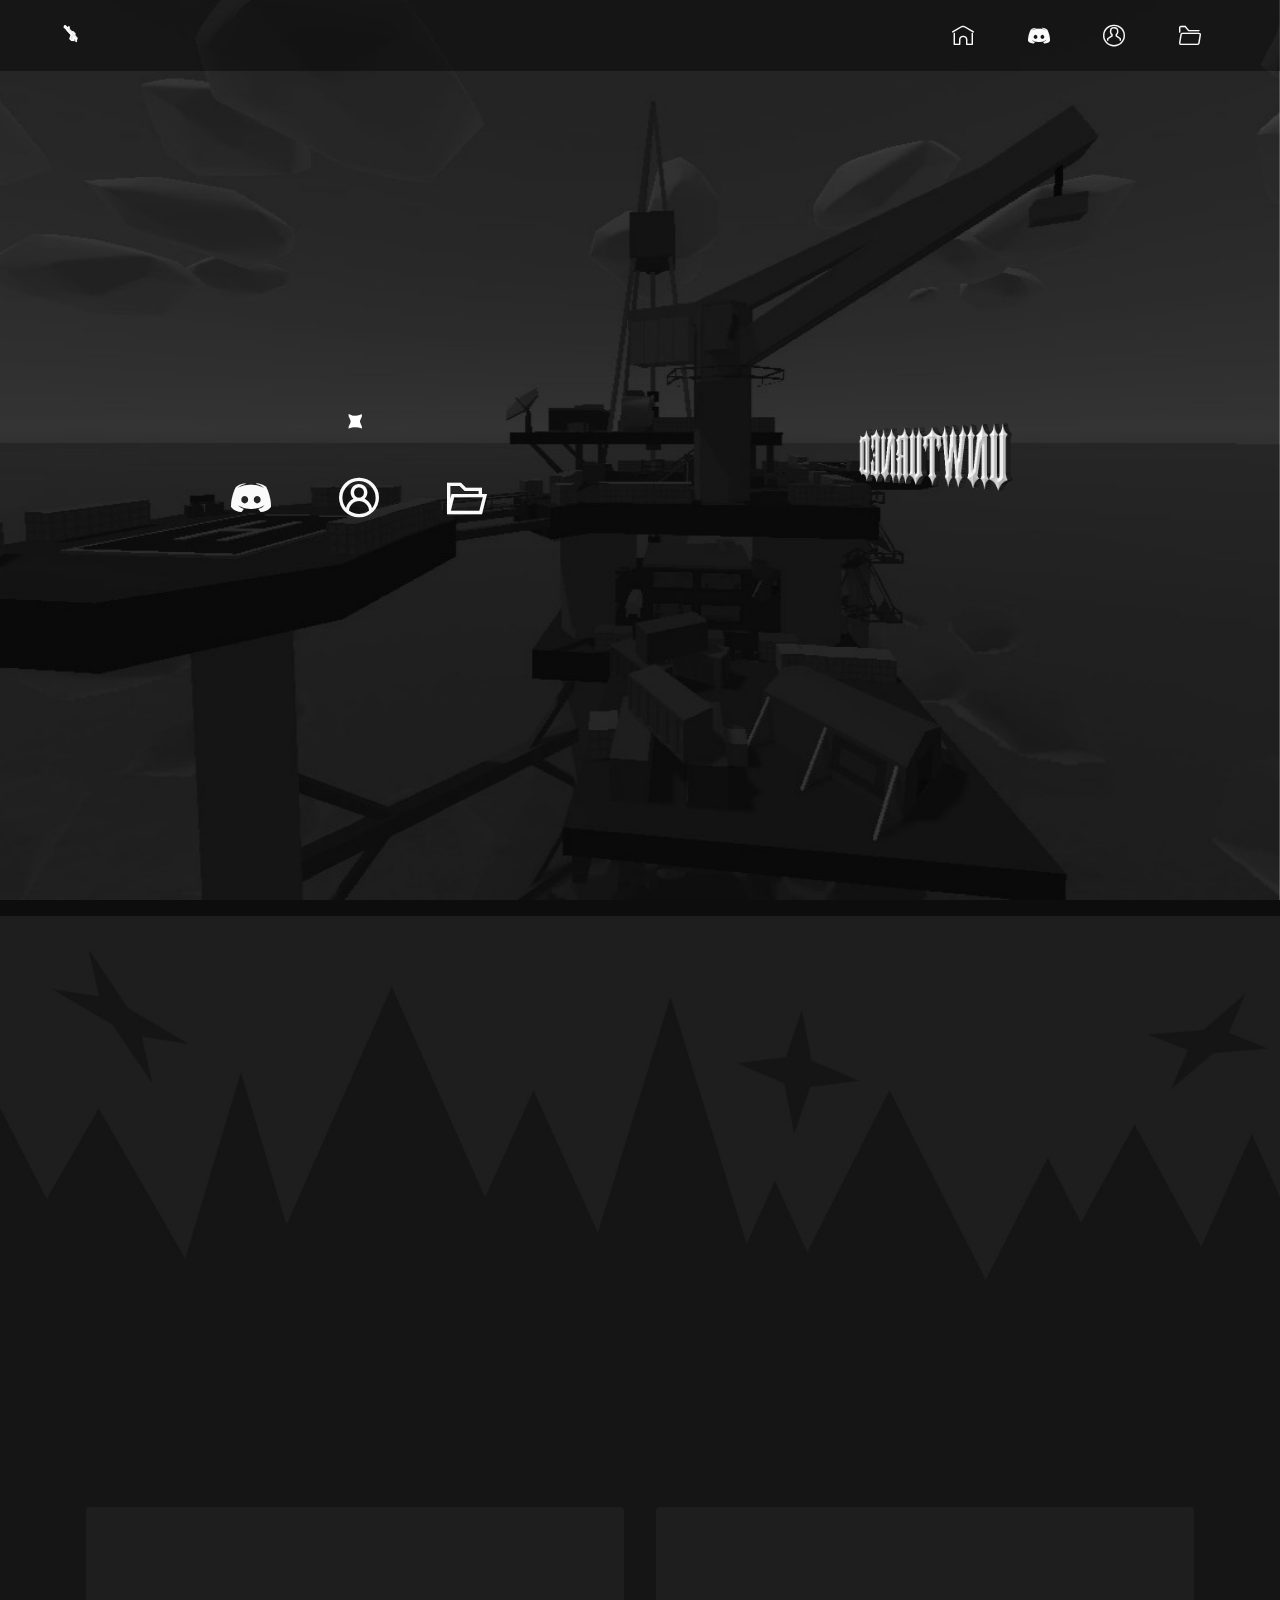
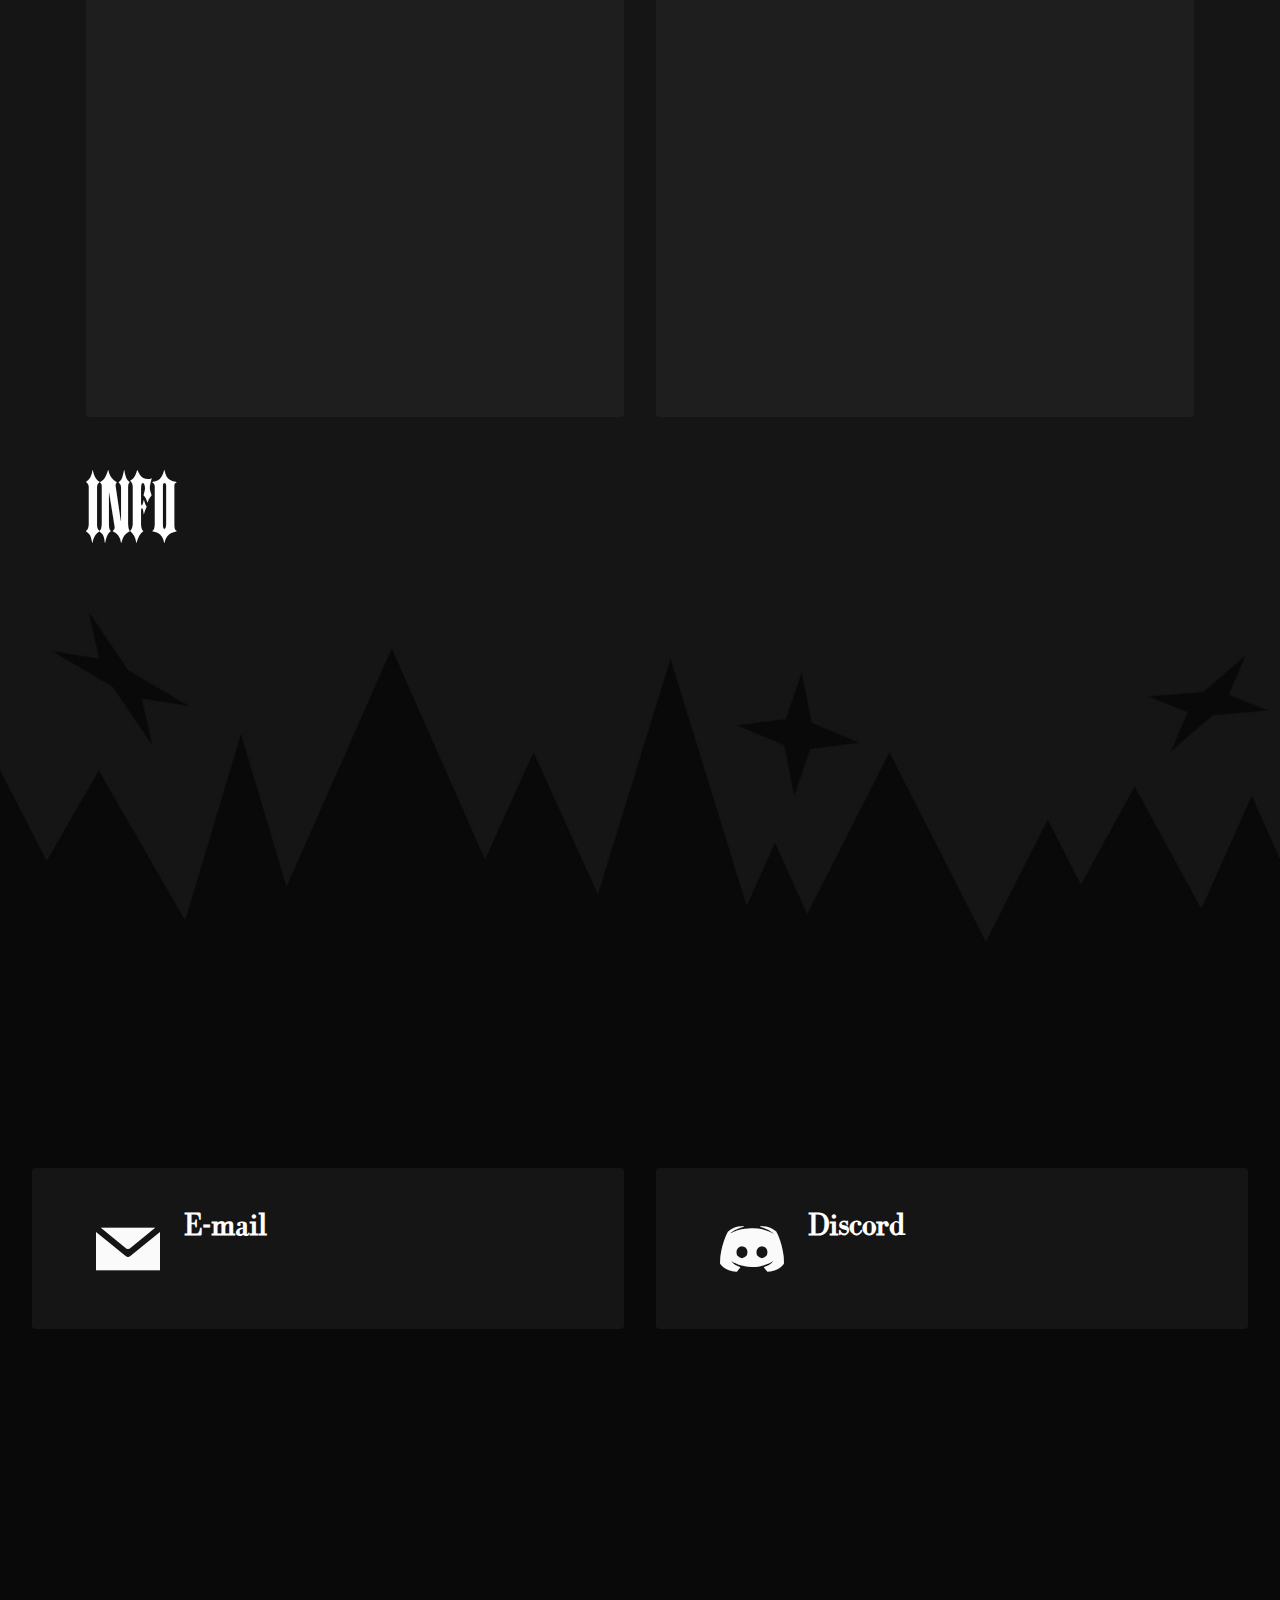
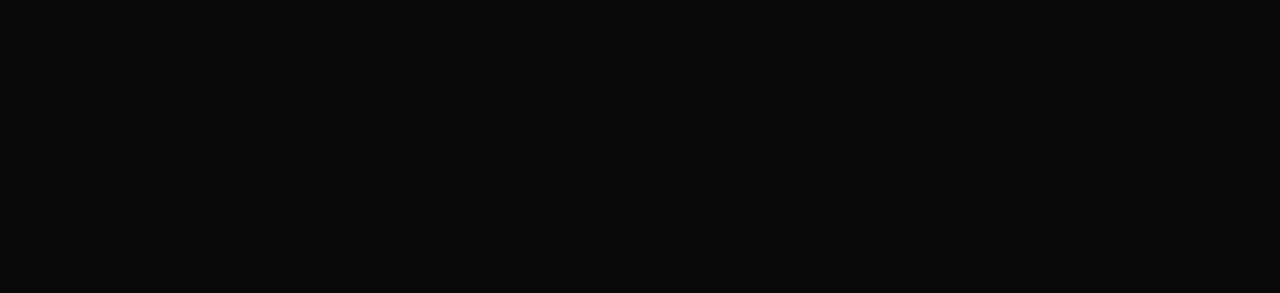
==== commit d93dea78: "Add files via upload" ====
--- a/index.html
+++ b/index.html
@@ -22,6 +22,7 @@
   <link rel="stylesheet" href="assets/bootstrap/css/bootstrap-grid.min.css">
   <link rel="stylesheet" href="assets/bootstrap/css/bootstrap-reboot.min.css">
   <link rel="stylesheet" href="assets/parallax/jarallax.css">
+  <link rel="stylesheet" href="assets/animatecss/animate.css">
   <link rel="stylesheet" href="assets/dropdown/css/style.css">
   <link rel="stylesheet" href="assets/socicon/css/styles.css">
   <link rel="stylesheet" href="assets/theme/css/style.css">
@@ -280,14 +281,42 @@
 
     <div class="container">
         <div class="row align-center mbr-white">
-            
-            
+            <div class="row row-links">
+                <ul class="foot-menu">
+                    
+                    
+                    
+                    
+                    
+                <li class="foot-menu-item mbr-fonts-style display-7"><a href="index.html#top" class="text-white">Home</a></li><li class="foot-menu-item mbr-fonts-style display-7"><a href="page2.html#top" class="text-white">Team</a></li><li class="foot-menu-item mbr-fonts-style display-7"><a href="page3.html#top" class="text-white">Files</a></li></ul>
+            </div>
+            <div class="row social-row">
+                <div class="social-list align-right pb-2">
+                    
+                    
+                    
+                    
+                    
+                    
+                <div class="soc-item">
+                        <a href="https://www.youtube.com/channel/UCZybSQOOQLnIbN-y8Ao4zFw" target="_blank">
+                            <span class="mbr-iconfont mbr-iconfont-social socicon-youtube socicon"></span>
+                        </a>
+                    </div><div class="soc-item">
+                        <a href="https://discord.gg/gXDaS28qSe" target="_blank">
+                            <span class="mbr-iconfont mbr-iconfont-social socicon-discord socicon"></span>
+                        </a>
+                    </div></div>
+            </div>
             <div class="row row-copirayt">
-                <p class="mbr-text mb-0 mbr-fonts-style mbr-white align-center display-7">© 2024 sm<strong><br></strong></p>
-            </div>
-        </div>
-    </div>
-  
-  
-</body>
+                <p class="mbr-text mb-0 mbr-fonts-style mbr-white align-center display-7">© 2024 sm<br>© 2024 Unwturned<strong><br></strong></p>
+            </div>
+        </div>
+    </div>
+</section><section style="background-color: #090909; font-family: -apple-system, BlinkMacSystemFont, 'Segoe UI', 'Roboto', 'Helvetica Neue', Arial, sans-serif; color:#aaa; font-size:12px; padding: 0; align-items: center; display: flex;"><a href="https://mobirise.site/z" style="flex: 1 1; height: 3rem; padding-left: 1rem;"></a><p style="flex: 0 0 auto; margin:0; padding-right:1rem;">- <a href="https://mobirise.site/m" style="color:#090909;">Ta strona używa motywów z Mobirise</a></p></section><script src="assets/bootstrap/js/bootstrap.bundle.min.js"></script>  <script src="assets/parallax/jarallax.js"></script>  <script src="assets/smoothscroll/smooth-scroll.js"></script>  <script src="assets/ytplayer/index.js"></script>  <script src="assets/dropdown/js/navbar-dropdown.js"></script>  <script src="assets/theme/js/script.js"></script>  
+  
+  
+ <div id="scrollToTop" class="scrollToTop mbr-arrow-up"><a style="text-align: center;"><i class="mbr-arrow-up-icon mbr-arrow-up-icon-cm cm-icon cm-icon-smallarrow-up"></i></a></div>
+    <input name="animation" type="hidden">
+  </body>
 </html>--- a/assets/mobirise/css/mbr-additional.css
+++ b/assets/mobirise/css/mbr-additional.css
@@ -591,8 +591,8 @@
   color: #ffffff;
 }
 /* Scroll to top button*/
-.scrollToTop_wraper {
-  display: none;
+#scrollToTop a {
+  border-radius: 100px;
 }
 .form-control {
   font-family: 'Jost', sans-serif;
--- a/assets/mobirise/css/mbr-additional.css
+++ b/assets/mobirise/css/mbr-additional.css
@@ -591,8 +591,8 @@
   color: #ffffff;
 }
 /* Scroll to top button*/
-.scrollToTop_wraper {
-  display: none;
+#scrollToTop a {
+  border-radius: 100px;
 }
 .form-control {
   font-family: 'Jost', sans-serif;
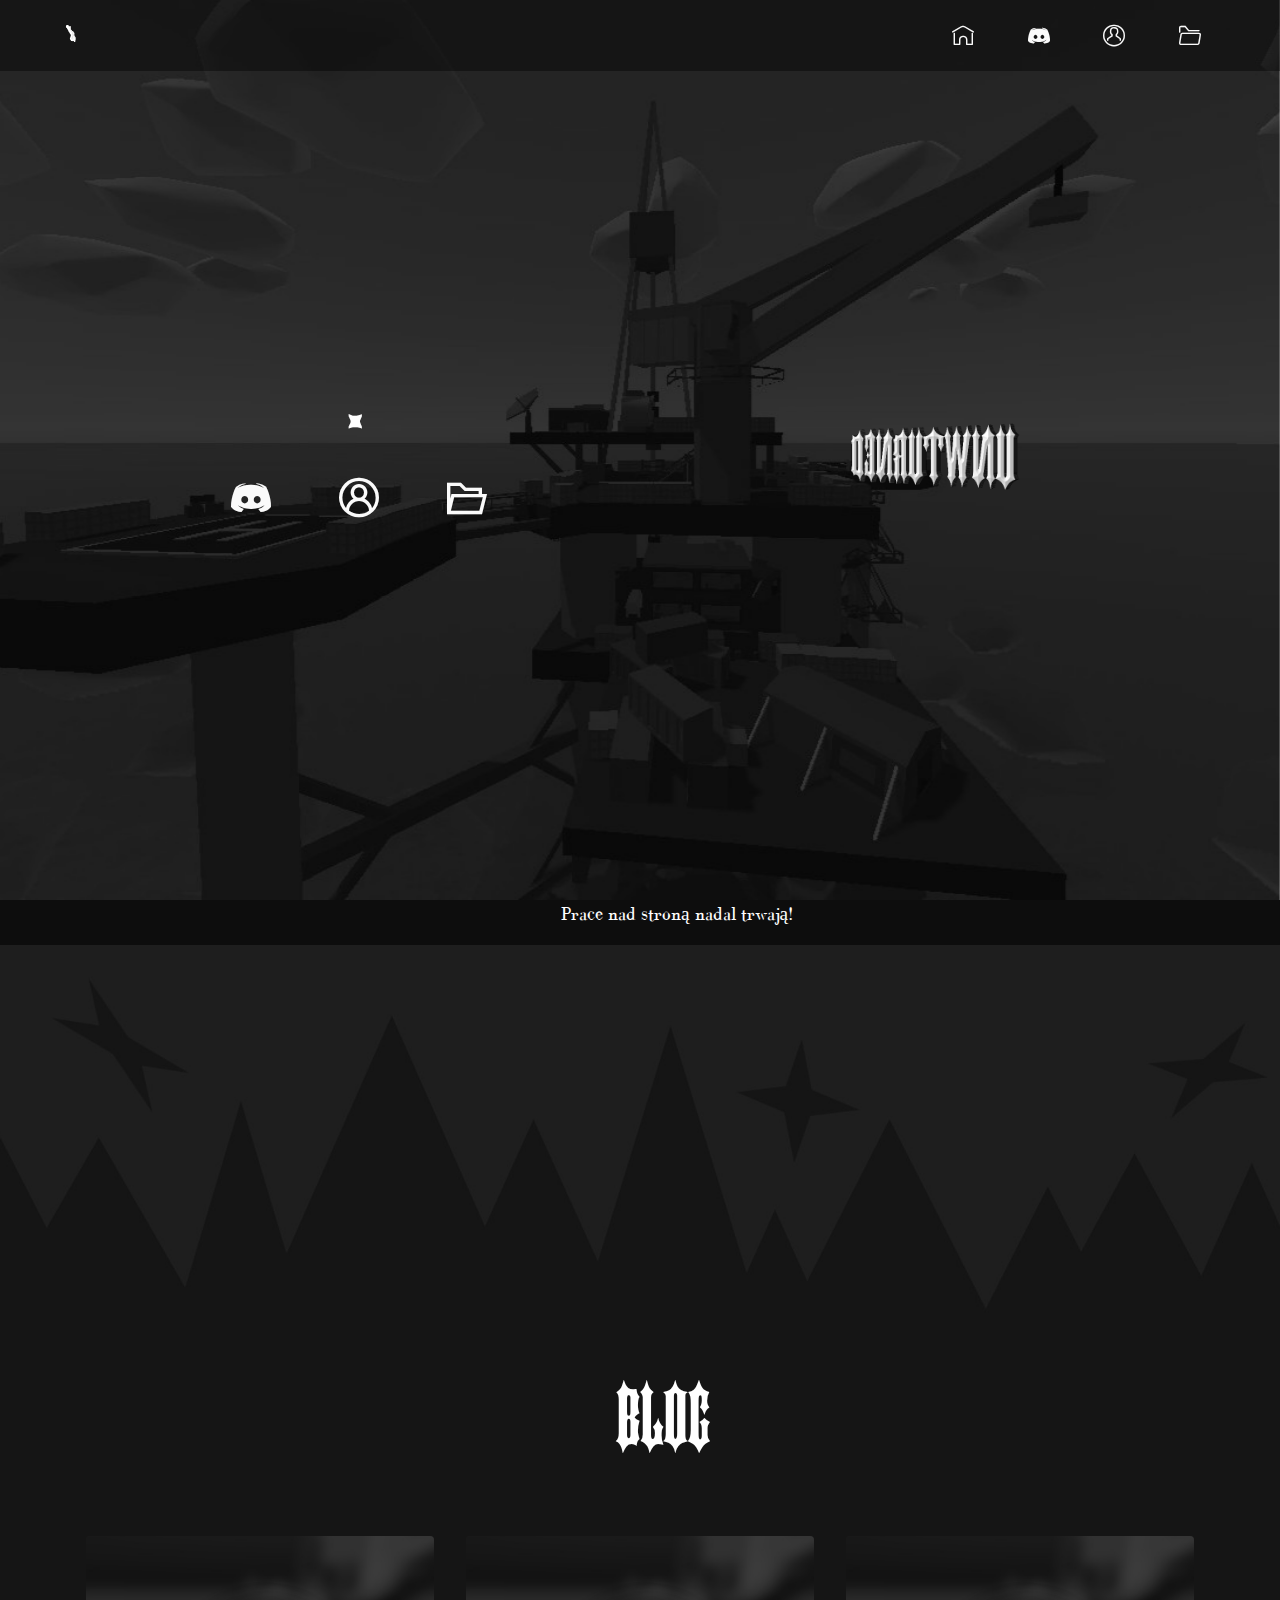
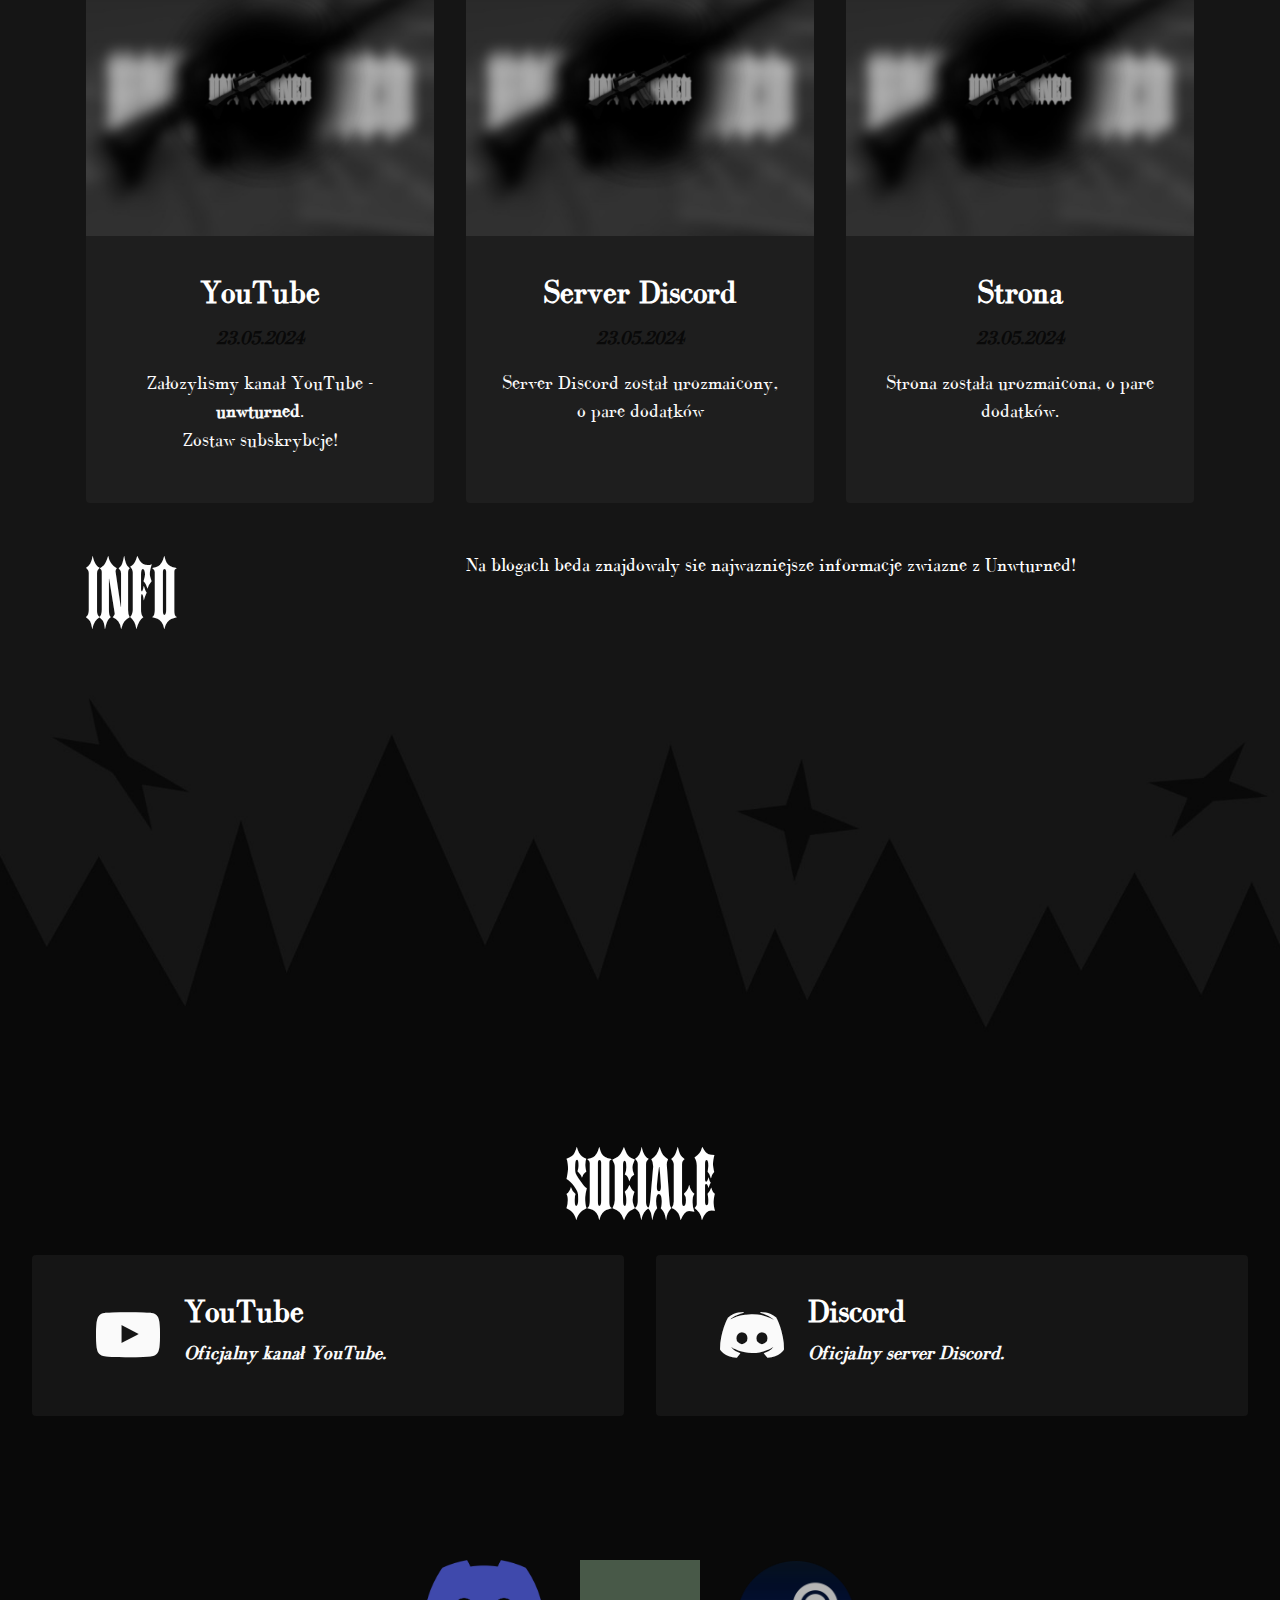
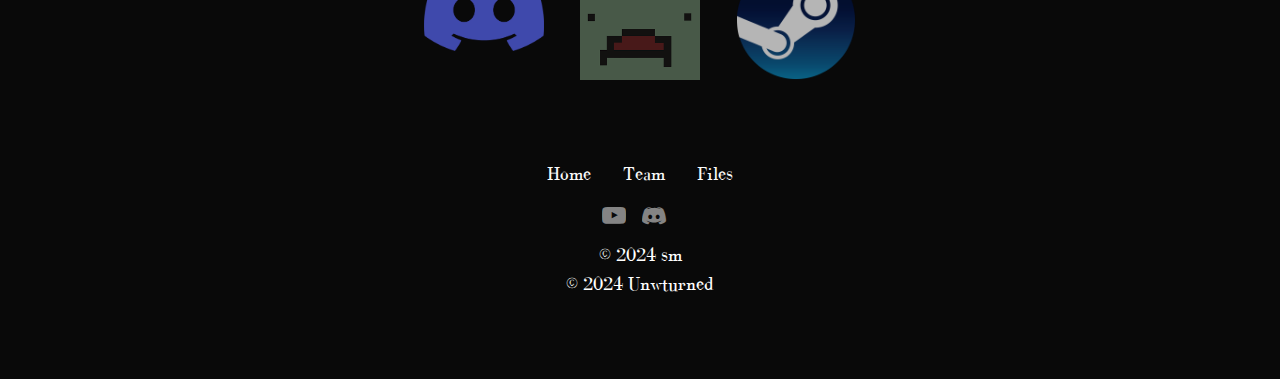
==== commit 8d3e67af: "Add files via upload" ====
--- a/index.html
+++ b/index.html
@@ -22,7 +22,6 @@
   <link rel="stylesheet" href="assets/bootstrap/css/bootstrap-grid.min.css">
   <link rel="stylesheet" href="assets/bootstrap/css/bootstrap-reboot.min.css">
   <link rel="stylesheet" href="assets/parallax/jarallax.css">
-  <link rel="stylesheet" href="assets/animatecss/animate.css">
   <link rel="stylesheet" href="assets/dropdown/css/style.css">
   <link rel="stylesheet" href="assets/socicon/css/styles.css">
   <link rel="stylesheet" href="assets/theme/css/style.css">
@@ -98,7 +97,7 @@
                 
             </div>
             <div class="col-md-12 col-lg-7">
-                <p class="mbr-text mbr-fonts-style display-7"></p>
+                <p class="mbr-text mbr-fonts-style display-7">Prace nad stroną nadal trwają!</p>
             </div>
         </div>
     </div>
@@ -142,10 +141,22 @@
     <div class="container">
         
         <div class="row mt-4">
-            <div class="item features-image сol-12 col-md-6 col-lg-6 active">
+            <div class="item features-image сol-12 col-md-6 col-lg-4 active">
                 <div class="item-wrapper">
                     <div class="item-img">
                         <img src="assets/images/bez-tytuw32323u2.jpg" alt="unwturned" title="" data-slide-to="0" data-bs-slide-to="0">
+                    </div>
+                    <div class="item-content">
+                        <h5 class="item-title mbr-fonts-style display-5"><strong>YouTube</strong></h5>
+                        <h6 class="item-subtitle mbr-fonts-style mt-1 display-7"><strong><em>23.05.2024</em></strong></h6>
+                        <p class="mbr-text mbr-fonts-style mt-3 display-7">Załozylismy kanał YouTube - <em><a href="https://www.youtube.com/channel/UCZybSQOOQLnIbN-y8Ao4zFw" class="text-white" target="_blank"><strong>unwturned</strong></a></em>.<br>Zostaw subskrybcje!</p>
+                    </div>
+                    
+                </div>
+            </div><div class="item features-image сol-12 col-md-6 col-lg-4">
+                <div class="item-wrapper">
+                    <div class="item-img">
+                        <img src="assets/images/bez-tytuw32323u2.jpg" alt="unwturned" title="" data-slide-to="1" data-bs-slide-to="1">
                     </div>
                     <div class="item-content">
                         <h5 class="item-title mbr-fonts-style display-5"><strong>Server Discord</strong></h5>
@@ -154,14 +165,14 @@
                     </div>
                     
                 </div>
-            </div><div class="item features-image сol-12 col-md-6 col-lg-6">
+            </div><div class="item features-image сol-12 col-md-6 col-lg-4">
                 <div class="item-wrapper">
                     <div class="item-img">
-                        <img src="assets/images/bez-tytuw32323u2.jpg" alt="unwturned" title="" data-slide-to="1" data-bs-slide-to="1">
+                        <img src="assets/images/bez-tytuw32323u2.jpg" alt="unwturned" title="" data-slide-to="2" data-bs-slide-to="2">
                     </div>
                     <div class="item-content">
                         <h5 class="item-title mbr-fonts-style display-5"><strong>Strona</strong></h5>
-                        <h6 class="item-subtitle mbr-fonts-style mt-1 display-7"><strong><em>24.05.2024</em></strong></h6>
+                        <h6 class="item-subtitle mbr-fonts-style mt-1 display-7"><strong><em>23.05.2024</em></strong></h6>
                         <p class="mbr-text mbr-fonts-style mt-3 display-7">Strona została urozmaicona, o pare dodatków.</p>
                     </div>
                     
@@ -212,19 +223,18 @@
     
     <div class="container-fluid">
         <div class="mbr-section-head">
-            <h3 class="mbr-section-title mbr-fonts-style align-center mb-0 display-2">
-                KONTAKT</h3>
+            <h3 class="mbr-section-title mbr-fonts-style align-center mb-0 display-2">SOCIALE</h3>
             
         </div>
         <div class="row justify-content-center mt-4">
             <div class="card col-12 col-md-6">
                 <div class="card-wrapper">
                     <div class="image-wrapper">
-                        <span class="mbr-iconfont socicon-mail socicon" style="color: rgb(250, 250, 250); fill: rgb(250, 250, 250);"></span>
+                        <span class="mbr-iconfont socicon-youtube socicon" style="color: rgb(250, 250, 250); fill: rgb(250, 250, 250);"></span>
                     </div>
                     <div class="text-wrapper">
-                        <h6 class="card-title mbr-fonts-style mb-1 display-5"><strong>E-mail</strong></h6>
-                        <p class="mbr-text mbr-fonts-style display-7"><strong><em>unwturned@gmail.com</em></strong></p>
+                        <h6 class="card-title mbr-fonts-style mb-1 display-5"><strong>YouTube</strong></h6>
+                        <p class="mbr-text mbr-fonts-style display-7"><a href="https://www.youtube.com/channel/UCZybSQOOQLnIbN-y8Ao4zFw" class="text-white" target="_blank"><strong><em>Oficjalny kanał YouTube.</em></strong></a></p>
                     </div>
                 </div>
             </div>
@@ -313,10 +323,9 @@
             </div>
         </div>
     </div>
-</section><section style="background-color: #090909; font-family: -apple-system, BlinkMacSystemFont, 'Segoe UI', 'Roboto', 'Helvetica Neue', Arial, sans-serif; color:#aaa; font-size:12px; padding: 0; align-items: center; display: flex;"><a href="https://mobirise.site/z" style="flex: 1 1; height: 3rem; padding-left: 1rem;"></a><p style="flex: 0 0 auto; margin:0; padding-right:1rem;">- <a href="https://mobirise.site/m" style="color:#090909;">Ta strona używa motywów z Mobirise</a></p></section><script src="assets/bootstrap/js/bootstrap.bundle.min.js"></script>  <script src="assets/parallax/jarallax.js"></script>  <script src="assets/smoothscroll/smooth-scroll.js"></script>  <script src="assets/ytplayer/index.js"></script>  <script src="assets/dropdown/js/navbar-dropdown.js"></script>  <script src="assets/theme/js/script.js"></script>  
+</section><section style="background-color: #090909; font-family: -apple-system, BlinkMacSystemFont, 'Segoe UI', 'Roboto', 'Helvetica Neue', Arial, sans-serif; color:#aaa; font-size:12px; padding: 0; align-items: center; display: flex;"><a href="https://mobirise.site/z" style="flex: 1 1; height: 3rem; padding-left: 1rem;"></a><p style="flex: 0 0 auto; margin:0; padding-right:1rem;"> <a href="https://mobirise.site/m" style="color:#090909;">Ta strona używa motywów z Mobirise</a></p></section><script src="assets/bootstrap/js/bootstrap.bundle.min.js"></script>  <script src="assets/parallax/jarallax.js"></script>  <script src="assets/smoothscroll/smooth-scroll.js"></script>  <script src="assets/ytplayer/index.js"></script>  <script src="assets/dropdown/js/navbar-dropdown.js"></script>  <script src="assets/theme/js/script.js"></script> 
   
   
  <div id="scrollToTop" class="scrollToTop mbr-arrow-up"><a style="text-align: center;"><i class="mbr-arrow-up-icon mbr-arrow-up-icon-cm cm-icon cm-icon-smallarrow-up"></i></a></div>
-    <input name="animation" type="hidden">
   </body>
 </html>--- a/assets/mobirise/css/mbr-additional.css
+++ b/assets/mobirise/css/mbr-additional.css
@@ -1200,7 +1200,7 @@
 }
 .cid-udBfUxrNWJ .mbr-text,
 .cid-udBfUxrNWJ .mbr-section-btn {
-  text-align: left;
+  text-align: center;
   color: #fafafa;
 }
 .cid-udBfUxrNWJ .item-title {
@@ -1209,7 +1209,7 @@
 }
 .cid-udBfUxrNWJ .item-subtitle {
   text-align: center;
-  color: #393939;
+  color: #090909;
 }
 .cid-udBzrxK9xa {
   padding-top: 1rem;
@@ -2137,6 +2137,17 @@
 .cid-udBB6019Uh .user_name {
   color: #e6c63b;
 }
+.cid-udCclTO2Cf {
+  padding-top: 1rem;
+  padding-bottom: 0rem;
+  background-color: #090909;
+}
+.cid-udCclTO2Cf .mbr-text {
+  color: #ffffff;
+}
+.cid-udCclTO2Cf .mbr-section-subtitle {
+  color: #ffffff;
+}
 .cid-udBrZsgWFK {
   padding-top: 1rem;
   padding-bottom: 1rem;
--- a/assets/mobirise/css/mbr-additional.css
+++ b/assets/mobirise/css/mbr-additional.css
@@ -1200,7 +1200,7 @@
 }
 .cid-udBfUxrNWJ .mbr-text,
 .cid-udBfUxrNWJ .mbr-section-btn {
-  text-align: left;
+  text-align: center;
   color: #fafafa;
 }
 .cid-udBfUxrNWJ .item-title {
@@ -1209,7 +1209,7 @@
 }
 .cid-udBfUxrNWJ .item-subtitle {
   text-align: center;
-  color: #393939;
+  color: #090909;
 }
 .cid-udBzrxK9xa {
   padding-top: 1rem;
@@ -2137,6 +2137,17 @@
 .cid-udBB6019Uh .user_name {
   color: #e6c63b;
 }
+.cid-udCclTO2Cf {
+  padding-top: 1rem;
+  padding-bottom: 0rem;
+  background-color: #090909;
+}
+.cid-udCclTO2Cf .mbr-text {
+  color: #ffffff;
+}
+.cid-udCclTO2Cf .mbr-section-subtitle {
+  color: #ffffff;
+}
 .cid-udBrZsgWFK {
   padding-top: 1rem;
   padding-bottom: 1rem;
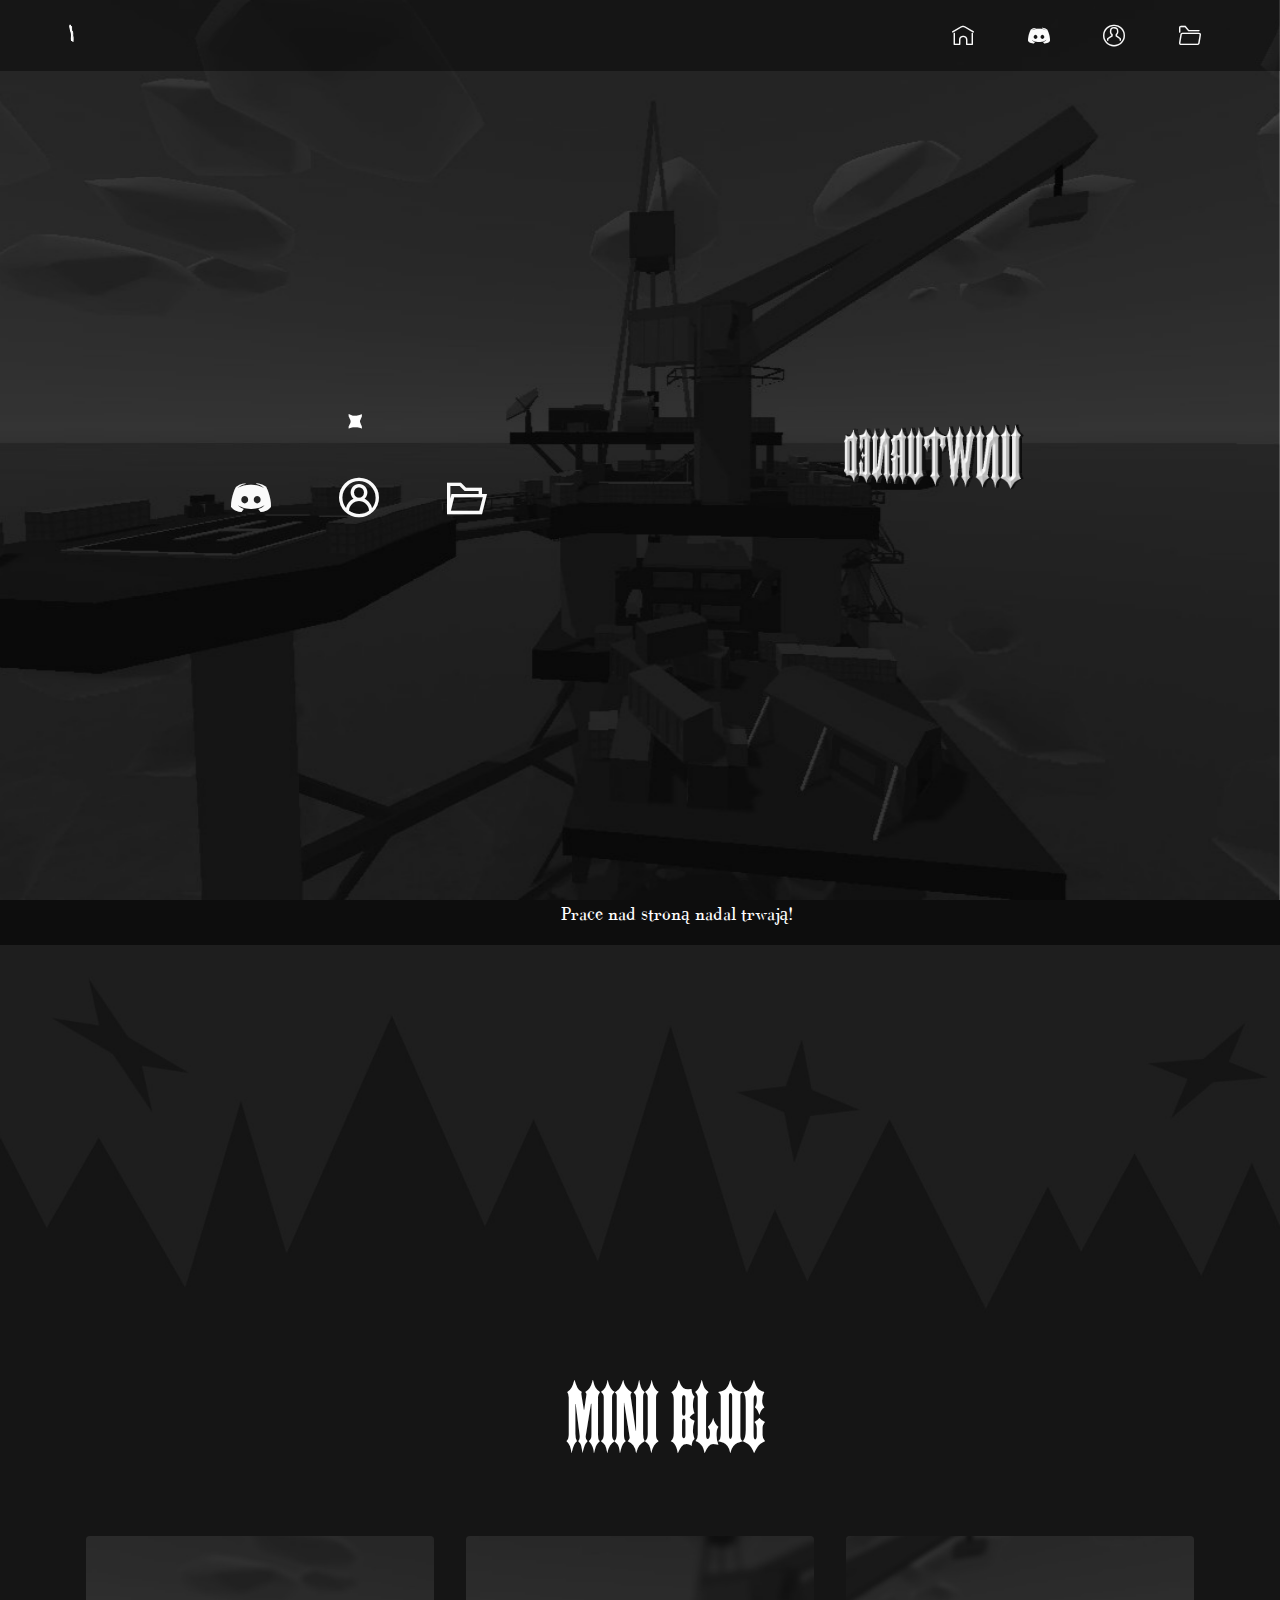
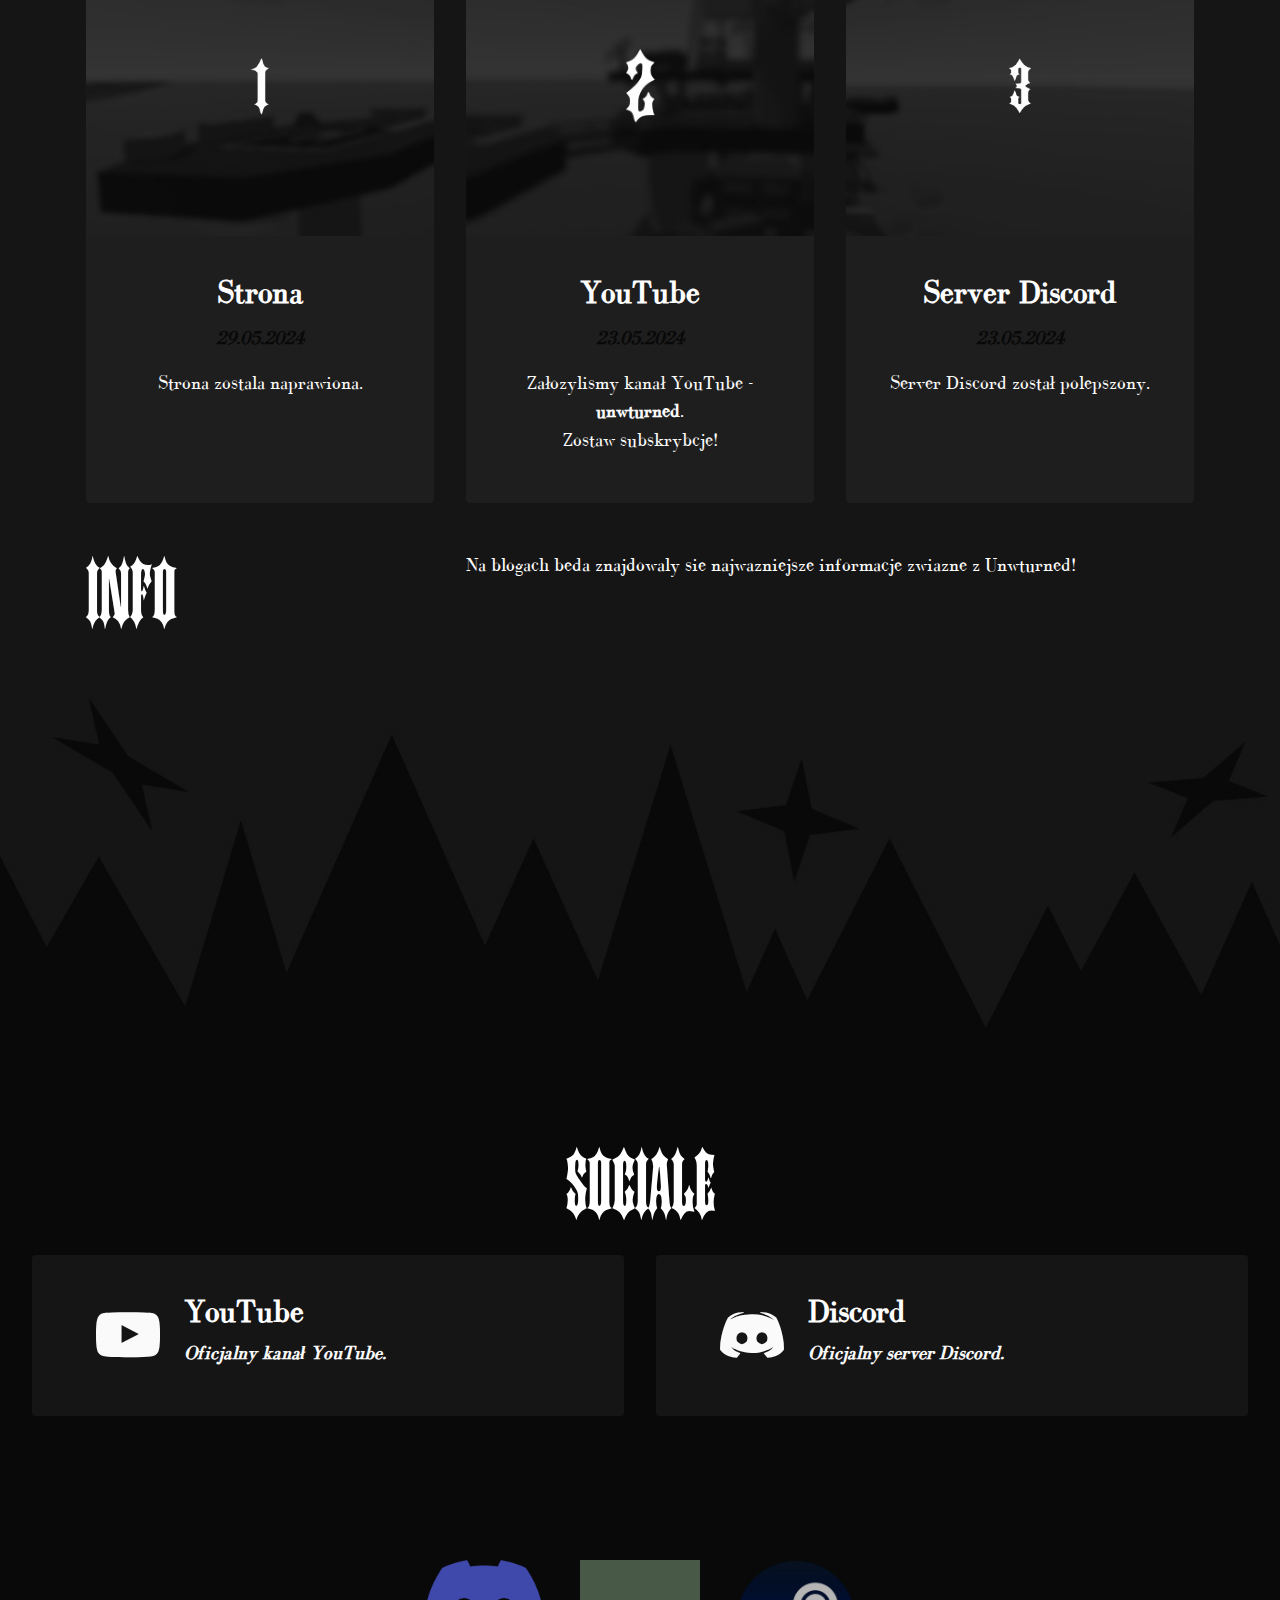
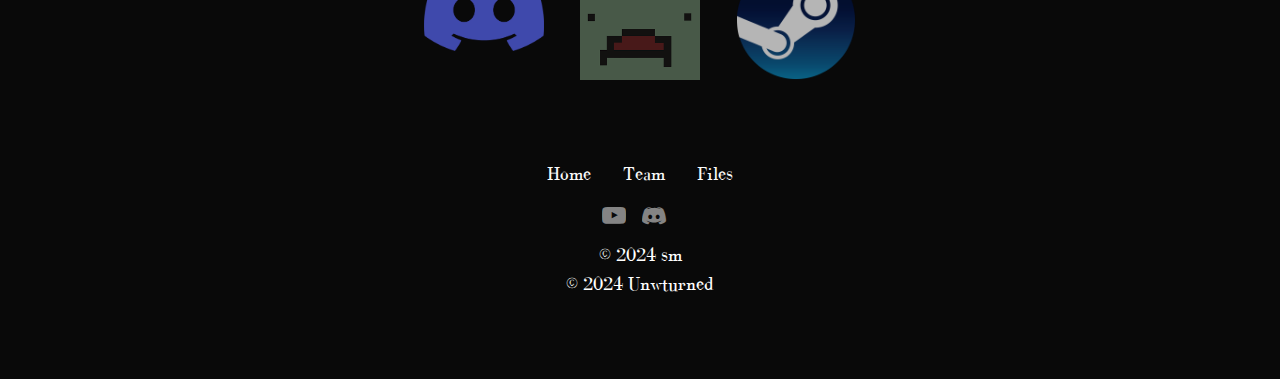
==== commit aeb7e1e6: "Add files via upload" ====
--- a/index.html
+++ b/index.html
@@ -129,7 +129,7 @@
                 
             </div>
             <div class="col-md-12 col-lg-8">
-                <p class="mbr-text mbr-fonts-style display-2">&nbsp; &nbsp; &nbsp; BLOG</p>
+                <p class="mbr-text mbr-fonts-style display-2">&nbsp; &nbsp; MINI BLOG</p>
             </div>
         </div>
     </div>
@@ -144,7 +144,19 @@
             <div class="item features-image сol-12 col-md-6 col-lg-4 active">
                 <div class="item-wrapper">
                     <div class="item-img">
-                        <img src="assets/images/bez-tytuw32323u2.jpg" alt="unwturned" title="" data-slide-to="0" data-bs-slide-to="0">
+                        <img src="assets/images/1111.jpg" alt="unwturned" title="" data-slide-to="0" data-bs-slide-to="0">
+                    </div>
+                    <div class="item-content">
+                        <h5 class="item-title mbr-fonts-style display-5"><strong>Strona</strong></h5>
+                        <h6 class="item-subtitle mbr-fonts-style mt-1 display-7"><strong><em>29.05.2024</em></strong></h6>
+                        <p class="mbr-text mbr-fonts-style mt-3 display-7">Strona zostala naprawiona.</p>
+                    </div>
+                    
+                </div>
+            </div><div class="item features-image сol-12 col-md-6 col-lg-4">
+                <div class="item-wrapper">
+                    <div class="item-img">
+                        <img src="assets/images/22222.jpg" alt="unwturned" title="" data-slide-to="1" data-bs-slide-to="1">
                     </div>
                     <div class="item-content">
                         <h5 class="item-title mbr-fonts-style display-5"><strong>YouTube</strong></h5>
@@ -156,24 +168,12 @@
             </div><div class="item features-image сol-12 col-md-6 col-lg-4">
                 <div class="item-wrapper">
                     <div class="item-img">
-                        <img src="assets/images/bez-tytuw32323u2.jpg" alt="unwturned" title="" data-slide-to="1" data-bs-slide-to="1">
+                        <img src="assets/images/3333.jpg" alt="unwturned" title="" data-slide-to="2" data-bs-slide-to="2">
                     </div>
                     <div class="item-content">
                         <h5 class="item-title mbr-fonts-style display-5"><strong>Server Discord</strong></h5>
                         <h6 class="item-subtitle mbr-fonts-style mt-1 display-7"><strong><em>23.05.2024</em></strong></h6>
-                        <p class="mbr-text mbr-fonts-style mt-3 display-7">Server Discord został urozmaicony, o pare dodatków</p>
-                    </div>
-                    
-                </div>
-            </div><div class="item features-image сol-12 col-md-6 col-lg-4">
-                <div class="item-wrapper">
-                    <div class="item-img">
-                        <img src="assets/images/bez-tytuw32323u2.jpg" alt="unwturned" title="" data-slide-to="2" data-bs-slide-to="2">
-                    </div>
-                    <div class="item-content">
-                        <h5 class="item-title mbr-fonts-style display-5"><strong>Strona</strong></h5>
-                        <h6 class="item-subtitle mbr-fonts-style mt-1 display-7"><strong><em>23.05.2024</em></strong></h6>
-                        <p class="mbr-text mbr-fonts-style mt-3 display-7">Strona została urozmaicona, o pare dodatków.</p>
+                        <p class="mbr-text mbr-fonts-style mt-3 display-7">Server Discord został polepszony.</p>
                     </div>
                     
                 </div>
@@ -323,7 +323,7 @@
             </div>
         </div>
     </div>
-</section><section style="background-color: #090909; font-family: -apple-system, BlinkMacSystemFont, 'Segoe UI', 'Roboto', 'Helvetica Neue', Arial, sans-serif; color:#aaa; font-size:12px; padding: 0; align-items: center; display: flex;"><a href="https://mobirise.site/z" style="flex: 1 1; height: 3rem; padding-left: 1rem;"></a><p style="flex: 0 0 auto; margin:0; padding-right:1rem;"> <a href="https://mobirise.site/m" style="color:#090909;">Ta strona używa motywów z Mobirise</a></p></section><script src="assets/bootstrap/js/bootstrap.bundle.min.js"></script>  <script src="assets/parallax/jarallax.js"></script>  <script src="assets/smoothscroll/smooth-scroll.js"></script>  <script src="assets/ytplayer/index.js"></script>  <script src="assets/dropdown/js/navbar-dropdown.js"></script>  <script src="assets/theme/js/script.js"></script> 
+</section><section style="background-color: #090909; font-family: -apple-system, BlinkMacSystemFont, 'Segoe UI', 'Roboto', 'Helvetica Neue', Arial, sans-serif; color:#aaa; font-size:12px; padding: 0; align-items: center; display: flex;"><a href="https://mobirise.site/z" style="flex: 1 1; height: 3rem; padding-left: 1rem;"></a><p style="flex: 0 0 auto; margin:0; padding-right:1rem;"> <a href="https://mobirise.site/m" style="color:#090909;">Ta strona używa motywów z Mobirise</a></p></section><script src="assets/bootstrap/js/bootstrap.bundle.min.js"></script>  <script src="assets/parallax/jarallax.js"></script>  <script src="assets/smoothscroll/smooth-scroll.js"></script>  <script src="assets/ytplayer/index.js"></script>  <script src="assets/dropdown/js/navbar-dropdown.js"></script>  <script src="assets/theme/js/script.js"></script>
   
   
  <div id="scrollToTop" class="scrollToTop mbr-arrow-up"><a style="text-align: center;"><i class="mbr-arrow-up-icon mbr-arrow-up-icon-cm cm-icon cm-icon-smallarrow-up"></i></a></div>
